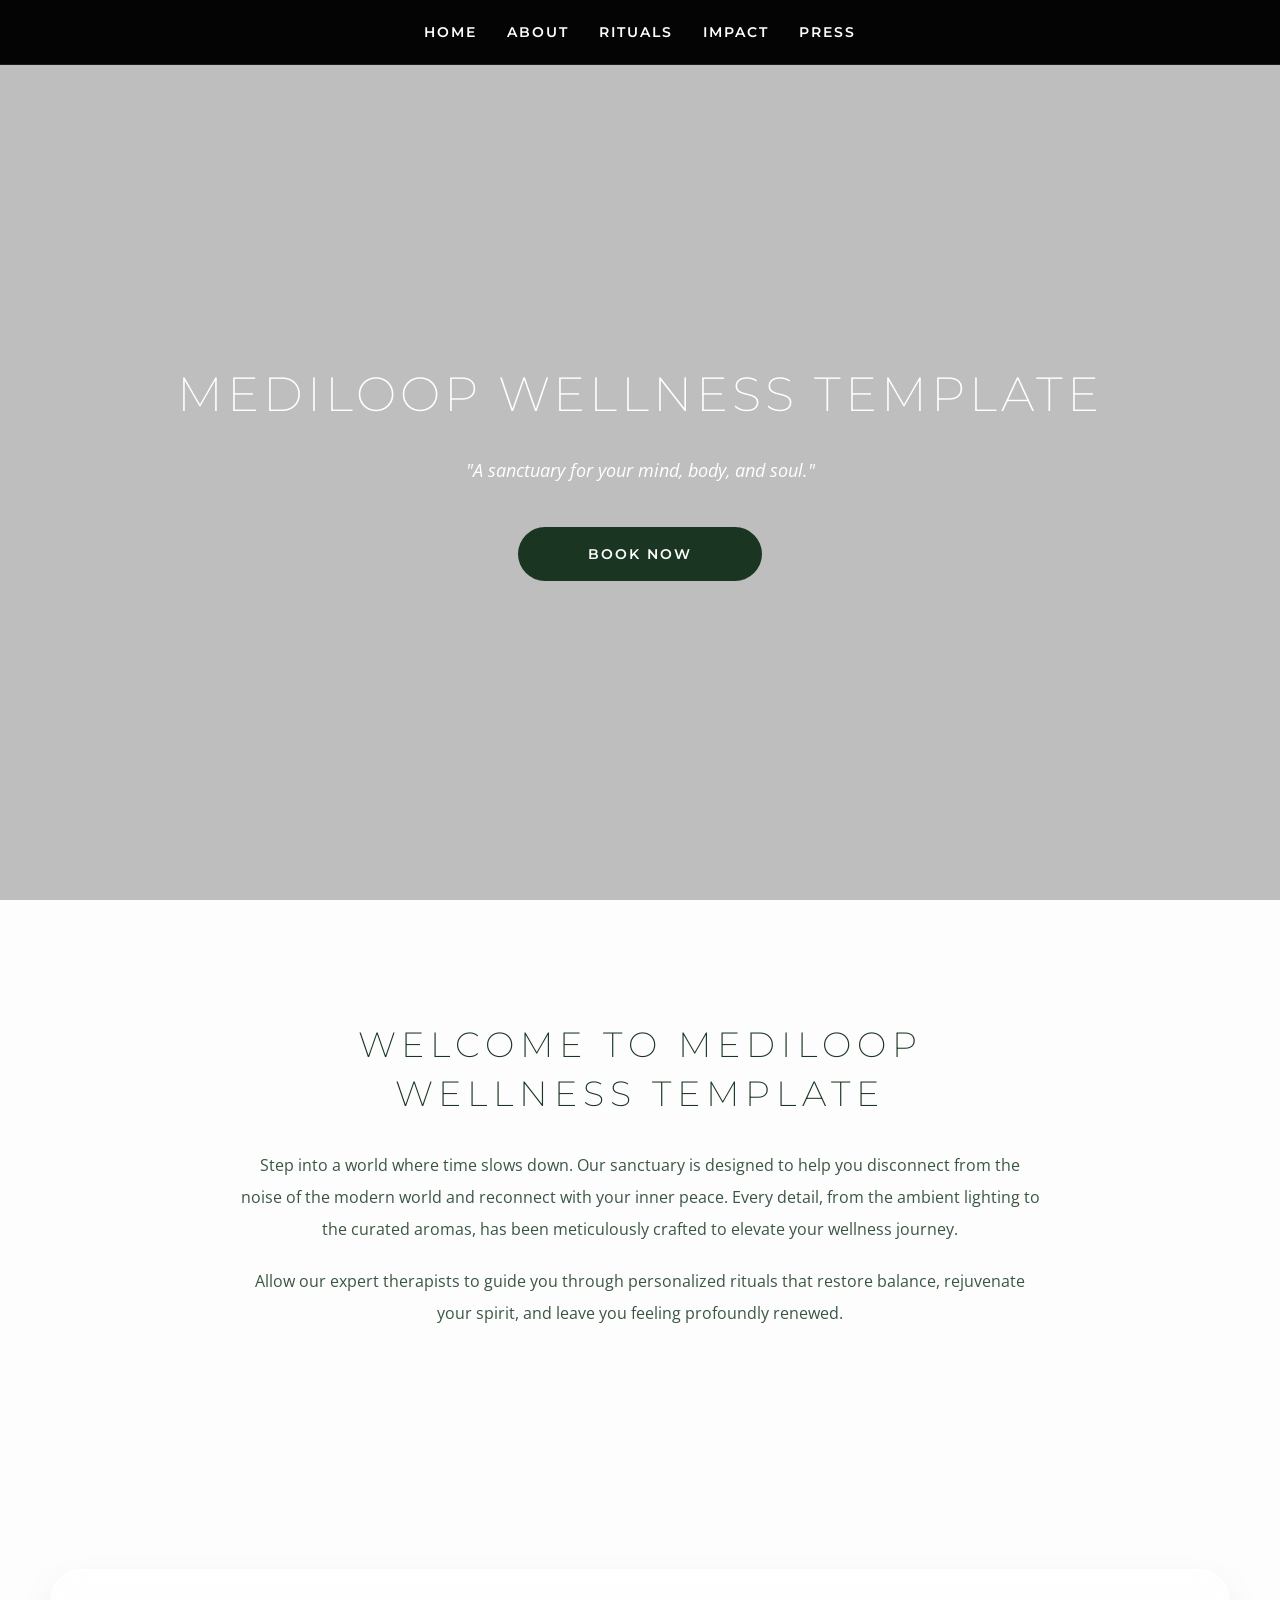
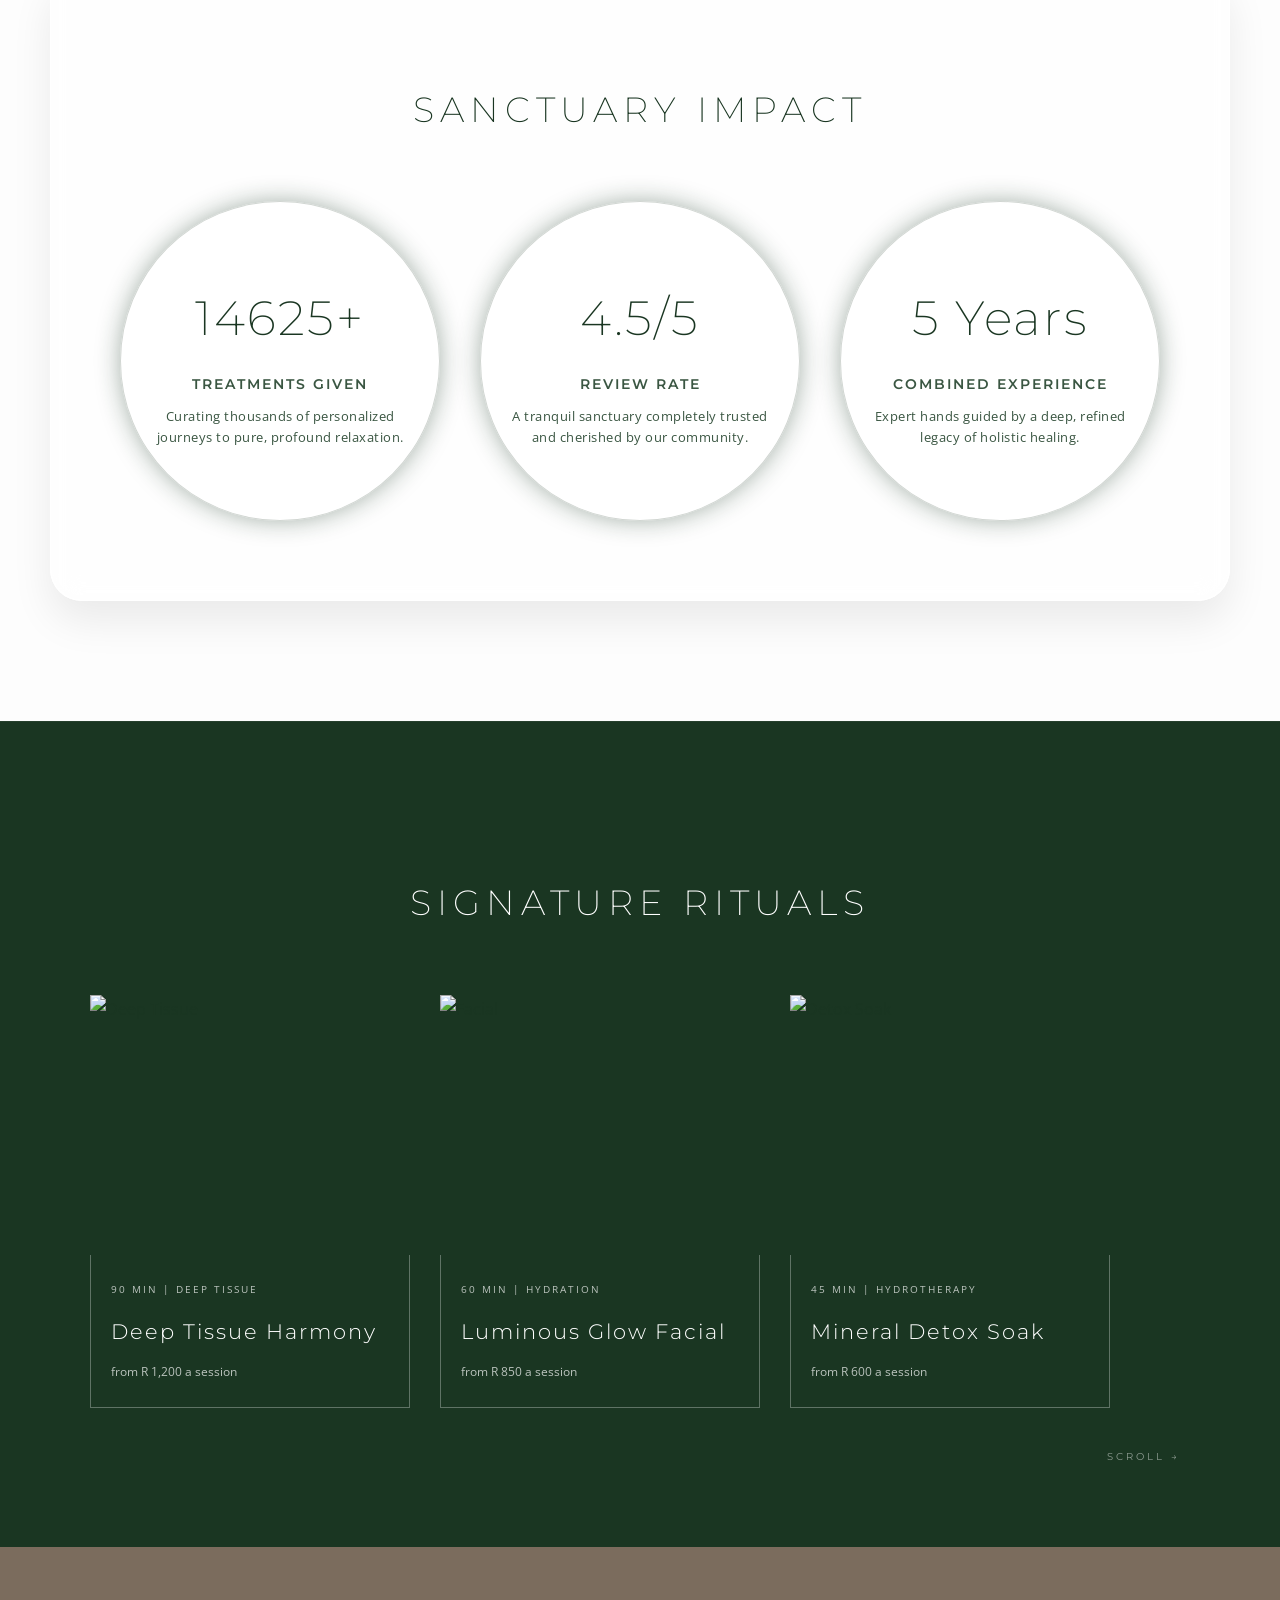
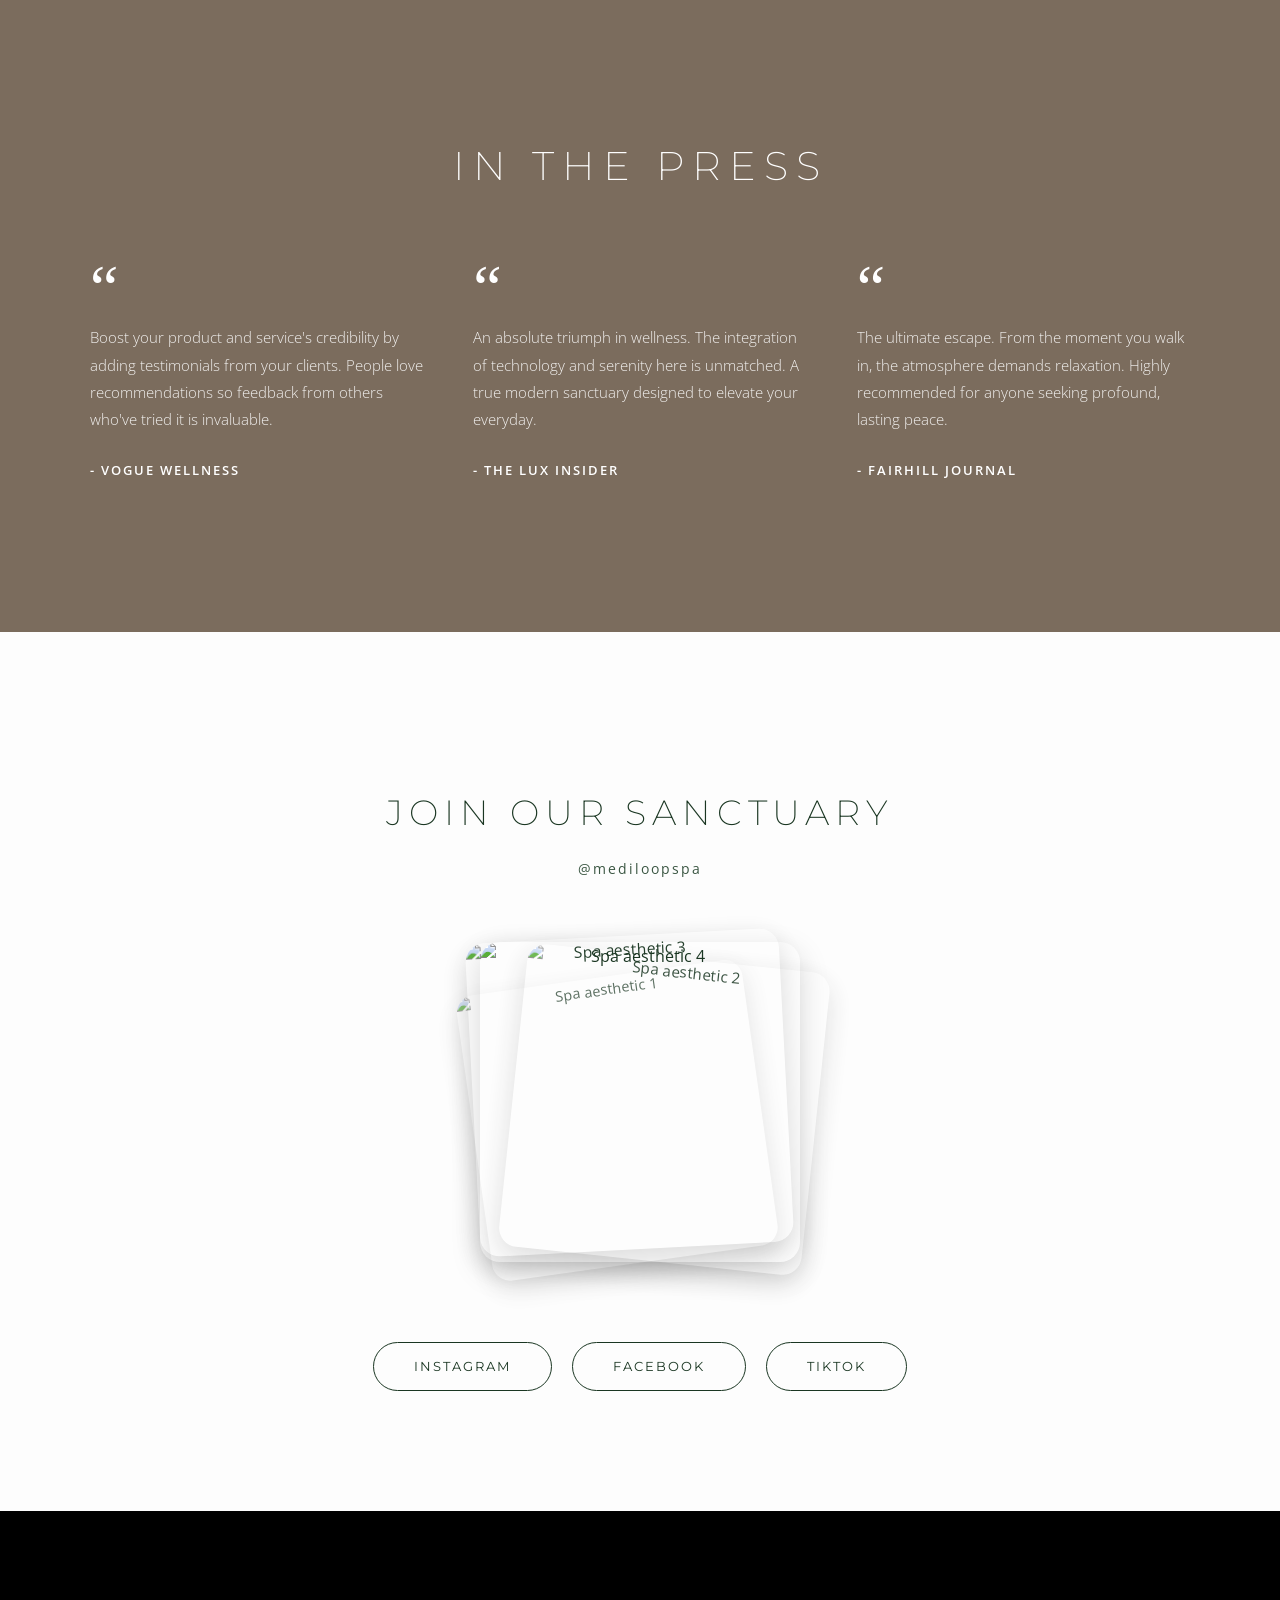
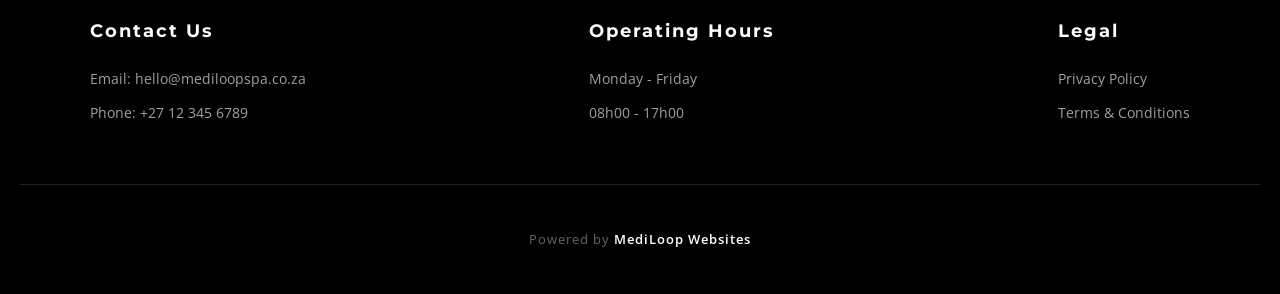
==== index.html @ 2e4f2f0c "Update index.html" ====
<!DOCTYPE html>
<html lang="en">
<head>
    <meta charset="UTF-8">
    <meta name="viewport" content="width=device-width, initial-scale=1.0">
    <title>MediLoop Wellness Template</title>
    <link rel="stylesheet" href="globals.css">
</head>
<body>

    <!-- PERFECTED NAVIGATION BAR -->
       <nav>
        <a href="#home">Home</a>
        <a href="about.html">About</a> <a href="#rituals">Rituals</a>
        <a href="#metrics">Impact</a>
        <a href="#reviews">Press</a>
    </nav>

    <!-- FULL-SCREEN HERO SECTION -->
    <header id="home" class="hero">
        <div class="hero-content">
            <h1>MEDILOOP WELLNESS TEMPLATE</h1>
            <p class="hero-quote">"A sanctuary for your mind, body, and soul."</p>
            <a href="#book" class="btn">Book Now</a>
        </div>
    </header>

    <!-- WELCOME SECTION -->
    <section id="welcome" class="welcome-section">
        <div class="welcome-text">
            <h2>WELCOME TO MEDILOOP WELLNESS TEMPLATE</h2>
            <p>Step into a world where time slows down. Our sanctuary is designed to help you disconnect from the noise of the modern world and reconnect with your inner peace. Every detail, from the ambient lighting to the curated aromas, has been meticulously crafted to elevate your wellness journey.</p>
            <p>Allow our expert therapists to guide you through personalized rituals that restore balance, rejuvenate your spirit, and leave you feeling profoundly renewed.</p>
        </div>
    </section>

    <!-- GLASSMORPHIC METRICS SECTION (WITH GLOW) -->
    <section id="metrics" class="metrics-section">
        <div class="metrics-glass-box">
            <h2 class="section-title text-center">Sanctuary Impact</h2>
            <div class="cards-grid">
                <!-- Circle 1 -->
                <div class="metric-circle">
                    <div>
                        <h3 class="metric-number" data-target="15000" data-suffix="+">0</h3>
                        <h4>Treatments Given</h4>
                        <p>Curating thousands of personalized journeys to pure, profound relaxation.</p>
                    </div>
                </div>
                <!-- Circle 2 -->
                <div class="metric-circle">
                    <div>
                        <h3 class="metric-number" data-target="4.5" data-suffix="/5">0</h3>
                        <h4>Review Rate</h4>
                        <p>A tranquil sanctuary completely trusted and cherished by our community.</p>
                    </div>
                </div>
                <!-- Circle 3 -->
                <div class="metric-circle">
                    <div>
                        <h3 class="metric-number" data-target="5" data-suffix=" Years">0</h3>
                        <h4>Combined Experience</h4>
                        <p>Expert hands guided by a deep, refined legacy of holistic healing.</p>
                    </div>
                </div>
            </div>
        </div>
    </section>

    <!-- EDITORIAL RITUALS SECTION (DARK SCROLLABLE) -->
    <section id="rituals" class="editorial-rituals">
        <div class="container">
            <h2 class="editorial-heading text-center">SIGNATURE RITUALS</h2>

            <div class="editorial-scroll-container">
                <!-- Card 1 -->
                <div class="editorial-card">
                    <img src="https://vafzjdqepmuunwqhzunz.supabase.co/storage/v1/object/public/branding/Spa%20image%203.png" alt="Deep Tissue" class="editorial-img">
                    <div class="editorial-info">
                        <p class="editorial-meta">90 Min | Deep Tissue</p>
                        <h3>Deep Tissue Harmony</h3>
                        <p class="editorial-price">from R 1,200 a session</p>
                    </div>
                </div>
                <!-- Card 2 -->
                <div class="editorial-card">
                    <img src="https://vafzjdqepmuunwqhzunz.supabase.co/storage/v1/object/public/branding/Spa%20Image%201.png" alt="Facial" class="editorial-img">
                    <div class="editorial-info">
                        <p class="editorial-meta">60 Min | Hydration</p>
                        <h3>Luminous Glow Facial</h3>
                        <p class="editorial-price">from R 850 a session</p>
                    </div>
                </div>
                <!-- Card 3 -->
                <div class="editorial-card">
                    <img src="https://vafzjdqepmuunwqhzunz.supabase.co/storage/v1/object/public/branding/Spa%20image%202.png" alt="Detox Soak" class="editorial-img">
                    <div class="editorial-info">
                        <p class="editorial-meta">45 Min | Hydrotherapy</p>
                        <h3>Mineral Detox Soak</h3>
                        <p class="editorial-price">from R 600 a session</p>
                    </div>
                </div>
            </div>

            <!-- Scroll indicator -->
            <div class="scroll-indicator">Scroll <span>&#8594;</span></div>
        </div>
    </section>

    <!-- EDITORIAL PRESS SECTION (STAGGERED SLIDE-IN) -->
    <section id="reviews" class="press-section">
        <div class="press-content">
            <h2 class="press-heading text-center">IN THE PRESS</h2>
            <div class="press-grid">
                <!-- Press 1 -->
                <div class="press-card slide-in">
                    <span class="quote-mark">“</span>
                    <p class="press-text">Boost your product and service's credibility by adding testimonials from your clients. People love recommendations so feedback from others who've tried it is invaluable.</p>
                    <p class="press-author">- Vogue Wellness</p>
                </div>
                <!-- Press 2 -->
                <div class="press-card slide-in">
                    <span class="quote-mark">“</span>
                    <p class="press-text">An absolute triumph in wellness. The integration of technology and serenity here is unmatched. A true modern sanctuary designed to elevate your everyday.</p>
                    <p class="press-author">- The Lux Insider</p>
                </div>
                <!-- Press 3 -->
                <div class="press-card slide-in">
                    <span class="quote-mark">“</span>
                    <p class="press-text">The ultimate escape. From the moment you walk in, the atmosphere demands relaxation. Highly recommended for anyone seeking profound, lasting peace.</p>
                    <p class="press-author">- Fairhill Journal</p>
                </div>
            </div>
        </div>
    </section>

    <!-- ALBUM STACK SOCIALS SECTION -->
    <section class="socials-section">
        <div class="container text-center">
            <h2 class="socials-heading">JOIN OUR SANCTUARY</h2>
            <a href="#" class="social-handle">@mediloopspa</a>
            
            <!-- Staggered Image Stack with soft corners -->
            <div class="socials-stack">
                <img src="https://vafzjdqepmuunwqhzunz.supabase.co/storage/v1/object/public/branding/SocialMedia3.png" alt="Spa aesthetic 1" class="social-img stack-1">
                <img src="https://vafzjdqepmuunwqhzunz.supabase.co/storage/v1/object/public/branding/Social%20Media.png" alt="Spa aesthetic 2" class="social-img stack-2">
                <img src="https://vafzjdqepmuunwqhzunz.supabase.co/storage/v1/object/public/branding/Social%20Media%204.png" alt="Spa aesthetic 3" class="social-img stack-3">
                <img src="https://vafzjdqepmuunwqhzunz.supabase.co/storage/v1/object/public/branding/Social%20Media%202.png" alt="Spa aesthetic 4" class="social-img stack-top">
            </div>

            <!-- Pill Shaped Buttons -->
            <div class="social-buttons">
                <a href="#" class="social-btn">Instagram</a>
                <a href="#" class="social-btn">Facebook</a>
                <a href="#" class="social-btn">TikTok</a>
            </div>
        </div>
    </section>

    <!-- STRICT DARK FOOTER -->
    <footer class="footer-dark">
        <div class="footer-grid">
            <div class="footer-col">
                <h4>Contact Us</h4>
                <p>Email: hello@mediloopspa.co.za</p>
                <p>Phone: +27 12 345 6789</p>
            </div>
            <div class="footer-col">
                <h4>Operating Hours</h4>
                <p>Monday - Friday</p>
                <p>08h00 - 17h00</p>
            </div>
            <div class="footer-col">
                <h4>Legal</h4>
                <a href="#">Privacy Policy</a>
                <a href="#">Terms & Conditions</a>
            </div>
        </div>
        <div class="footer-bottom">
            <p>Powered by <a href="https://mediloop.co.za">MediLoop Websites</a></p>
        </div>
    </footer>

    <!-- DECIMAL COUNTER & ANIMATION SCRIPT -->
    <script>
        document.addEventListener("DOMContentLoaded", () => {
            const counters = document.querySelectorAll('.metric-number');
            const animateCounters = () => {
                counters.forEach(counter => {
                    const target = parseFloat(counter.getAttribute('data-target'));
                    const suffix = counter.getAttribute('data-suffix') || '';
                    const prefix = counter.getAttribute('data-prefix') || '';
                    const isDecimal = target % 1 !== 0; 

                    const updateCount = () => {
                        const currentText = counter.innerText.replace(/[^\d.]/g, '');
                        const count = parseFloat(currentText) || 0;
                        const increment = target / 40; 

                        if (count < target) {
                            let nextCount = count + increment;
                            if (nextCount >= target) {
                                counter.innerText = prefix + (isDecimal ? target.toFixed(1) : target) + suffix;
                            } else {
                                counter.innerText = prefix + (isDecimal ? nextCount.toFixed(1) : Math.ceil(nextCount)) + suffix;
                                setTimeout(updateCount, 40);
                            }
                        } else {
                            counter.innerText = prefix + (isDecimal ? target.toFixed(1) : target) + suffix;
                        }
                    };
                    updateCount();
                });
            };

            const slideElements = document.querySelectorAll('.slide-in');

            const observer = new IntersectionObserver((entries) => {
                entries.forEach(entry => {
                    if(entry.isIntersecting && entry.target.classList.contains('metrics-section')) {
                        animateCounters();
                        observer.unobserve(entry.target); 
                    }
                    if(entry.isIntersecting && entry.target.classList.contains('slide-in')) {
                        entry.target.classList.add('show');
                        observer.unobserve(entry.target);
                    }
                });
            }, { threshold: 0.2 }); 

            const metricsSection = document.querySelector('.metrics-section');
            if(metricsSection) observer.observe(metricsSection);

            slideElements.forEach(el => observer.observe(el));
        });
    </script>
</body>
</html>
---- globals.css ----
/* =========================================
   MASTER SPA TEMPLATE STYLES
   ========================================= */

@import url('https://fonts.googleapis.com/css2?family=Montserrat:wght@200;300;400;600&family=Open+Sans:wght@300;400;600&display=swap');

:root {
    --bg-pearl: #FDFDFD;
    --forest-green: #1A3622;
    --text-muted: #3A5642;
}

/* --- GLOBAL LAYOUT FIXES --- */
html, body {
    margin: 0;
    padding: 0;
    width: 100%;
    overflow-x: hidden; 
    scroll-behavior: smooth;
}

body {
    font-family: 'Open Sans', sans-serif;
    background-color: var(--bg-pearl);
    color: var(--forest-green);
    padding-top: 60px; 
    line-height: 1.8;
}

h1, h2, h3, h4, .btn, .metric-number {
    font-family: 'Montserrat', sans-serif;
    letter-spacing: 2px;
}

.container {
    max-width: 1100px;
    margin: 0 auto;
    padding: 0 20px;
}
.text-center {
    text-align: center;
}

/* --- PERFECTED NAVIGATION BAR --- */
nav {
    position: fixed;
    top: 0; left: 0; width: 100%;
    background-color: rgba(0, 0, 0, 0.98); 
    backdrop-filter: blur(5px);
    border-bottom: 1px solid rgba(255, 255, 255, 0.1); 
    padding: 20px 0;
    z-index: 1000;
    display: flex;
    justify-content: center;
    align-items: center;
}
nav a { 
    margin: 0 15px; 
    text-decoration: none; 
    color: #FFFFFF; 
    font-size: 0.85rem; 
    font-weight: 600; 
    text-transform: uppercase; 
    transition: color 0.3s ease;
    white-space: nowrap; 
    font-family: 'Montserrat', sans-serif;
    letter-spacing: 2px;
}
nav a:hover {
    color: var(--forest-green);
}

/* --- FULL-SCREEN HERO SECTION --- */
.hero {
    height: 100vh;
    width: 100%;
    background: url('https://vafzjdqepmuunwqhzunz.supabase.co/storage/v1/object/public/branding/MediLoop%20Websites.png') center/cover no-repeat;
    display: flex;
    align-items: center;
    justify-content: center;
    text-align: center;
    position: relative;
    margin-top: -60px; 
}
.hero::before {
    content: '';
    position: absolute;
    top: 0; left: 0; width: 100%; height: 100%;
    background: rgba(0, 0, 0, 0.25); 
}
.hero-content {
    position: relative;
    z-index: 1;
}
.hero h1 {
    font-size: 3rem;
    font-weight: 200; 
    margin-bottom: 10px;
    letter-spacing: 4px;
    color: #FFFFFF;
}
.hero-quote {
    font-size: 1.1rem;
    font-style: italic;
    margin-bottom: 40px;
    color: #FFFFFF;
}
.btn {
    display: inline-block;
    padding: 15px 70px; 
    background-color: var(--forest-green);
    color: var(--bg-pearl);
    text-decoration: none;
    border-radius: 30px;
    text-transform: uppercase;
    font-size: 0.85rem;
    font-weight: 600;
    transition: transform 0.3s, box-shadow 0.3s;
}
.btn:hover { 
    transform: translateY(-3px); 
    box-shadow: 0 10px 20px rgba(26, 54, 34, 0.2); 
}

/* --- WELCOME SECTION --- */
.welcome-section {
    max-width: 800px; 
    margin: 120px auto;
    padding: 0 20px;
    text-align: center; 
}
.welcome-text h2 { 
    font-family: 'Montserrat', sans-serif;
    font-weight: 200; 
    font-size: 2.2rem; 
    margin-bottom: 30px; 
    text-transform: uppercase; 
    letter-spacing: 6px; 
    color: var(--forest-green);
    line-height: 1.4;
}
.welcome-text p {
    font-size: 1rem;
    color: var(--text-muted);
    margin-bottom: 20px;
    line-height: 2; 
}

/* --- GLASSMORPHIC METRICS SECTION (WITH GLOW) --- */
.metrics-section {
    padding: 120px 20px;
    position: relative;
    background: url('https://vafzjdqepmuunwqhzunz.supabase.co/storage/v1/object/public/branding/Onboarding.jpg') center/cover no-repeat;
    display: flex;
    justify-content: center;
    align-items: center;
}
.metrics-glass-box {
    background: rgba(255, 255, 255, 0.65);
    max-width: 1100px;
    width: 100%;
    padding: 80px 40px;
    border-radius: 32px;
    box-shadow: 0 20px 40px rgba(0, 0, 0, 0.08), inset 0 0 0 1px rgba(255, 255, 255, 0.8);
    backdrop-filter: blur(15px);
    -webkit-backdrop-filter: blur(15px);
    text-align: center;
}
.metrics-glass-box .section-title {
    font-family: 'Montserrat', sans-serif;
    font-weight: 200;
    font-size: 2.2rem;
    text-transform: uppercase;
    letter-spacing: 6px;
    color: var(--forest-green);
    margin-bottom: 60px;
}
.cards-grid {
    display: flex; 
    flex-wrap: wrap; 
    gap: 40px; 
    justify-content: center;
}
.metric-circle {
    width: 320px; 
    height: 320px; 
    border-radius: 50%;
    background-color: rgba(255, 255, 255, 0.85);
    /* Adds the deep, bright forest green glow */
    box-shadow: 0 0 25px rgba(26, 54, 34, 0.4); 
    border: 1px solid rgba(26, 54, 34, 0.2);
    display: flex; 
    align-items: center; 
    justify-content: center;
    text-align: center; 
    padding: 30px; 
    box-sizing: border-box;
    transition: transform 0.5s ease, box-shadow 0.5s ease;
}
.metric-circle:hover { 
    transform: translateY(-8px); 
    /* Enhances the glow intensely on hover */
    box-shadow: 0 10px 40px rgba(26, 54, 34, 0.65); 
}
.metric-number { 
    font-size: 3rem; 
    font-weight: 200; 
    margin: 0 0 10px 0; 
    color: var(--forest-green); 
}
.metric-circle h4 { 
    font-size: 0.85rem; 
    font-weight: 600; 
    text-transform: uppercase; 
    margin: 0; 
    color: var(--text-muted); 
    letter-spacing: 2px;
}
.metric-circle p {
    font-size: 0.8rem;
    color: var(--text-muted);
    margin-top: 10px;
    margin-bottom: 0;
    line-height: 1.6;
    text-transform: none;
    letter-spacing: 0.5px;
    font-weight: 400;
}

/* --- EDITORIAL RITUALS SECTION (DARK SCROLLABLE) --- */
.editorial-rituals {
    background-color: var(--forest-green); 
    padding: 120px 0 80px 0;
    border-top: 1px solid rgba(255, 255, 255, 0.05);
    position: relative; 
}
.editorial-heading {
    font-family: 'Montserrat', sans-serif;
    font-weight: 200;
    font-size: 2.2rem;
    text-transform: uppercase;
    letter-spacing: 6px;
    color: #FFFFFF;
    margin-bottom: 60px;
}
.editorial-scroll-container {
    display: flex;
    gap: 30px;
    overflow-x: auto;
    padding-bottom: 20px;
    scroll-snap-type: x mandatory;
    -webkit-overflow-scrolling: touch;
    scrollbar-width: none; 
}
.editorial-scroll-container::-webkit-scrollbar {
    display: none; 
}
.editorial-card {
    min-width: 320px; 
    flex: 0 0 auto;
    display: flex;
    flex-direction: column;
    scroll-snap-align: start;
}
.editorial-img {
    width: 100%;
    height: 260px;
    object-fit: cover;
    display: block;
}
.editorial-info {
    border: 1px solid rgba(255, 255, 255, 0.3); 
    border-top: none; 
    padding: 25px 20px;
    text-align: left; 
    background-color: transparent;
    flex-grow: 1; 
}
.editorial-meta {
    font-size: 0.65rem;
    text-transform: uppercase;
    letter-spacing: 2px;
    color: rgba(255, 255, 255, 0.7); 
    margin: 0 0 15px 0;
}
.editorial-info h3 {
    font-family: 'Montserrat', sans-serif;
    font-weight: 300;
    font-size: 1.3rem;
    margin: 0 0 10px 0;
    color: #FFFFFF; 
    text-transform: none; 
}
.editorial-price {
    font-size: 0.75rem;
    color: rgba(255, 255, 255, 0.7); 
    margin: 0;
}
.scroll-indicator {
    text-align: right;
    font-size: 0.65rem;
    text-transform: uppercase;
    letter-spacing: 3px;
    color: rgba(255, 255, 255, 0.5);
    margin-top: 20px;
    padding-right: 10px;
    font-family: 'Montserrat', sans-serif;
}

/* --- EDITORIAL PRESS SECTION (STAGGERED SLIDE-IN) --- */
.press-section {
    position: relative;
    padding: 150px 20px;
    background: url('https://vafzjdqepmuunwqhzunz.supabase.co/storage/v1/object/public/branding/Payment%20background.jpg') center/cover no-repeat;
}
.press-section::before {
    content: '';
    position: absolute;
    top: 0; left: 0; right: 0; bottom: 0;
    background: rgba(80, 60, 40, 0.75); 
    z-index: 1;
}
.press-content {
    position: relative;
    z-index: 2;
    max-width: 1100px;
    margin: 0 auto;
}
.press-heading {
    font-family: 'Montserrat', sans-serif;
    font-weight: 200; 
    font-size: 2.5rem;
    color: #FFFFFF;
    margin-bottom: 70px;
    letter-spacing: 8px; 
    text-transform: uppercase; 
}
.press-grid {
    display: grid;
    grid-template-columns: repeat(3, 1fr); 
    gap: 50px;
}
.press-card {
    text-align: left; 
}
.quote-mark {
    font-size: 4rem;
    font-family: Georgia, serif; 
    color: #FFFFFF;
    line-height: 0.5;
    margin-bottom: 20px;
    display: block;
}
.press-text {
    font-size: 0.95rem;
    line-height: 1.8;
    color: rgba(255, 255, 255, 0.9);
    margin-bottom: 25px;
    font-weight: 300;
}
.press-author {
    font-size: 0.8rem;
    font-weight: 600;
    text-transform: uppercase;
    letter-spacing: 2px;
    color: #FFFFFF;
    margin: 0;
}

/* Slide-in Animation Setup */
.press-card.slide-in {
    opacity: 0;
    transform: translateX(40px); 
    transition: all 0.8s cubic-bezier(0.25, 0.46, 0.45, 0.94);
}
.press-card.slide-in.show {
    opacity: 1;
    transform: translateX(0); 
}
.press-card.slide-in:nth-child(1) { transition-delay: 0s; }
.press-card.slide-in:nth-child(2) { transition-delay: 0.2s; }
.press-card.slide-in:nth-child(3) { transition-delay: 0.4s; }


/* --- STACKED ALBUM SOCIALS SECTION --- */
.socials-section { 
    padding: 120px 20px; 
    background-color: var(--bg-pearl);
}
.socials-heading {
    font-family: 'Montserrat', sans-serif;
    font-weight: 200;
    font-size: 2.2rem;
    text-transform: uppercase;
    letter-spacing: 6px;
    color: var(--forest-green);
    margin-bottom: 10px;
}
.social-handle {
    display: inline-block;
    font-size: 0.9rem;
    color: var(--text-muted);
    letter-spacing: 2px;
    margin-bottom: 60px;
    text-decoration: none;
    transition: color 0.3s;
}
.social-handle:hover {
    color: var(--forest-green);
}

/* Staggered stack logic */
.socials-stack {
    position: relative;
    width: 320px;
    height: 320px;
    margin: 0 auto 80px auto;
}
.social-img {
    position: absolute;
    top: 0; left: 0;
    width: 100%;
    height: 100%;
    object-fit: cover;
    border-radius: 20px; /* Soft corners */
    box-shadow: 0 10px 30px rgba(0,0,0,0.15);
    transition: all 0.5s cubic-bezier(0.25, 0.46, 0.45, 0.94);
}

/* Base rotated states for the album look */
.stack-1 { transform: rotate(-8deg) translate(-25px, 15px) scale(0.9); z-index: 1; opacity: 0.7; }
.stack-2 { transform: rotate(6deg) translate(25px, 5px) scale(0.95); z-index: 2; opacity: 0.85; }
.stack-3 { transform: rotate(-3deg) translate(-10px, -10px) scale(0.98); z-index: 3; opacity: 0.95; }
.stack-top { transform: rotate(0deg) translate(0, 0); z-index: 4; }

/* Fanning out gently on hover */
.socials-stack:hover .stack-1 { transform: rotate(-15deg) translate(-45px, 25px) scale(0.9); opacity: 0.9; }
.socials-stack:hover .stack-2 { transform: rotate(12deg) translate(45px, 15px) scale(0.95); opacity: 0.95; }
.socials-stack:hover .stack-3 { transform: rotate(-6deg) translate(-25px, -15px) scale(0.98); opacity: 1; }

.social-buttons { 
    display: flex; 
    justify-content: center; 
    gap: 20px; 
}
.social-btn {
    padding: 12px 40px; 
    border: 1px solid var(--forest-green);
    color: var(--forest-green); 
    text-decoration: none; 
    border-radius: 30px; /* Pill shaped */
    font-family: 'Montserrat', sans-serif;
    font-size: 0.8rem; 
    font-weight: 400; 
    text-transform: uppercase;
    letter-spacing: 2px;
    transition: all 0.3s ease;
}
.social-btn:hover { 
    background: var(--forest-green); 
    color: var(--bg-pearl); 
}

/* --- STRICT DARK FOOTER --- */
.footer-dark {
    background-color: #000000;
    color: #ffffff;
    padding: 80px 20px 30px 20px;
    font-size: 0.9rem;
}
.footer-grid {
    max-width: 1100px; margin: 0 auto; display: flex; flex-wrap: wrap; justify-content: space-between; gap: 40px; margin-bottom: 50px;
}
.footer-col h4 { color: #ffffff; margin-bottom: 20px; font-size: 1.1rem; letter-spacing: 2px;}
.footer-col p, .footer-col a { color: #a0a0a0; margin: 8px 0; text-decoration: none; display: block; transition: color 0.3s;}
.footer-col a:hover { color: #ffffff; }
.footer-bottom { border-top: 1px solid #222; padding-top: 30px; text-align: center; color: #666; font-size: 0.8rem; letter-spacing: 1px; }
.footer-bottom a { color: #ffffff; text-decoration: none; font-weight: 600;}

/* =========================================
   ABOUT PAGE SPECIFIC STYLES
   ========================================= */

/* Shorter Hero for Subpages */
.subpage-hero {
    height: 60vh;
    background: url('https://images.unsplash.com/photo-1600334089648-b0d9d3028eb2?ixlib=rb-4.0.3&auto=format&fit=crop&w=1920&q=80') center/cover no-repeat;
    background-attachment: fixed; /* Parallax effect */
}

/* Philosophy Split Section */
.about-philosophy {
    padding: 120px 20px;
    background-color: var(--bg-pearl);
}
.about-grid {
    display: grid;
    grid-template-columns: 1fr 1fr;
    gap: 80px;
    align-items: center;
}
.about-text p {
    font-size: 1rem;
    color: var(--text-muted);
    line-height: 2;
    margin-bottom: 25px;
    font-weight: 300;
}
.about-image img {
    width: 100%;
    height: 100%;
    min-height: 500px;
    object-fit: cover;
    border: 1px solid rgba(26, 54, 34, 0.1);
}

/* Mission, Vision, Promise Section */
.mvp-section {
    background-color: #F5F2EB; /* Warm editorial beige */
    padding: 100px 20px;
    border-top: 1px solid rgba(0,0,0,0.05);
}
.mvp-box {
    padding: 50px 30px;
    background: #FFFFFF;
    text-align: left;
    border: 1px solid rgba(26, 54, 34, 0.1);
    transition: transform 0.4s ease;
}
.mvp-box:hover {
    transform: translateY(-5px);
    box-shadow: 0 15px 30px rgba(26, 54, 34, 0.05);
}
.mvp-box h3 {
    font-family: 'Montserrat', sans-serif;
    font-weight: 200;
    font-size: 1.5rem;
    color: var(--forest-green);
    margin-bottom: 20px;
    text-transform: uppercase;
    letter-spacing: 4px;
    border-bottom: 1px solid rgba(26, 54, 34, 0.1);
    padding-bottom: 15px;
}
.mvp-box p {
    font-size: 0.9rem;
    color: var(--text-muted);
    line-height: 1.8;
}

/* =========================================
   MOBILE RESPONSIVE ADJUSTMENTS
   ========================================= */
@media (max-width: 768px) {
    /* Nav */
    nav {
        padding: 15px 10px;
        justify-content: flex-start; 
        overflow-x: auto; 
        -webkit-overflow-scrolling: touch; 
        -ms-overflow-style: none;  
        scrollbar-width: none;  
    }
    nav::-webkit-scrollbar { display: none; }
    nav a { margin: 0 10px; font-size: 0.7rem; }

    /* Welcome & Hero */
    .hero h1 { font-size: 2.2rem; }
    .welcome-section { padding: 0 20px; margin: 80px auto; }
    .welcome-text h2 { font-size: 1.8rem; letter-spacing: 4px; }
    
    /* Metrics */
    .metrics-glass-box { padding: 40px 20px; }
    .metric-circle { width: 280px; height: 280px; }

    /* Rituals & Press */
    .editorial-heading, .press-heading { font-size: 1.8rem; }
    .press-grid { grid-template-columns: 1fr; gap: 40px; } /* Stacks quotes on phone */

    /* Socials Album Stack Sizing for Mobile */
    .socials-heading { font-size: 1.8rem; letter-spacing: 4px; }
    .socials-stack { width: 260px; height: 260px; margin-bottom: 60px; }
    .social-buttons { flex-direction: column; align-items: center; }
    .social-btn { width: 200px; text-align: center; }

    /* Footer */
    .footer-grid { flex-direction: column; text-align: center; }

    /* About Page Mobile Fixes */
    .subpage-hero { height: 40vh; }
    .about-grid { grid-template-columns: 1fr; gap: 40px; }
    .about-image img { min-height: 300px; }
}
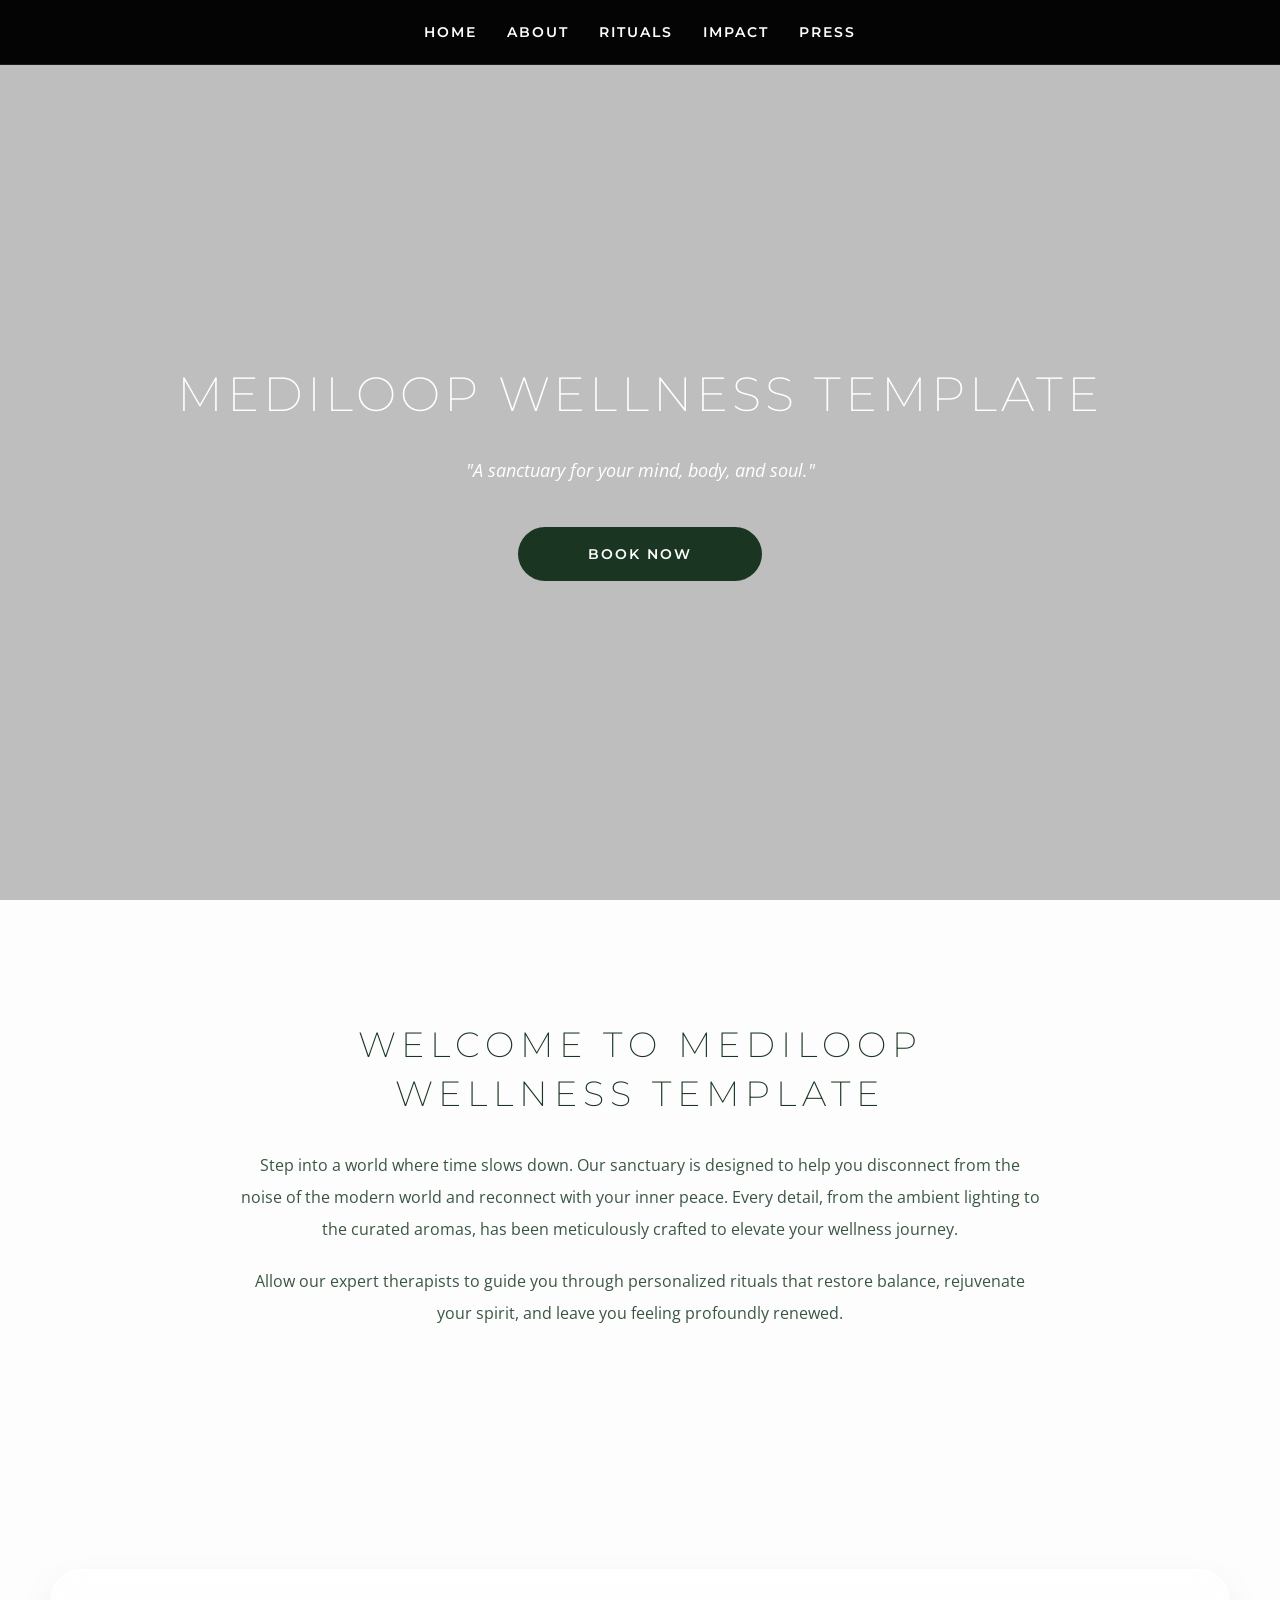
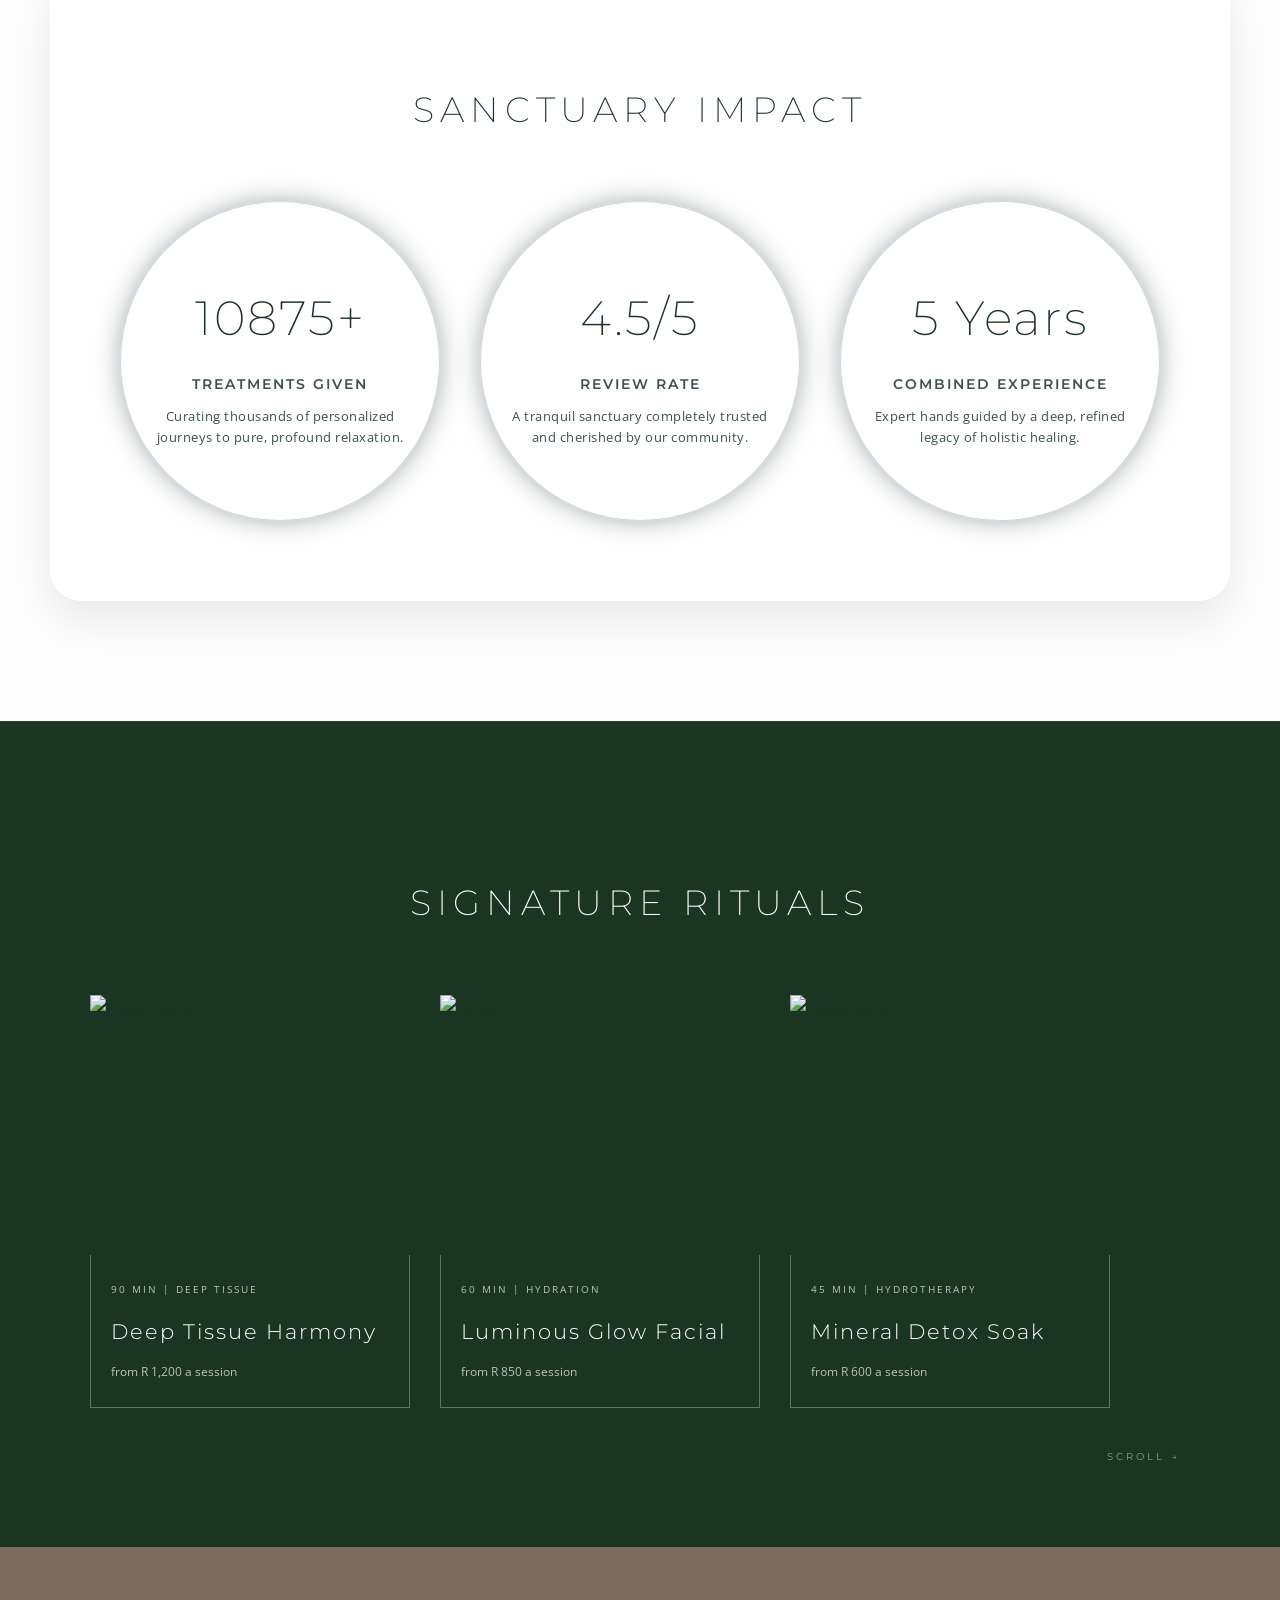
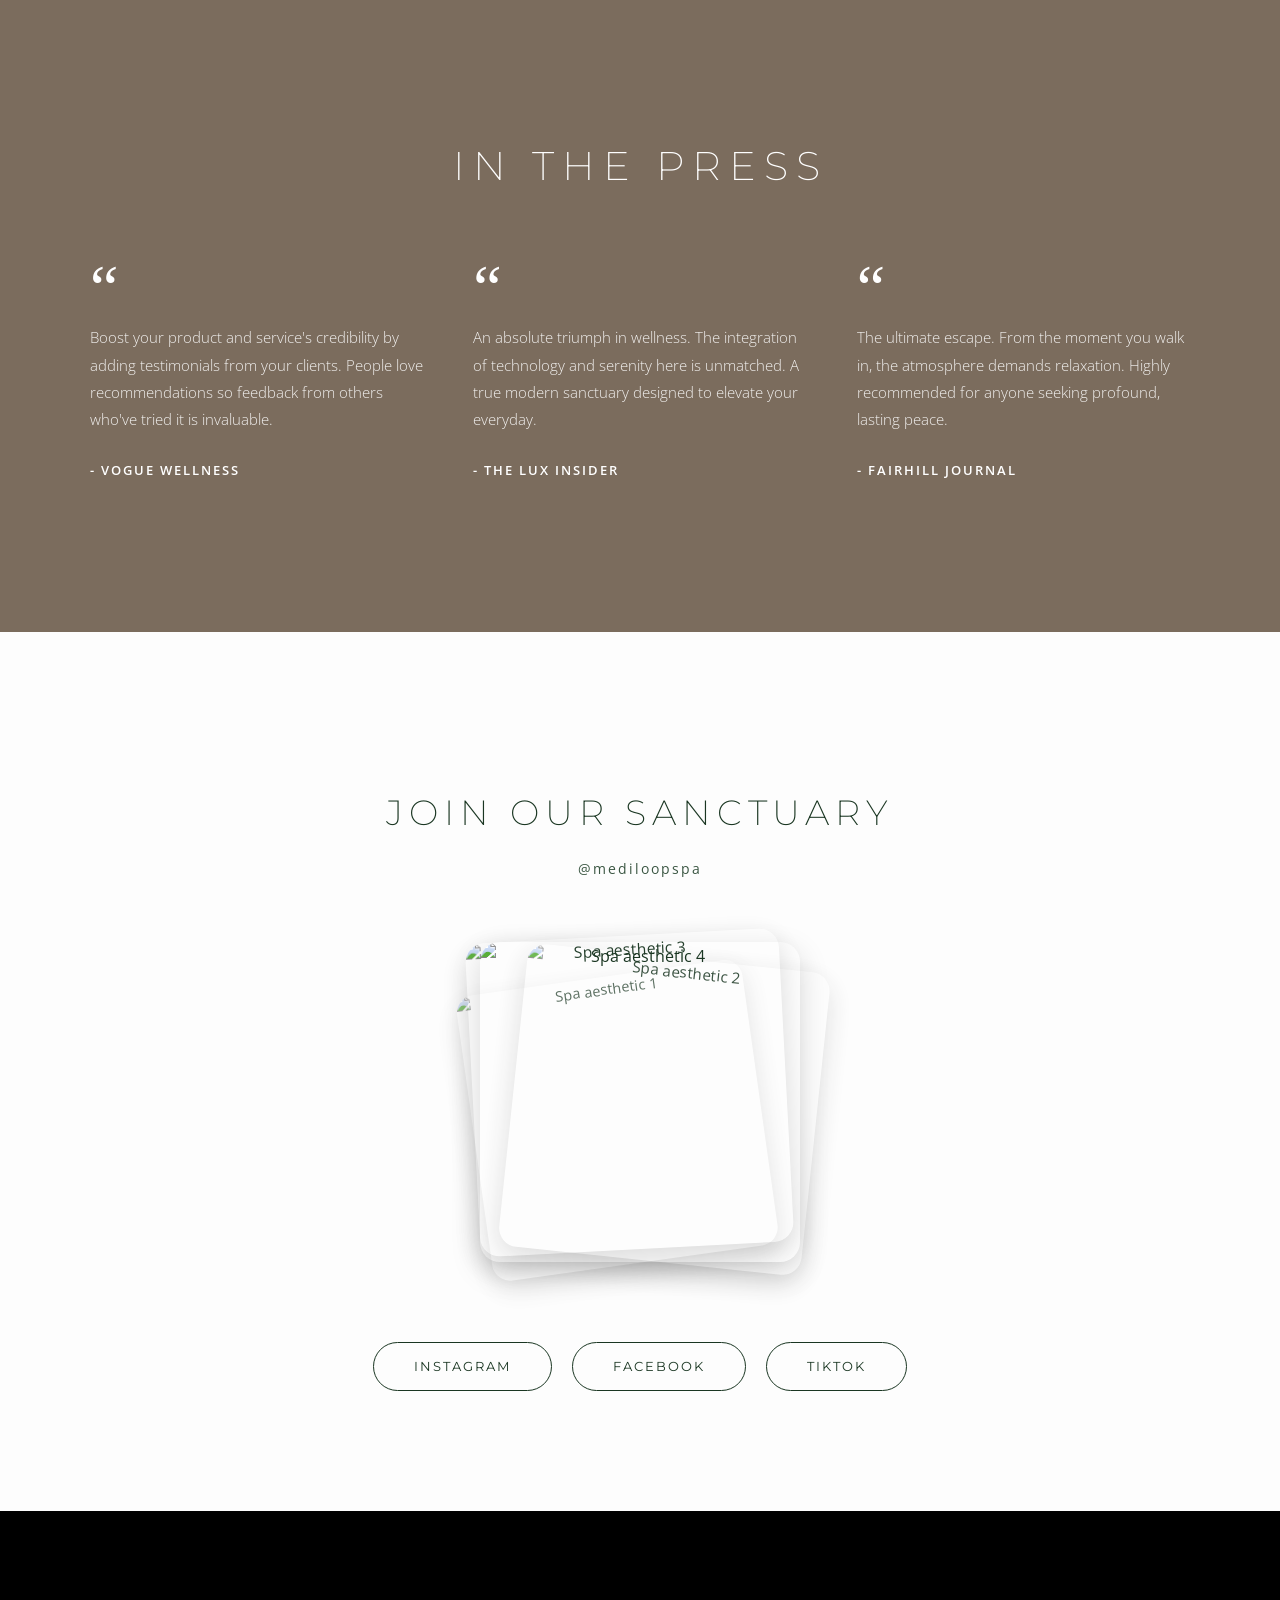
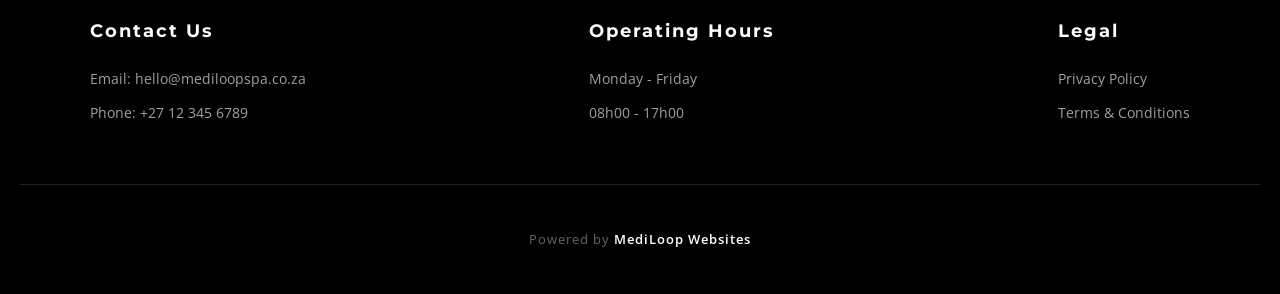
==== commit 6560bfa4: "Update index.html" ====
--- a/index.html
+++ b/index.html
@@ -8,12 +8,13 @@
 </head>
 <body>
 
-    <!-- PERFECTED NAVIGATION BAR -->
-       <nav>
-        <a href="#home">Home</a>
-        <a href="about.html">About</a> <a href="#rituals">Rituals</a>
-        <a href="#metrics">Impact</a>
-        <a href="#reviews">Press</a>
+        <!-- PERFECTED MULTI-PAGE NAVIGATION -->
+    <nav>
+        <a href="index.html">Home</a>
+        <a href="about.html">About</a>
+        <a href="rituals.html">Rituals</a> <!-- Now links directly to your new page! -->
+        <a href="index.html#metrics">Impact</a>
+        <a href="index.html#reviews">Press</a>
     </nav>
 
     <!-- FULL-SCREEN HERO SECTION -->
--- a/globals.css
+++ b/globals.css
@@ -186,7 +186,6 @@
     height: 320px; 
     border-radius: 50%;
     background-color: rgba(255, 255, 255, 0.85);
-    /* Adds the deep, bright forest green glow */
     box-shadow: 0 0 25px rgba(26, 54, 34, 0.4); 
     border: 1px solid rgba(26, 54, 34, 0.2);
     display: flex; 
@@ -199,7 +198,6 @@
 }
 .metric-circle:hover { 
     transform: translateY(-8px); 
-    /* Enhances the glow intensely on hover */
     box-shadow: 0 10px 40px rgba(26, 54, 34, 0.65); 
 }
 .metric-number { 
@@ -408,8 +406,6 @@
 .social-handle:hover {
     color: var(--forest-green);
 }
-
-/* Staggered stack logic */
 .socials-stack {
     position: relative;
     width: 320px;
@@ -422,18 +418,15 @@
     width: 100%;
     height: 100%;
     object-fit: cover;
-    border-radius: 20px; /* Soft corners */
+    border-radius: 20px;
     box-shadow: 0 10px 30px rgba(0,0,0,0.15);
     transition: all 0.5s cubic-bezier(0.25, 0.46, 0.45, 0.94);
 }
-
-/* Base rotated states for the album look */
 .stack-1 { transform: rotate(-8deg) translate(-25px, 15px) scale(0.9); z-index: 1; opacity: 0.7; }
 .stack-2 { transform: rotate(6deg) translate(25px, 5px) scale(0.95); z-index: 2; opacity: 0.85; }
 .stack-3 { transform: rotate(-3deg) translate(-10px, -10px) scale(0.98); z-index: 3; opacity: 0.95; }
 .stack-top { transform: rotate(0deg) translate(0, 0); z-index: 4; }
 
-/* Fanning out gently on hover */
 .socials-stack:hover .stack-1 { transform: rotate(-15deg) translate(-45px, 25px) scale(0.9); opacity: 0.9; }
 .socials-stack:hover .stack-2 { transform: rotate(12deg) translate(45px, 15px) scale(0.95); opacity: 0.95; }
 .socials-stack:hover .stack-3 { transform: rotate(-6deg) translate(-25px, -15px) scale(0.98); opacity: 1; }
@@ -448,7 +441,7 @@
     border: 1px solid var(--forest-green);
     color: var(--forest-green); 
     text-decoration: none; 
-    border-radius: 30px; /* Pill shaped */
+    border-radius: 30px; 
     font-family: 'Montserrat', sans-serif;
     font-size: 0.8rem; 
     font-weight: 400; 
@@ -477,76 +470,454 @@
 .footer-bottom { border-top: 1px solid #222; padding-top: 30px; text-align: center; color: #666; font-size: 0.8rem; letter-spacing: 1px; }
 .footer-bottom a { color: #ffffff; text-decoration: none; font-weight: 600;}
 
+
 /* =========================================
-   ABOUT PAGE SPECIFIC STYLES
+   ABOUT PAGE: LUXURY EDITORIAL STYLES
    ========================================= */
 
-/* Shorter Hero for Subpages */
+/* 1. Focus Reveal Hero */
 .subpage-hero {
-    height: 60vh;
-    background: url('https://images.unsplash.com/photo-1600334089648-b0d9d3028eb2?ixlib=rb-4.0.3&auto=format&fit=crop&w=1920&q=80') center/cover no-repeat;
-    background-attachment: fixed; /* Parallax effect */
-}
-
-/* Philosophy Split Section */
-.about-philosophy {
+    height: 70vh;
+    background: url('https://vafzjdqepmuunwqhzunz.supabase.co/storage/v1/object/public/branding/Payment%20background.jpg') center/cover no-repeat;
+    position: relative;
+    overflow: hidden;
+}
+.subpage-hero::before {
+    content: '';
+    position: absolute;
+    top: 0; left: 0; width: 100%; height: 100%;
+    background: inherit;
+    filter: blur(20px);
+    transform: scale(1.2);
+    animation: clearFocus 2s cubic-bezier(0.25, 1, 0.5, 1) forwards;
+}
+.subpage-hero::after {
+    content: '';
+    position: absolute;
+    top: 0; left: 0; width: 100%; height: 100%;
+    background: rgba(26, 54, 34, 0.4); 
+}
+.reveal-text {
+    opacity: 0;
+    transform: translateY(20px);
+    animation: fadeUpText 1.5s ease 0.5s forwards;
+}
+@keyframes clearFocus {
+    to { filter: blur(0px); transform: scale(1); }
+}
+@keyframes fadeUpText {
+    to { opacity: 1; transform: translateY(0); }
+}
+
+/* 2. Philosophy Infinite Vertical Scroll */
+.philosophy-sticky-section {
     padding: 120px 20px;
     background-color: var(--bg-pearl);
 }
-.about-grid {
+.philosophy-grid {
     display: grid;
     grid-template-columns: 1fr 1fr;
     gap: 80px;
-    align-items: center;
-}
-.about-text p {
+    align-items: start; 
+}
+.philosophy-text-sticky {
+    position: sticky;
+    top: 150px; 
+}
+.philosophy-text-sticky p {
     font-size: 1rem;
     color: var(--text-muted);
     line-height: 2;
     margin-bottom: 25px;
     font-weight: 300;
 }
-.about-image img {
-    width: 100%;
-    height: 100%;
-    min-height: 500px;
+.philosophy-image-window {
+    height: 80vh; 
+    overflow: hidden; 
+    position: relative;
+    border-radius: 20px;
+    mask-image: linear-gradient(to bottom, transparent, black 10%, black 90%, transparent); 
+    -webkit-mask-image: linear-gradient(to bottom, transparent, black 10%, black 90%, transparent);
+}
+.philosophy-image-track {
+    display: flex;
+    flex-direction: column;
+    animation: scrollVertical 25s linear infinite;
+}
+.scroll-img {
+    width: 100%;
+    height: 450px;
     object-fit: cover;
-    border: 1px solid rgba(26, 54, 34, 0.1);
-}
-
-/* Mission, Vision, Promise Section */
-.mvp-section {
-    background-color: #F5F2EB; /* Warm editorial beige */
-    padding: 100px 20px;
-    border-top: 1px solid rgba(0,0,0,0.05);
-}
-.mvp-box {
-    padding: 50px 30px;
-    background: #FFFFFF;
+    border-radius: 20px;
+    margin-bottom: 30px; 
+    flex-shrink: 0;
+}
+.philosophy-image-window:hover .philosophy-image-track {
+    animation-play-state: paused; 
+}
+@keyframes scrollVertical {
+    0% { transform: translateY(0); }
+    100% { transform: translateY(-50%); } 
+}
+
+/* 3. The Quote Break */
+.quote-break-section {
+    padding: 80px 20px;
+    background-color: var(--bg-pearl); 
+}
+.slick-fade-line {
+    border: 0;
+    height: 1px;
+    background: linear-gradient(90deg, transparent, rgba(26, 54, 34, 0.4), transparent);
+    width: 100%;
+    margin: 0 auto;
+}
+.quote-break-text {
+    font-family: Georgia, serif; 
+    font-size: 1.8rem;
+    font-style: italic;
+    font-weight: 300;
+    color: var(--forest-green);
+    margin: 40px 0 20px 0;
+    line-height: 1.6;
+}
+.quote-break-author {
+    font-family: 'Montserrat', sans-serif;
+    font-size: 0.75rem;
+    letter-spacing: 4px;
+    text-transform: uppercase;
+    color: var(--text-muted);
+    margin-bottom: 40px;
+}
+
+/* 4. Expanding Image Accordion */
+.accordion-section {
+    padding: 120px 20px;
+    background-color: var(--bg-pearl);
+}
+.accordion-hint {
+    font-family: 'Montserrat', sans-serif;
+    font-size: 0.65rem;
+    text-transform: uppercase;
+    letter-spacing: 4px;
+    color: rgba(26, 54, 34, 0.4); 
+    margin-bottom: 50px; 
+}
+.accordion-container {
+    display: flex;
+    gap: 15px;
+    height: 600px;
+    max-width: 1100px;
+    margin: 0 auto;
+}
+.accordion-item {
+    position: relative;
+    flex: 1; 
+    border-radius: 20px; 
+    overflow: hidden;
+    cursor: pointer;
+    transition: flex 0.6s cubic-bezier(0.25, 1, 0.5, 1); 
+}
+.accordion-item img {
+    position: absolute;
+    top: 0; left: 0; width: 100%; height: 100%;
+    object-fit: cover;
+    transition: transform 0.6s ease;
+}
+.accordion-overlay {
+    position: absolute;
+    top: 0; left: 0; width: 100%; height: 100%;
+    background: rgba(26, 54, 34, 0.6); 
+    transition: background 0.6s ease;
+    display: flex;
+    align-items: center;
+    justify-content: center;
+}
+.vertical-title {
+    color: white;
+    font-family: 'Montserrat', sans-serif;
+    letter-spacing: 6px;
+    writing-mode: vertical-rl;
+    text-orientation: mixed;
+    transform: rotate(180deg);
+    transition: opacity 0.4s ease;
+}
+.accordion-content {
+    position: absolute;
+    bottom: 40px; left: 40px; right: 40px;
+    color: white;
+    opacity: 0;
+    transform: translateY(20px);
+    transition: all 0.4s ease;
     text-align: left;
-    border: 1px solid rgba(26, 54, 34, 0.1);
-    transition: transform 0.4s ease;
-}
-.mvp-box:hover {
-    transform: translateY(-5px);
-    box-shadow: 0 15px 30px rgba(26, 54, 34, 0.05);
-}
-.mvp-box h3 {
+}
+.accordion-content h3 {
+    font-family: 'Montserrat', sans-serif;
+    letter-spacing: 4px;
+    margin-bottom: 10px;
+}
+.accordion-item:hover {
+    flex: 4; 
+}
+.accordion-item:hover .accordion-overlay {
+    background: rgba(0, 0, 0, 0.2); 
+}
+.accordion-item:hover .vertical-title {
+    opacity: 0; 
+}
+.accordion-item:hover .accordion-content {
+    opacity: 1; 
+    transform: translateY(0);
+    transition-delay: 0.3s;
+}
+
+/* 5. Manifesto Marquee (Slim & Pill) */
+.manifesto-marquee {
+    position: relative;
+    height: 250px; 
+    background-color: var(--forest-green);
+    display: flex;
+    align-items: center;
+    justify-content: center;
+    overflow: hidden;
+}
+.marquee-bg {
+    position: absolute;
+    white-space: nowrap;
+    opacity: 0.05; 
+    font-family: 'Montserrat', sans-serif;
+    font-size: 8rem;
+    font-weight: 600;
+    color: white;
+    animation: scrollMarquee 40s linear infinite;
+}
+.manifesto-pill-box {
+    position: relative;
+    z-index: 2;
+    background: rgba(255, 255, 255, 0.1);
+    backdrop-filter: blur(10px);
+    border: 1px solid rgba(255, 255, 255, 0.2);
+    padding: 20px 60px;
+    border-radius: 100px; 
+}
+.manifesto-pill-box h3 {
+    color: white;
+    font-family: 'Montserrat', sans-serif;
+    font-weight: 300;
+    font-size: 1.2rem; 
+    text-transform: uppercase;
+    letter-spacing: 4px;
+    margin: 0;
+}
+
+
+/* =========================================
+   RITUALS & SERVICES PAGE STYLES
+   ========================================= */
+
+/* 1. Breathing Hero */
+.breathing-hero {
+    height: 70vh;
+    position: relative;
+    overflow: hidden;
+}
+.breathing-hero::before {
+    content: '';
+    position: absolute;
+    top: 0; left: 0; width: 100%; height: 100%;
+    background: linear-gradient(rgba(10, 20, 15, 0.5), rgba(10, 20, 15, 0.5)), url('https://vafzjdqepmuunwqhzunz.supabase.co/storage/v1/object/public/branding/MediLoop%20Websites.png') center/cover no-repeat;
+    animation: breatheHero 10s infinite alternate ease-in-out;
+}
+@keyframes breatheHero {
+    0% { transform: scale(1); }
+    100% { transform: scale(1.04); } /* Gentle 4% zoom mimicking a breath */
+}
+
+/* 2. Interactive Mood Menu */
+.mood-menu-section {
+    position: relative;
+    min-height: 100vh;
+    padding: 120px 0;
+    display: flex;
+    align-items: center;
+    color: #FFFFFF;
+}
+.mood-bg {
+    position: absolute;
+    top: 0; left: 0; width: 100%; height: 100%;
+    background-size: cover;
+    background-position: center;
+    opacity: 0;
+    transition: opacity 0.8s cubic-bezier(0.25, 0.46, 0.45, 0.94);
+    z-index: 1;
+}
+.mood-bg.active {
+    opacity: 1;
+}
+.mood-content-wrapper {
+    position: relative;
+    z-index: 2;
+    width: 100%;
+    display: flex;
+    flex-direction: column;
+    align-items: center;
+}
+.mood-filter-bar {
+    text-align: center;
+    margin-bottom: 80px;
+    width: 100%;
+}
+.mood-prompt {
     font-family: 'Montserrat', sans-serif;
     font-weight: 200;
     font-size: 1.5rem;
+    letter-spacing: 6px;
+    margin-bottom: 30px;
+}
+.mood-buttons {
+    display: flex;
+    gap: 15px;
+    justify-content: center;
+    flex-wrap: wrap;
+}
+.mood-btn {
+    background: transparent;
+    border: 1px solid rgba(255, 255, 255, 0.3);
+    color: rgba(255, 255, 255, 0.7);
+    padding: 10px 25px;
+    border-radius: 30px;
+    font-family: 'Montserrat', sans-serif;
+    font-size: 0.8rem;
+    letter-spacing: 2px;
+    cursor: pointer;
+    transition: all 0.3s ease;
+}
+.mood-btn:hover, .mood-btn.active {
+    background: #FFFFFF;
     color: var(--forest-green);
-    margin-bottom: 20px;
-    text-transform: uppercase;
-    letter-spacing: 4px;
-    border-bottom: 1px solid rgba(26, 54, 34, 0.1);
-    padding-bottom: 15px;
-}
-.mvp-box p {
-    font-size: 0.9rem;
-    color: var(--text-muted);
+    border-color: #FFFFFF;
+}
+
+/* 3. Expandable Treatment Lists */
+.mood-lists-container {
+    width: 100%;
+    max-width: 800px;
+}
+.mood-list {
+    display: none;
+    flex-direction: column;
+    gap: 15px;
+}
+.mood-list.active {
+    display: flex;
+    animation: fadeInList 0.8s ease forwards;
+}
+@keyframes fadeInList {
+    from { opacity: 0; transform: translateY(20px); }
+    to { opacity: 1; transform: translateY(0); }
+}
+.treatment-item {
+    border-bottom: 1px solid rgba(255, 255, 255, 0.2);
+}
+.treatment-header {
+    display: flex;
+    justify-content: space-between;
+    align-items: center;
+    padding: 25px 0;
+    cursor: pointer;
+}
+.treatment-title-area h3 {
+    font-family: 'Montserrat', sans-serif;
+    font-weight: 300;
+    font-size: 1.4rem;
+    margin: 0 0 5px 0;
+    text-transform: none;
+}
+.treatment-meta {
+    font-size: 0.75rem;
+    letter-spacing: 2px;
+    color: rgba(255, 255, 255, 0.6);
+}
+.treatment-price {
+    font-family: 'Montserrat', sans-serif;
+    font-size: 1.2rem;
+    font-weight: 300;
+}
+.treatment-expansion {
+    max-height: 0;
+    overflow: hidden;
+    transition: max-height 0.5s cubic-bezier(0.25, 1, 0.5, 1);
+}
+.treatment-item.expanded .treatment-expansion {
+    max-height: 300px; /* Provides enough room to slide open smoothly */
+}
+.botanicals {
+    font-family: Georgia, serif;
+    font-style: italic;
+    color: rgba(255, 255, 255, 0.8);
+    font-size: 0.95rem;
+    margin: 10px 0 25px 0;
+}
+.btn-reserve {
+    display: inline-block;
+    padding: 10px 30px;
+    background: #FFFFFF;
+    color: var(--forest-green);
+    text-decoration: none;
+    border-radius: 30px;
+    font-size: 0.75rem;
+    font-weight: 600;
+    text-transform: uppercase;
+    letter-spacing: 2px;
+    margin-bottom: 30px;
+    transition: transform 0.3s;
+}
+.btn-reserve:hover {
+    transform: translateY(-2px);
+}
+
+/* 4. The Gift Card Bookend Section */
+.gift-card-section {
+    background-color: rgba(20, 40, 25, 1); /* Very dark olive/forest green */
+    padding: 120px 20px;
+}
+.gift-grid {
+    display: grid;
+    grid-template-columns: 1fr 1fr;
+    gap: 60px;
+    align-items: center;
+}
+.gift-text p {
+    color: rgba(255, 255, 255, 0.8);
     line-height: 1.8;
-}
+    margin-bottom: 40px;
+    font-size: 1rem;
+}
+.btn-transparent {
+    display: inline-block;
+    padding: 15px 40px;
+    border: 1px solid #FFFFFF;
+    color: #FFFFFF;
+    text-decoration: none;
+    border-radius: 30px;
+    font-size: 0.85rem;
+    font-weight: 600;
+    text-transform: uppercase;
+    letter-spacing: 2px;
+    transition: all 0.3s ease;
+}
+.btn-transparent:hover {
+    background: #FFFFFF;
+    color: var(--forest-green);
+}
+.gift-image img {
+    width: 100%;
+    height: 400px;
+    object-fit: cover;
+    border-radius: 20px;
+    box-shadow: 0 15px 40px rgba(0, 0, 0, 0.3);
+}
+
 
 /* =========================================
    MOBILE RESPONSIVE ADJUSTMENTS
@@ -573,11 +944,11 @@
     .metrics-glass-box { padding: 40px 20px; }
     .metric-circle { width: 280px; height: 280px; }
 
-    /* Rituals & Press */
+    /* Rituals & Press Main Page */
     .editorial-heading, .press-heading { font-size: 1.8rem; }
-    .press-grid { grid-template-columns: 1fr; gap: 40px; } /* Stacks quotes on phone */
-
-    /* Socials Album Stack Sizing for Mobile */
+    .press-grid { grid-template-columns: 1fr; gap: 40px; } 
+
+    /* Socials Album Stack */
     .socials-heading { font-size: 1.8rem; letter-spacing: 4px; }
     .socials-stack { width: 260px; height: 260px; margin-bottom: 60px; }
     .social-buttons { flex-direction: column; align-items: center; }
@@ -586,8 +957,21 @@
     /* Footer */
     .footer-grid { flex-direction: column; text-align: center; }
 
-    /* About Page Mobile Fixes */
-    .subpage-hero { height: 40vh; }
-    .about-grid { grid-template-columns: 1fr; gap: 40px; }
-    .about-image img { min-height: 300px; }
-}
+    /* About Page */
+    .philosophy-grid { grid-template-columns: 1fr; gap: 40px; }
+    .philosophy-text-sticky { position: static; }
+    .philosophy-image-window { height: 50vh; } 
+    .scroll-img { height: 300px; }
+    .quote-break-text { font-size: 1.4rem; }
+    .accordion-container { flex-direction: column; height: 800px; }
+    .vertical-title { writing-mode: horizontal-tb; transform: none; }
+    .manifesto-pill-box { margin: 0 20px; padding: 20px 30px; text-align: center; border-radius: 50px; }
+    .manifesto-pill-box h3 { font-size: 1rem; }
+
+    /* Rituals/Services Page */
+    .mood-prompt { font-size: 1.2rem; }
+    .treatment-title-area h3 { font-size: 1.1rem; }
+    .treatment-price { font-size: 1rem; }
+    .gift-grid { grid-template-columns: 1fr; gap: 40px; text-align: center; }
+    .gift-image img { height: 300px; }
+}
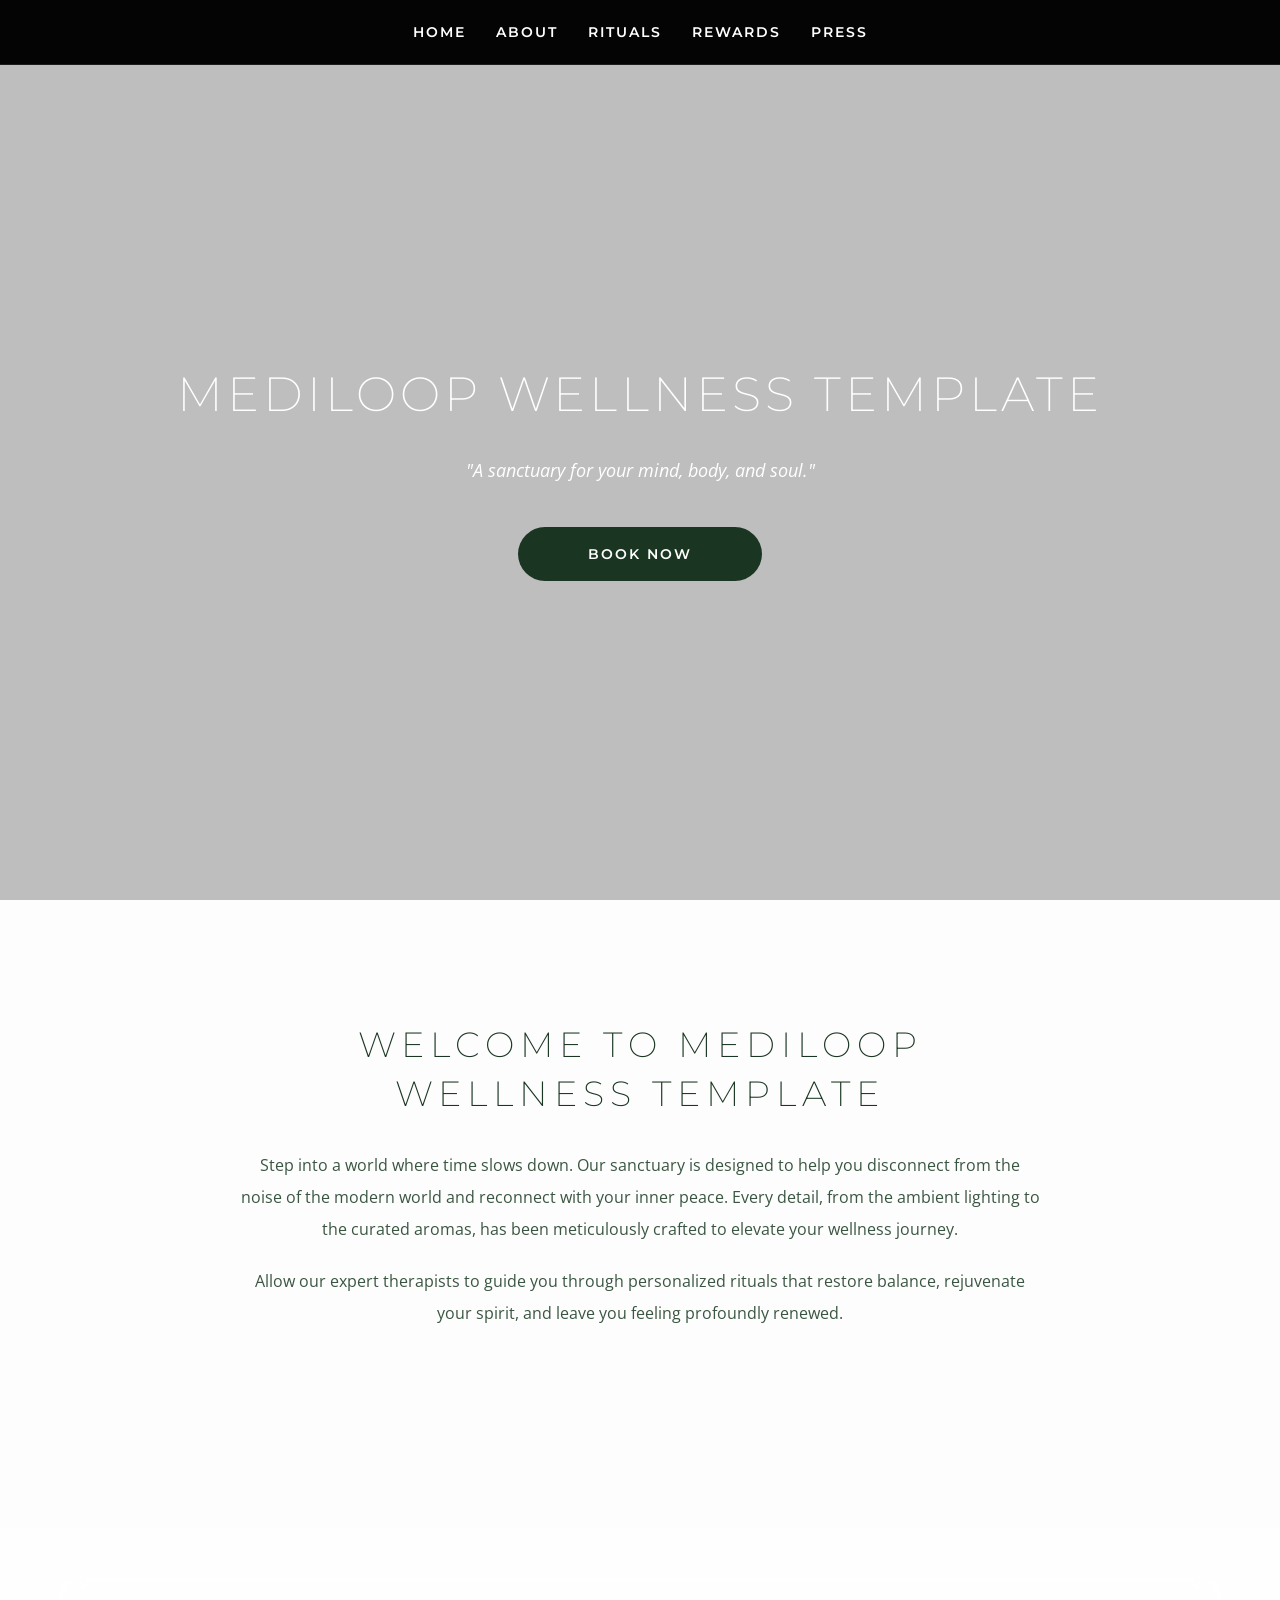
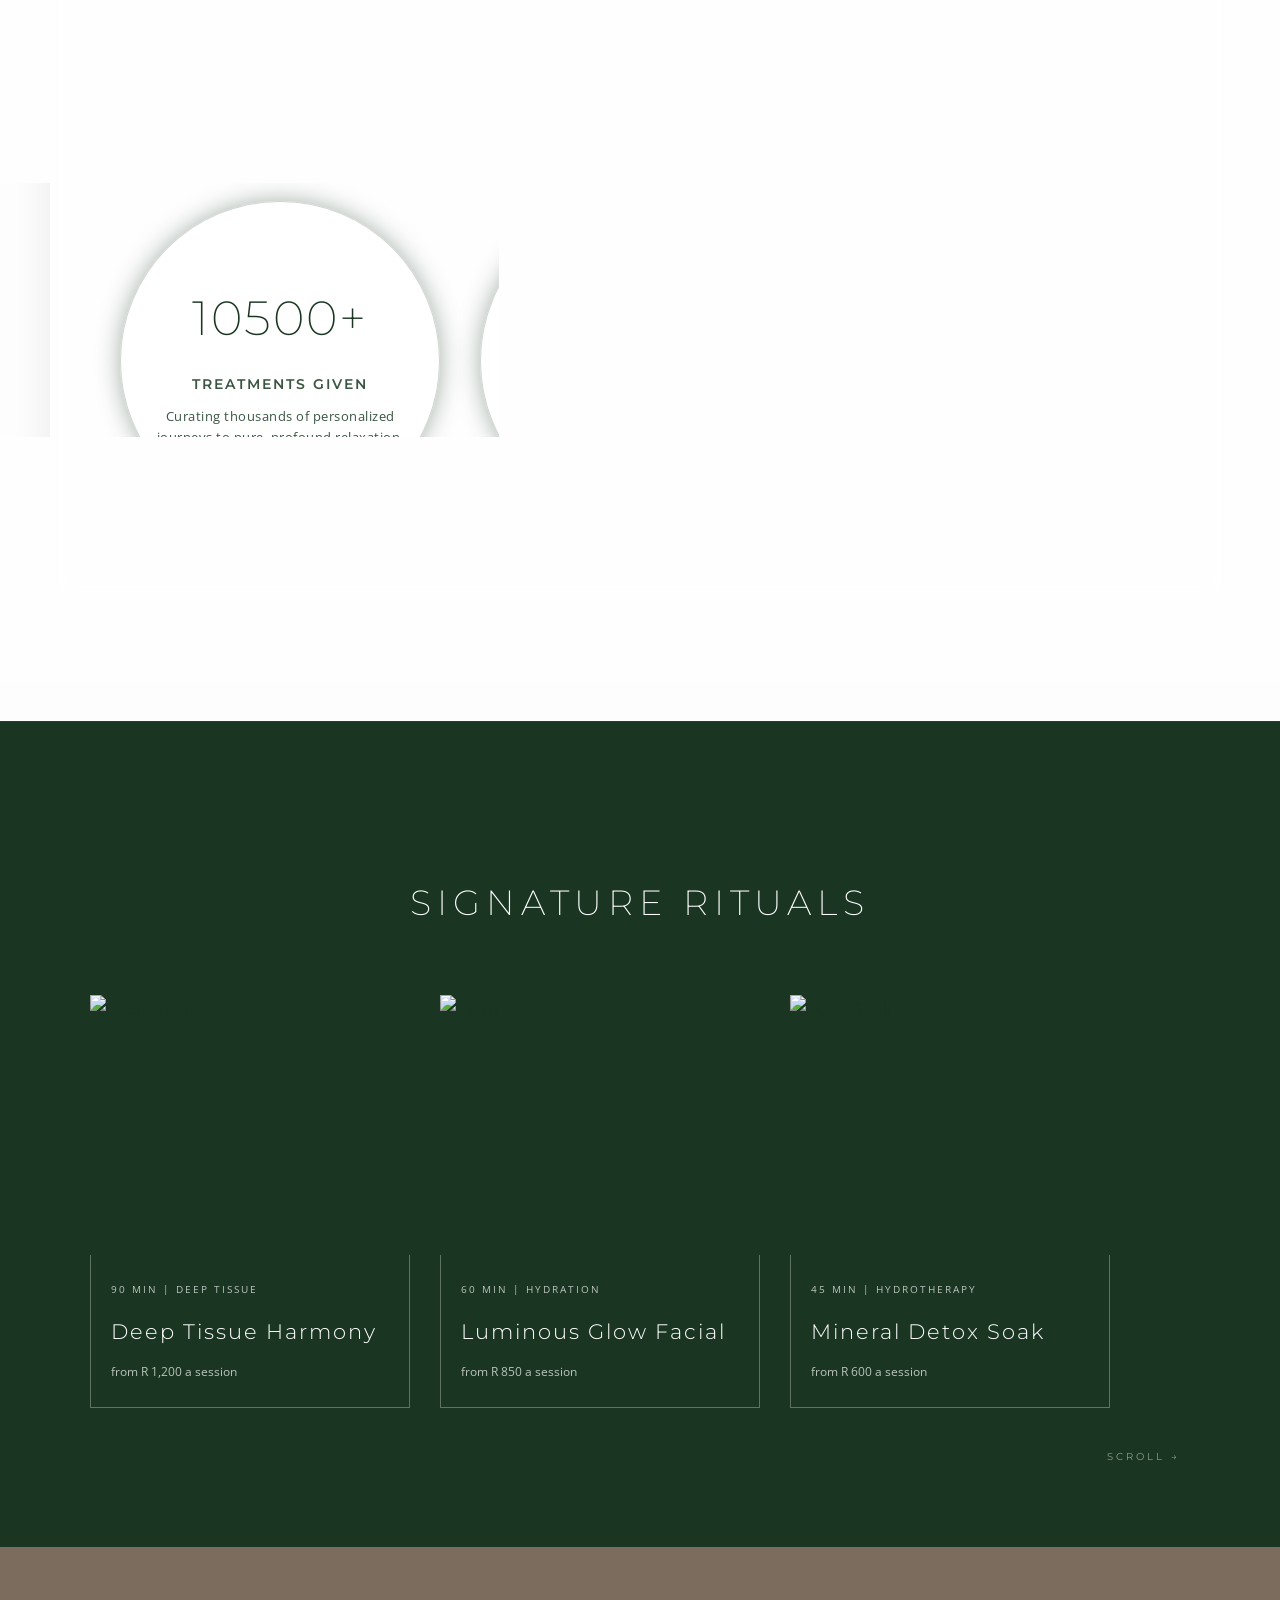
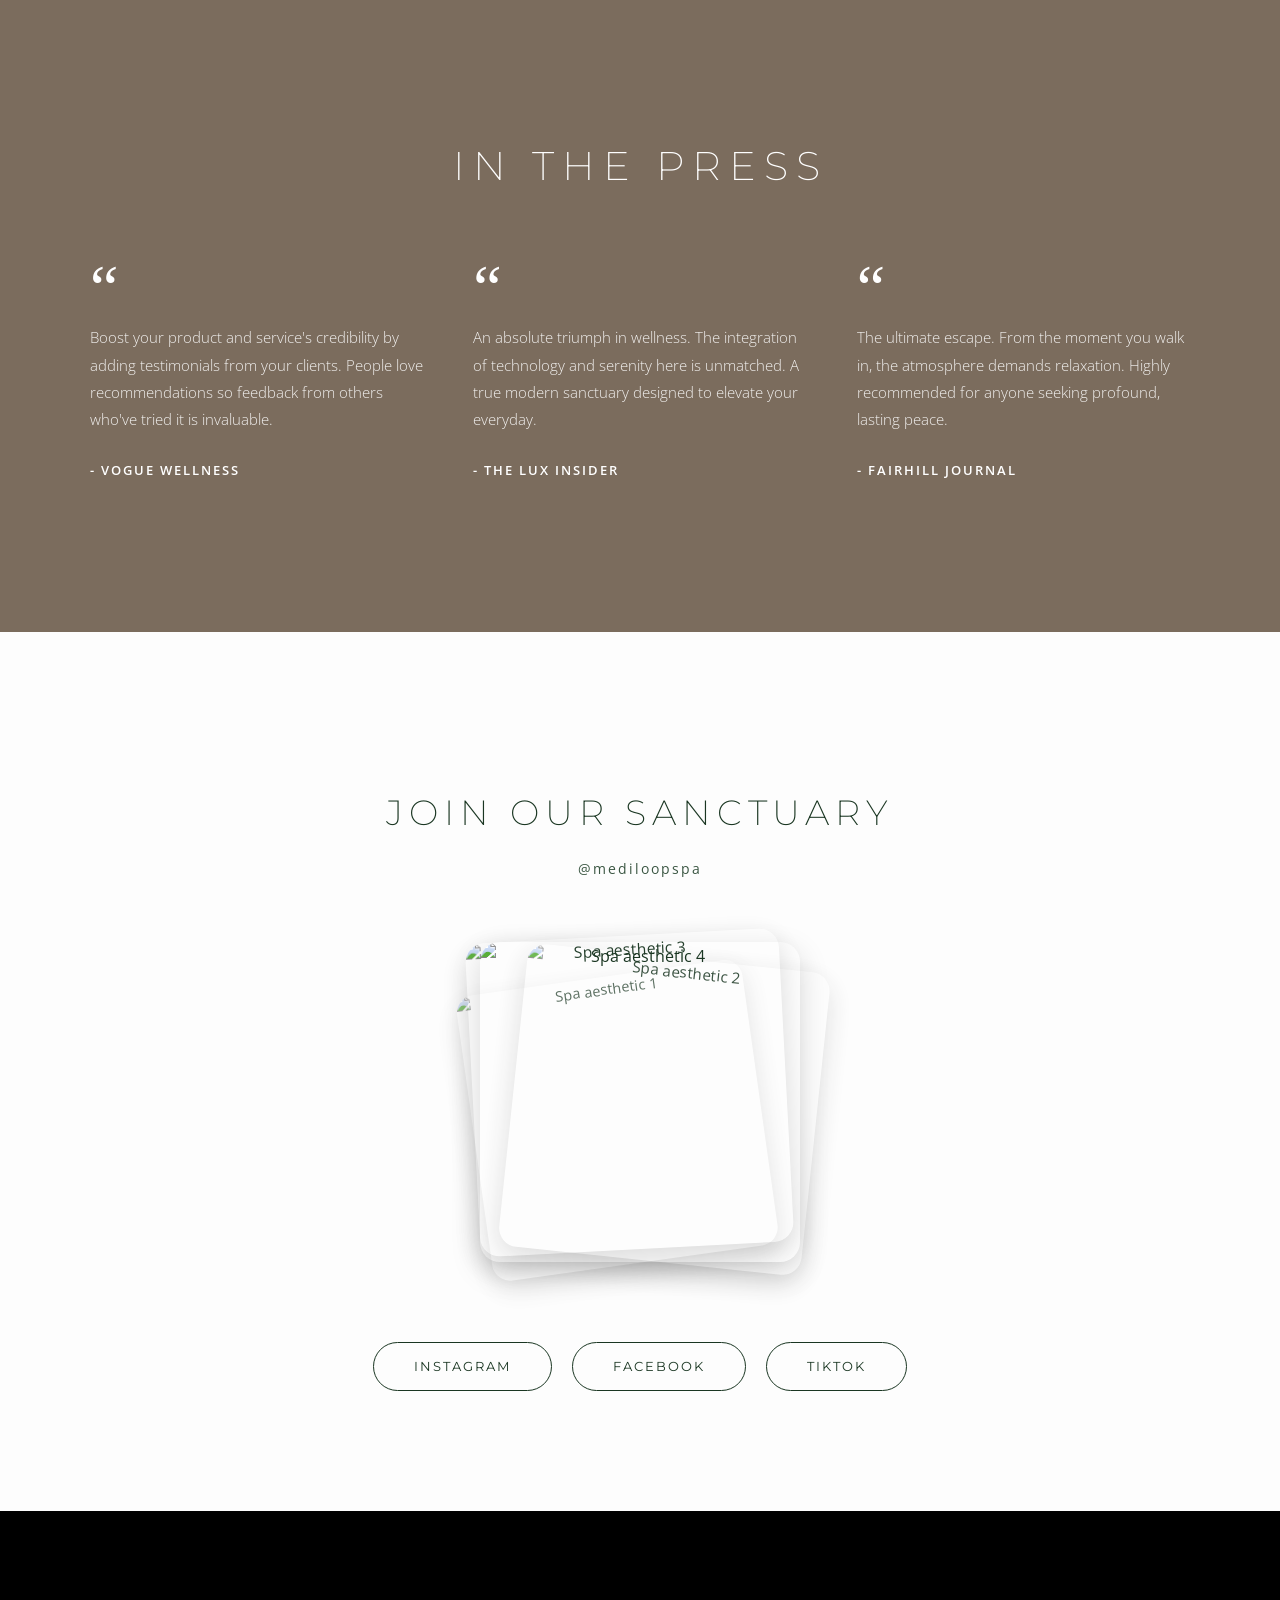
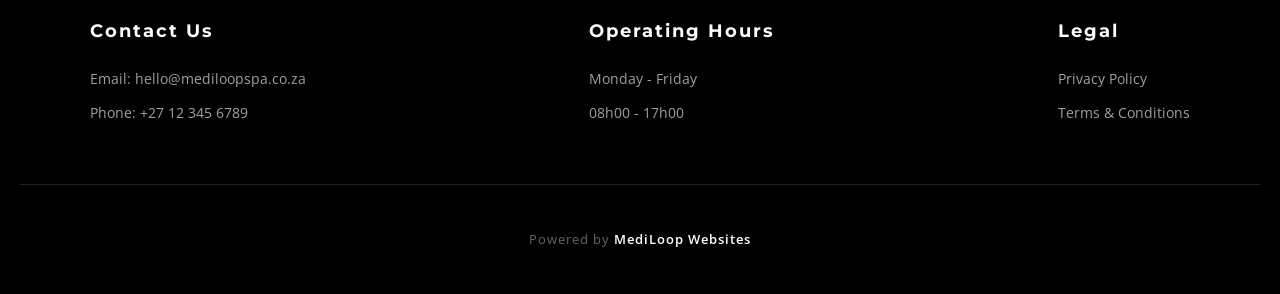
==== commit 6dac6b49: "Update index.html" ====
--- a/index.html
+++ b/index.html
@@ -13,7 +13,7 @@
         <a href="index.html">Home</a>
         <a href="about.html">About</a>
         <a href="rituals.html">Rituals</a> <!-- Now links directly to your new page! -->
-        <a href="index.html#metrics">Impact</a>
+        <a href="rewards.html">Rewards</a>
         <a href="index.html#reviews">Press</a>
     </nav>
 
--- a/globals.css
+++ b/globals.css
@@ -876,6 +876,33 @@
     transform: translateY(-2px);
 }
 
+/* --- The Etiquette Section (White Space Break) --- */
+.etiquette-section {
+    background-color: var(--bg-pearl);
+    padding: 120px 20px;
+}
+.etiquette-grid {
+    display: grid;
+    grid-template-columns: repeat(3, 1fr);
+    gap: 40px;
+    max-width: 900px;
+    margin: 0 auto;
+}
+.etiquette-item h4 {
+    font-family: 'Montserrat', sans-serif;
+    font-weight: 400;
+    font-size: 1.1rem;
+    color: var(--forest-green);
+    letter-spacing: 3px;
+    text-transform: uppercase;
+    margin-bottom: 15px;
+}
+.etiquette-item p {
+    font-size: 0.9rem;
+    color: var(--text-muted);
+    line-height: 1.8;
+}
+
 /* 4. The Gift Card Bookend Section */
 .gift-card-section {
     background-color: rgba(20, 40, 25, 1); /* Very dark olive/forest green */
@@ -918,6 +945,159 @@
     box-shadow: 0 15px 40px rgba(0, 0, 0, 0.3);
 }
 
+/* =========================================
+   REWARDS PAGE STYLES
+   ========================================= */
+
+/* 1. Monthly Curations (Asymmetric Overlap) */
+.curations-section {
+    padding: 120px 20px;
+    background-color: var(--bg-pearl);
+}
+.curation-block {
+    display: flex;
+    align-items: center;
+    max-width: 1000px;
+    margin: 0 auto 100px auto;
+    position: relative;
+}
+.curation-block.reverse {
+    flex-direction: row-reverse;
+}
+.curation-img {
+    width: 60%;
+    height: 500px;
+    object-fit: cover;
+    border-radius: 20px;
+    box-shadow: 0 20px 40px rgba(0,0,0,0.1);
+}
+.curation-card {
+    width: 50%;
+    background: rgba(255, 255, 255, 0.85);
+    backdrop-filter: blur(15px);
+    padding: 50px;
+    border-radius: 20px;
+    border: 1px solid rgba(26, 54, 34, 0.1);
+    box-shadow: 0 10px 30px rgba(0,0,0,0.05);
+    margin-left: -10%; /* Creates the elegant overlap */
+    text-align: left;
+    position: relative;
+    z-index: 2;
+}
+.curation-block.reverse .curation-card {
+    margin-left: 0;
+    margin-right: -10%;
+}
+.curation-tag {
+    font-family: 'Montserrat', sans-serif;
+    font-size: 0.7rem;
+    text-transform: uppercase;
+    letter-spacing: 4px;
+    color: var(--forest-green);
+    border-bottom: 1px solid var(--forest-green);
+    padding-bottom: 5px;
+    margin-bottom: 20px;
+    display: inline-block;
+}
+.curation-card h3 {
+    font-family: 'Montserrat', sans-serif;
+    font-weight: 300;
+    font-size: 2rem;
+    color: var(--forest-green);
+    margin: 0 0 15px 0;
+}
+.curation-card p {
+    color: var(--text-muted);
+    line-height: 1.8;
+    margin-bottom: 30px;
+}
+
+/* 2. The Passport Timeline */
+.passport-section {
+    background-color: var(--forest-green);
+    padding: 120px 20px;
+    position: relative;
+}
+.passport-timeline {
+    position: relative;
+    max-width: 800px;
+    margin: 0 auto;
+}
+/* The Vertical Thread */
+.passport-timeline::after {
+    content: '';
+    position: absolute;
+    width: 1px;
+    background-color: rgba(255, 255, 255, 0.2);
+    top: 0;
+    bottom: 0;
+    left: 50%;
+    margin-left: -0.5px;
+}
+.timeline-item {
+    padding: 10px 40px;
+    position: relative;
+    background-color: inherit;
+    width: 50%;
+    box-sizing: border-box;
+    margin-bottom: 60px;
+}
+.timeline-item.left {
+    left: 0;
+    text-align: right;
+}
+.timeline-item.right {
+    left: 50%;
+    text-align: left;
+}
+/* The Glowing Dots */
+.timeline-item::after {
+    content: '';
+    position: absolute;
+    width: 15px;
+    height: 15px;
+    right: -8px;
+    background-color: var(--bg-pearl);
+    border-radius: 50%;
+    top: 20px;
+    z-index: 1;
+    box-shadow: 0 0 15px rgba(255, 255, 255, 0.5);
+}
+.timeline-item.right::after {
+    left: -8px;
+}
+.timeline-content {
+    padding: 30px;
+    background: rgba(255, 255, 255, 0.05);
+    border: 1px solid rgba(255, 255, 255, 0.1);
+    border-radius: 20px;
+    transition: transform 0.3s, background 0.3s;
+}
+.timeline-content:hover {
+    transform: translateY(-5px);
+    background: rgba(255, 255, 255, 0.1);
+}
+.timeline-content h4 {
+    font-family: 'Montserrat', sans-serif;
+    font-size: 0.7rem;
+    letter-spacing: 4px;
+    text-transform: uppercase;
+    color: rgba(255, 255, 255, 0.6);
+    margin: 0 0 10px 0;
+}
+.timeline-content h3 {
+    font-family: 'Montserrat', sans-serif;
+    font-weight: 300;
+    font-size: 1.5rem;
+    color: #FFFFFF;
+    margin: 0 0 15px 0;
+}
+.timeline-content p {
+    color: rgba(255, 255, 255, 0.8);
+    font-size: 0.9rem;
+    line-height: 1.8;
+    margin: 0;
+}
 
 /* =========================================
    MOBILE RESPONSIVE ADJUSTMENTS
@@ -974,4 +1154,16 @@
     .treatment-price { font-size: 1rem; }
     .gift-grid { grid-template-columns: 1fr; gap: 40px; text-align: center; }
     .gift-image img { height: 300px; }
-}
+    .etiquette-grid { grid-template-columns: 1fr; gap: 40px; }
+
+    /* Rewards Page Mobile Fixes */
+    .curation-block, .curation-block.reverse { flex-direction: column; }
+    .curation-img { width: 100%; height: 350px; }
+    .curation-card { width: 90%; margin-left: 0; margin-top: -50px; padding: 30px; text-align: center; }
+    .curation-block.reverse .curation-card { margin-right: 0; }
+    
+    .passport-timeline::after { left: 20px; } /* Moves thread to the left */
+    .timeline-item { width: 100%; padding-left: 60px; padding-right: 0; margin-bottom: 40px; }
+    .timeline-item.left, .timeline-item.right { left: 0; text-align: left; }
+    .timeline-item::after, .timeline-item.right::after { left: 12px; }
+}
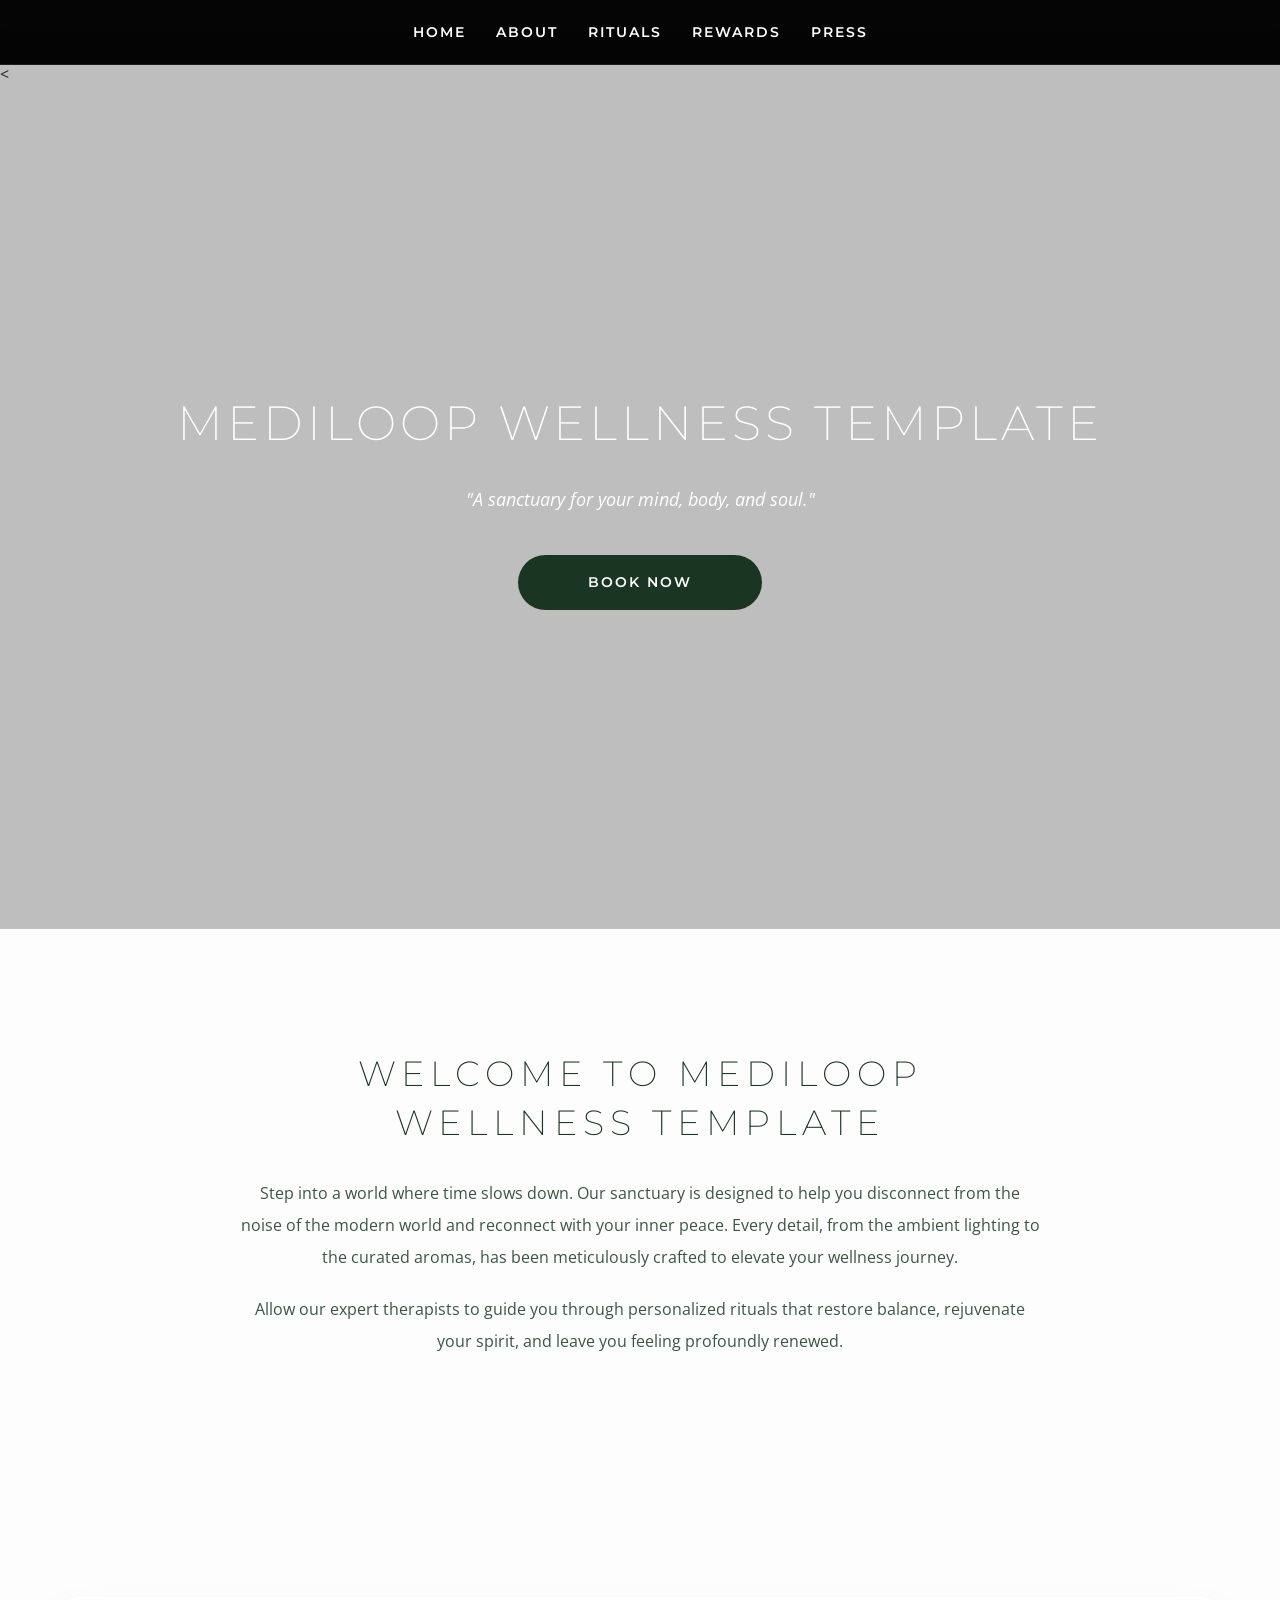
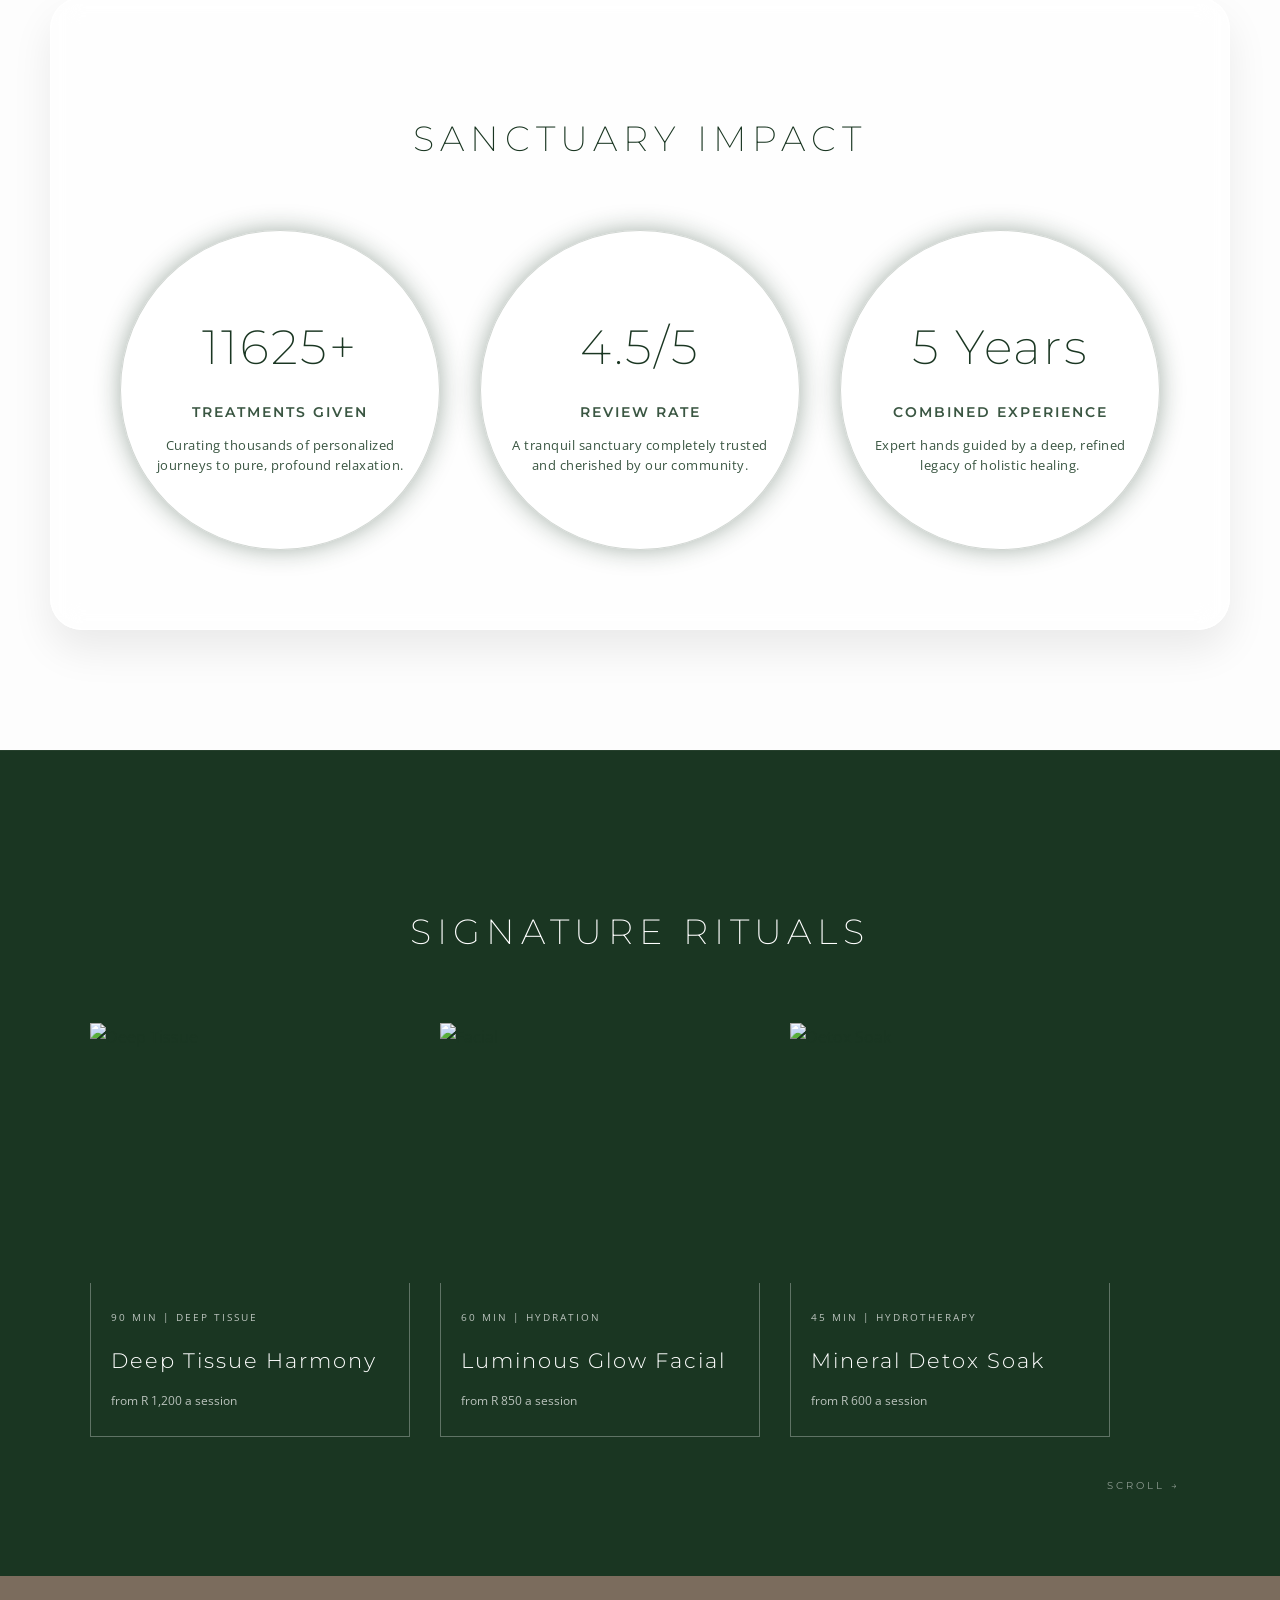
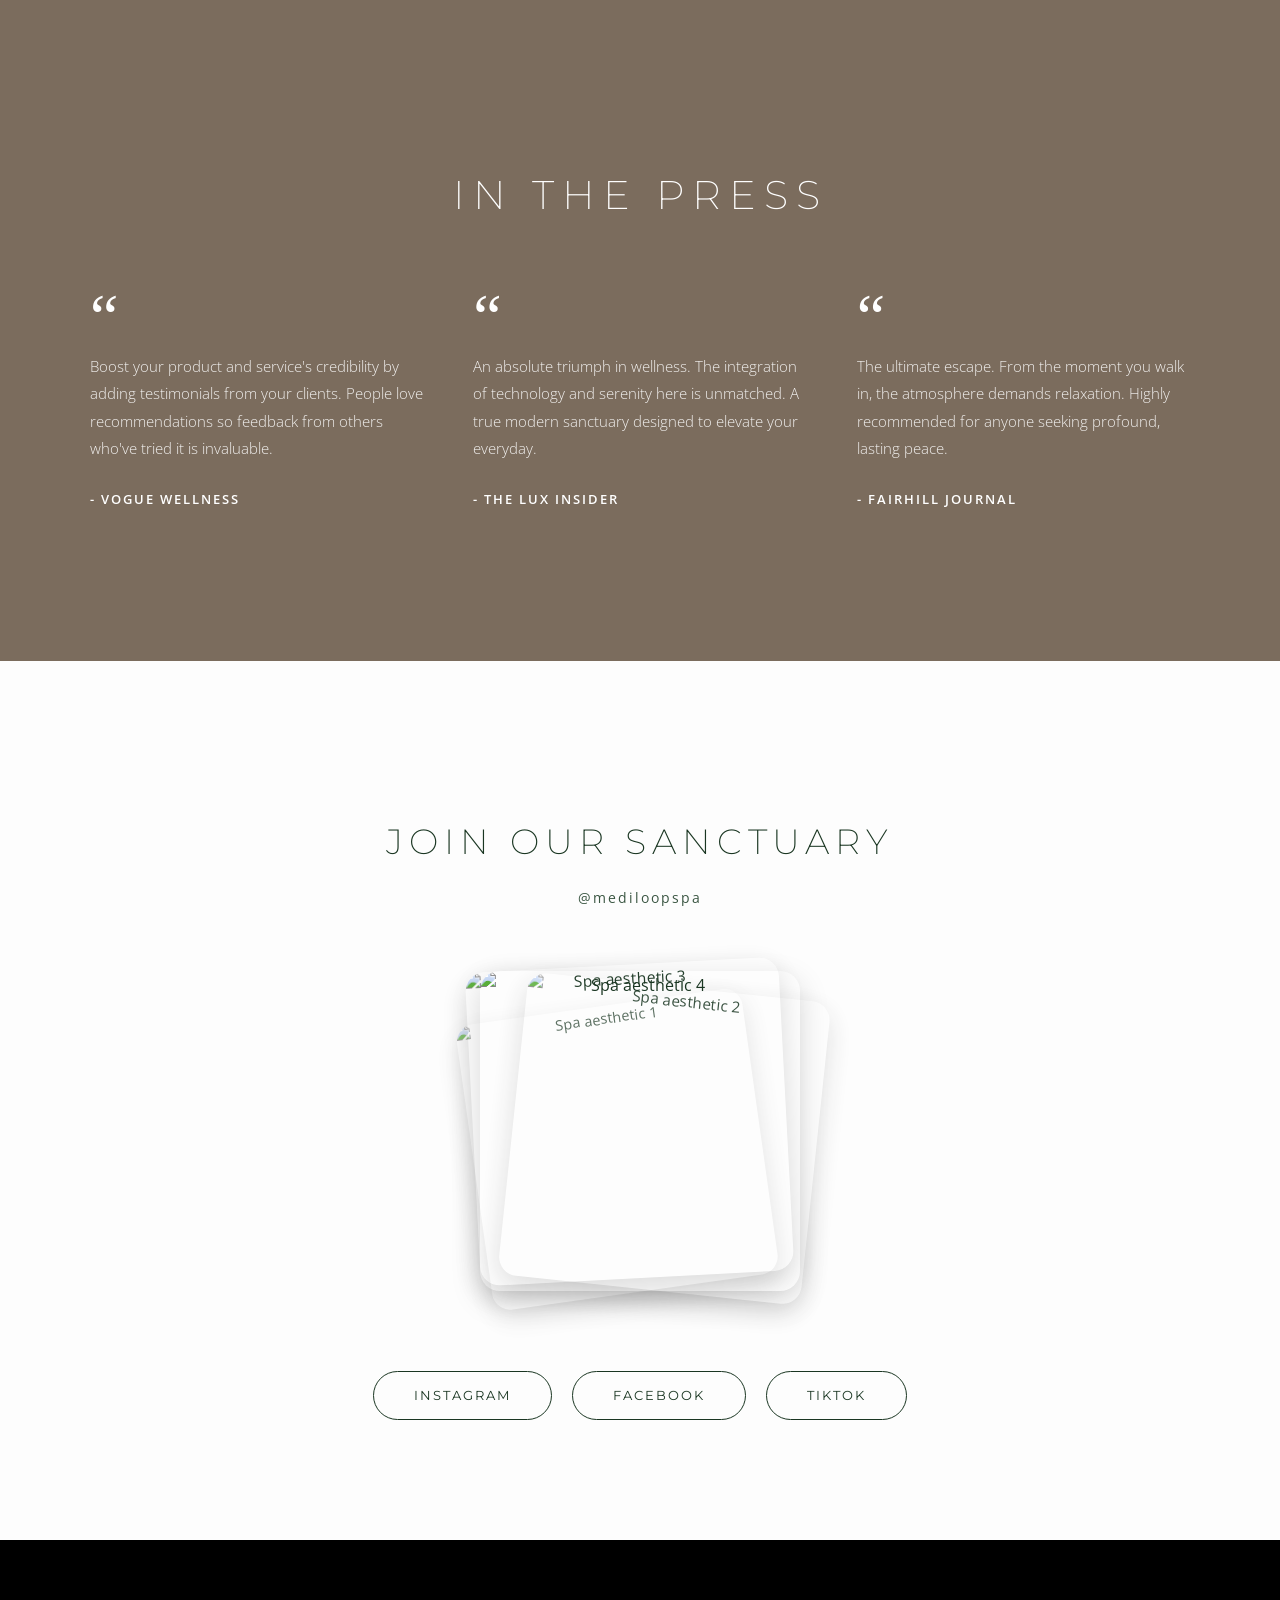
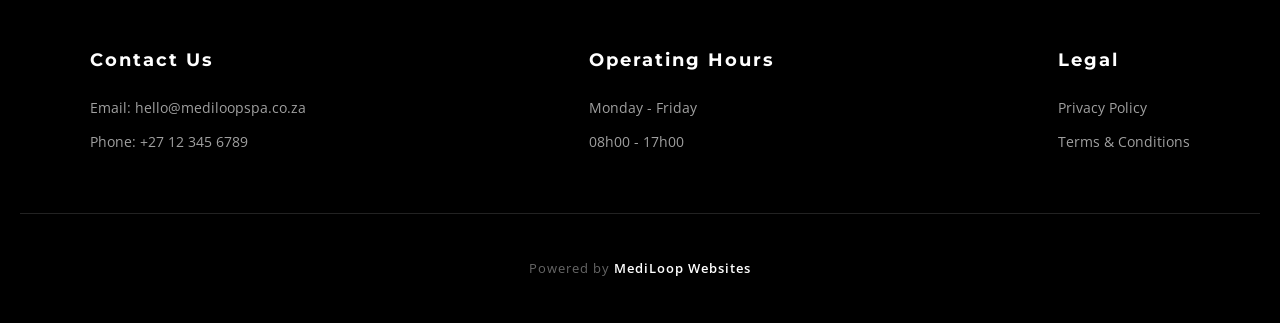
==== commit 28a85e21: "Update index.html" ====
--- a/index.html
+++ b/index.html
@@ -8,13 +8,13 @@
 </head>
 <body>
 
-        <!-- PERFECTED MULTI-PAGE NAVIGATION -->
+        < <!-- PERFECTED NAVIGATION BAR -->
     <nav>
         <a href="index.html">Home</a>
         <a href="about.html">About</a>
-        <a href="rituals.html">Rituals</a> <!-- Now links directly to your new page! -->
+        <a href="rituals.html">Rituals</a>
         <a href="rewards.html">Rewards</a>
-        <a href="index.html#reviews">Press</a>
+        <a href="press.html">Press</a>
     </nav>
 
     <!-- FULL-SCREEN HERO SECTION -->
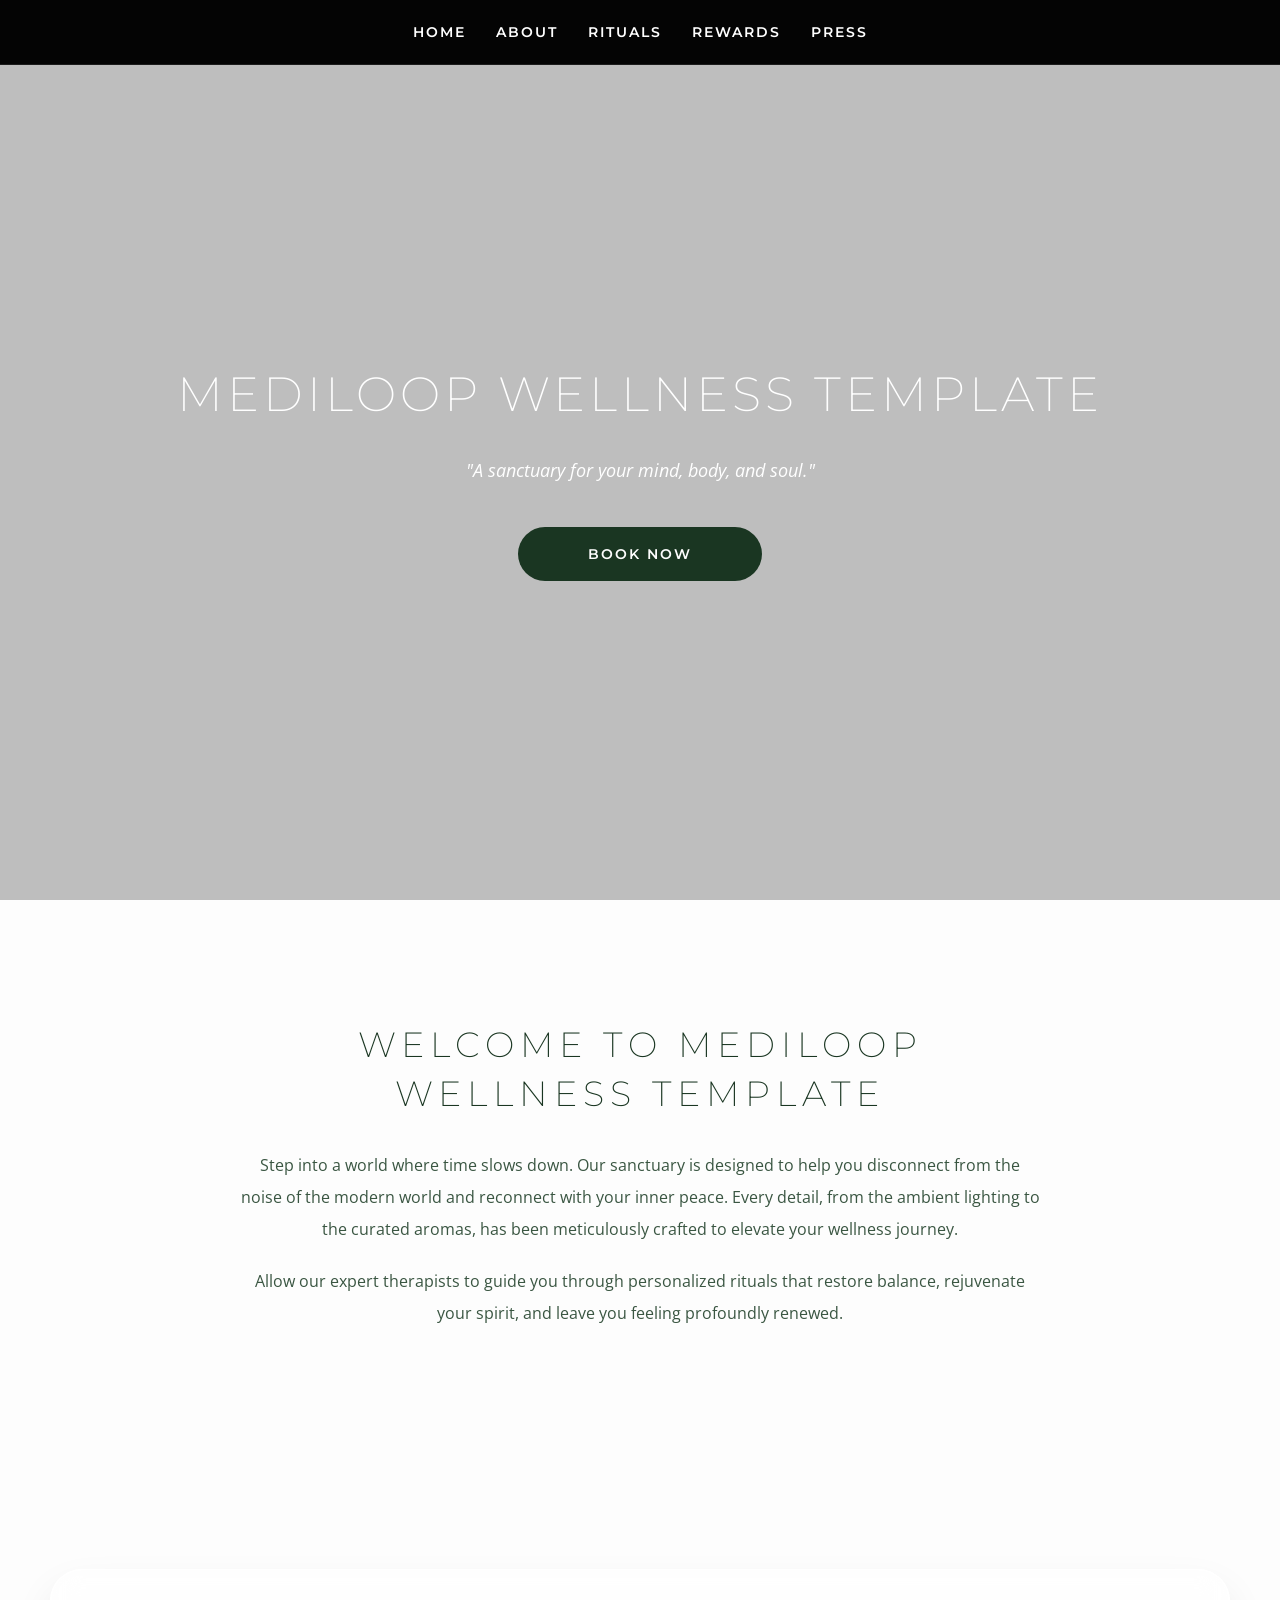
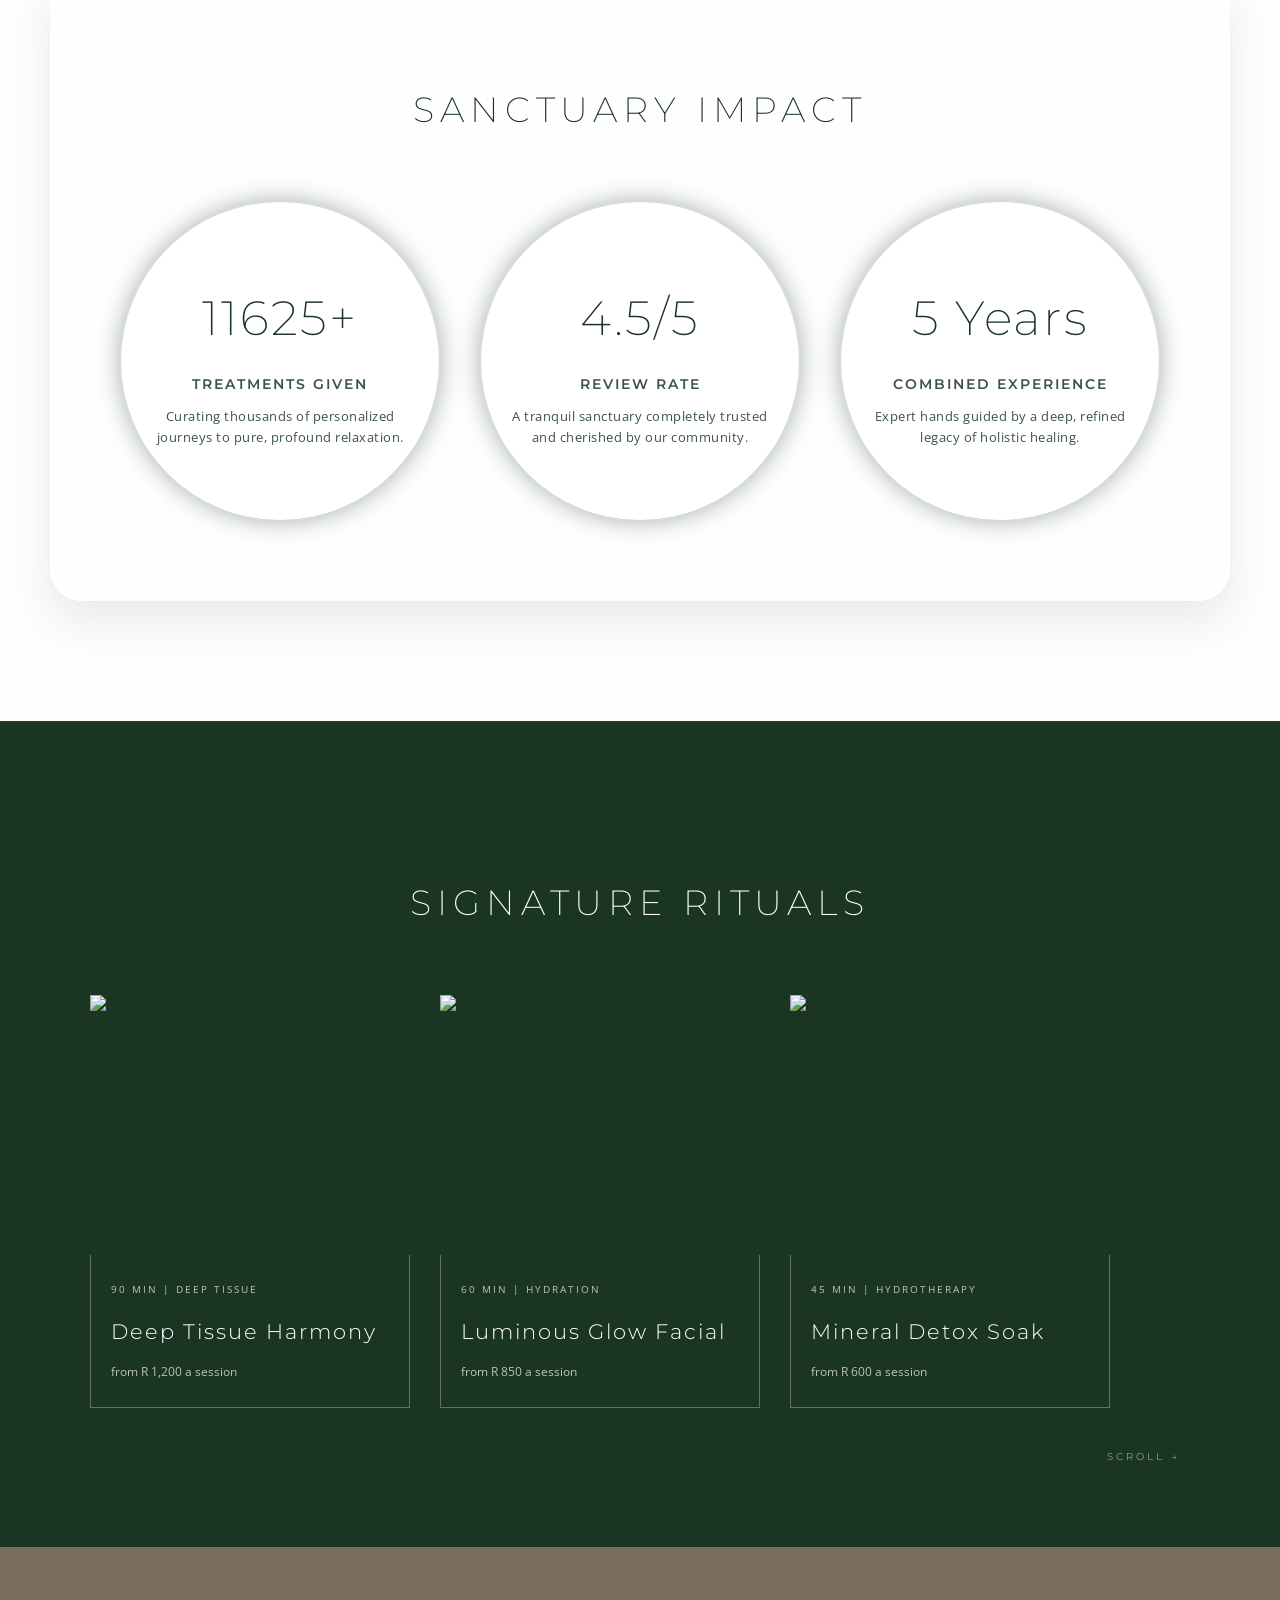
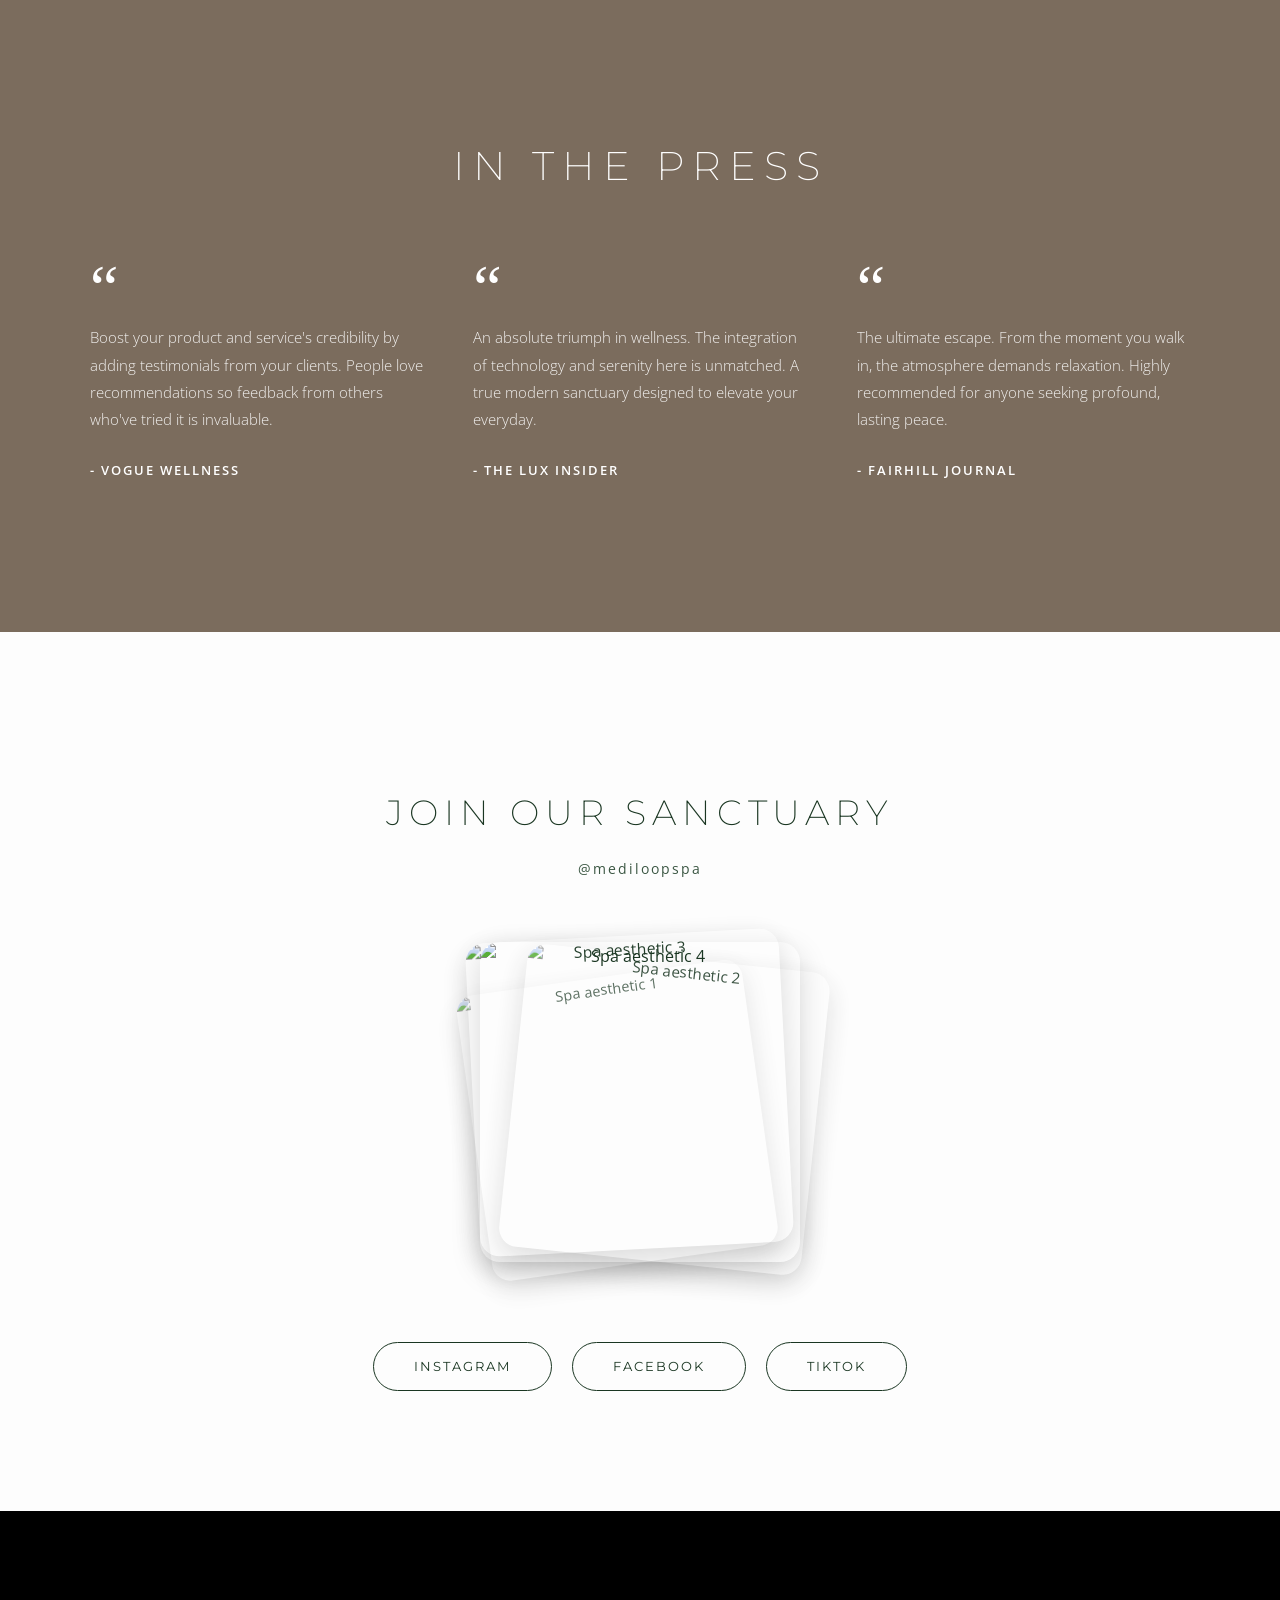
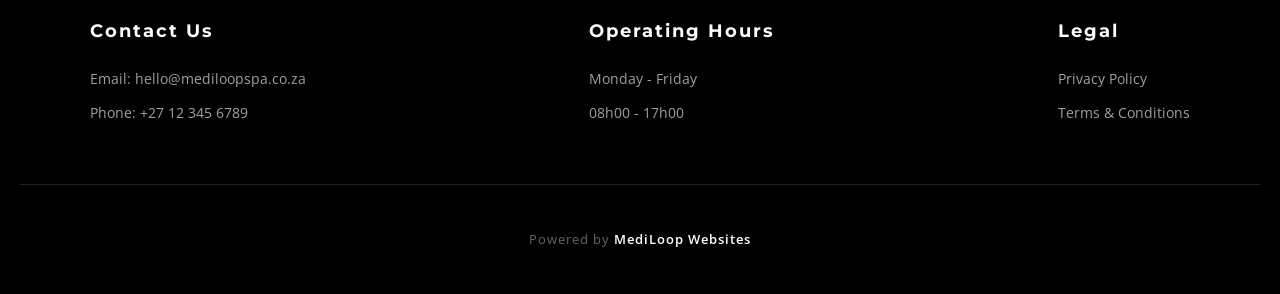
==== commit bb13c592: "Update index.html" ====
--- a/index.html
+++ b/index.html
@@ -8,7 +8,7 @@
 </head>
 <body>
 
-        < <!-- PERFECTED NAVIGATION BAR -->
+        <!-- PERFECTED NAVIGATION BAR -->
     <nav>
         <a href="index.html">Home</a>
         <a href="about.html">About</a>
--- a/globals.css
+++ b/globals.css
@@ -1097,6 +1097,122 @@
     font-size: 0.9rem;
     line-height: 1.8;
     margin: 0;
+}
+
+/* =========================================
+   JOURNAL & PRESS PAGE STYLES
+   ========================================= */
+
+/* Parallax Background for the Feed */
+.journal-feed-section {
+    padding: 120px 20px;
+    background: linear-gradient(rgba(15, 30, 20, 0.9), rgba(15, 30, 20, 0.9)), url('https://vafzjdqepmuunwqhzunz.supabase.co/storage/v1/object/public/branding/Spa%20image%202.png') center/cover no-repeat;
+    background-attachment: fixed; /* Creates the parallax scrolling effect */
+    position: relative;
+}
+
+/* Glassmorphic Article Boxes */
+.glass-article {
+    display: flex;
+    max-width: 1000px;
+    margin: 0 auto 60px auto;
+    background: rgba(255, 255, 255, 0.08); /* Extremely subtle white tint */
+    backdrop-filter: blur(25px);
+    -webkit-backdrop-filter: blur(25px);
+    border: 1px solid rgba(255, 255, 255, 0.2);
+    border-radius: 20px;
+    overflow: hidden; /* Forces the image to clip to the soft corners */
+    text-decoration: none;
+    color: #FFFFFF;
+    transition: all 0.5s cubic-bezier(0.25, 0.46, 0.45, 0.94);
+}
+.glass-article.reverse {
+    flex-direction: row-reverse;
+}
+.glass-article:hover {
+    transform: translateY(-8px);
+    background: rgba(255, 255, 255, 0.12);
+    border: 1px solid rgba(255, 255, 255, 0.5);
+    box-shadow: 0 20px 40px rgba(0, 0, 0, 0.3);
+}
+
+/* Image Setup */
+.article-image-box {
+    width: 45%;
+    position: relative;
+    overflow: hidden;
+}
+.article-image-box img {
+    width: 100%;
+    height: 100%;
+    min-height: 350px;
+    object-fit: cover;
+    transition: transform 0.8s ease;
+}
+.glass-article:hover .article-image-box img {
+    transform: scale(1.05); /* Gentle zoom on hover */
+}
+
+/* Text Content Setup */
+.article-content {
+    width: 55%;
+    padding: 50px;
+    display: flex;
+    flex-direction: column;
+    justify-content: center;
+}
+.article-category {
+    font-family: 'Montserrat', sans-serif;
+    font-size: 0.7rem;
+    letter-spacing: 4px;
+    text-transform: uppercase;
+    color: rgba(255, 255, 255, 0.6);
+    margin-bottom: 15px;
+}
+.article-title {
+    font-family: 'Montserrat', sans-serif;
+    font-weight: 300;
+    font-size: 1.8rem;
+    margin: 0 0 20px 0;
+    line-height: 1.3;
+}
+.article-snippet {
+    color: rgba(255, 255, 255, 0.8);
+    font-size: 0.95rem;
+    line-height: 1.8;
+    margin-bottom: 30px;
+    font-weight: 300;
+}
+.read-more {
+    font-family: 'Montserrat', sans-serif;
+    font-size: 0.8rem;
+    text-transform: uppercase;
+    letter-spacing: 2px;
+    font-weight: 600;
+    display: flex;
+    align-items: center;
+    gap: 10px;
+}
+.arrow {
+    transition: transform 0.3s ease;
+}
+.glass-article:hover .arrow {
+    transform: translateX(10px); /* Arrow slides right on hover */
+}
+
+/* The Final Quote Break */
+.final-quote-section {
+    background-color: #050505; /* Seamless transition to the black footer */
+    padding: 100px 20px 40px 20px;
+}
+.final-quote-text {
+    font-family: Georgia, serif;
+    font-style: italic;
+    font-weight: 300;
+    font-size: 2.2rem;
+    color: #FFFFFF;
+    margin-bottom: 50px;
+    letter-spacing: 1px;
 }
 
 /* =========================================
@@ -1162,8 +1278,18 @@
     .curation-card { width: 90%; margin-left: 0; margin-top: -50px; padding: 30px; text-align: center; }
     .curation-block.reverse .curation-card { margin-right: 0; }
     
-    .passport-timeline::after { left: 20px; } /* Moves thread to the left */
+    .passport-timeline::after { left: 20px; } 
+
+/* Moves thread to the left */
     .timeline-item { width: 100%; padding-left: 60px; padding-right: 0; margin-bottom: 40px; }
     .timeline-item.left, .timeline-item.right { left: 0; text-align: left; }
     .timeline-item::after, .timeline-item.right::after { left: 12px; }
-}
+
+    /* Press Page Mobile Fixes */
+    .glass-article, .glass-article.reverse { flex-direction: column; margin-bottom: 40px; }
+    .article-image-box { width: 100%; height: 250px; }
+    .article-image-box img { min-height: 250px; }
+    .article-content { width: 100%; padding: 30px 20px; text-align: center; }
+    .read-more { justify-content: center; }
+    .final-quote-text { font-size: 1.6rem; }
+}
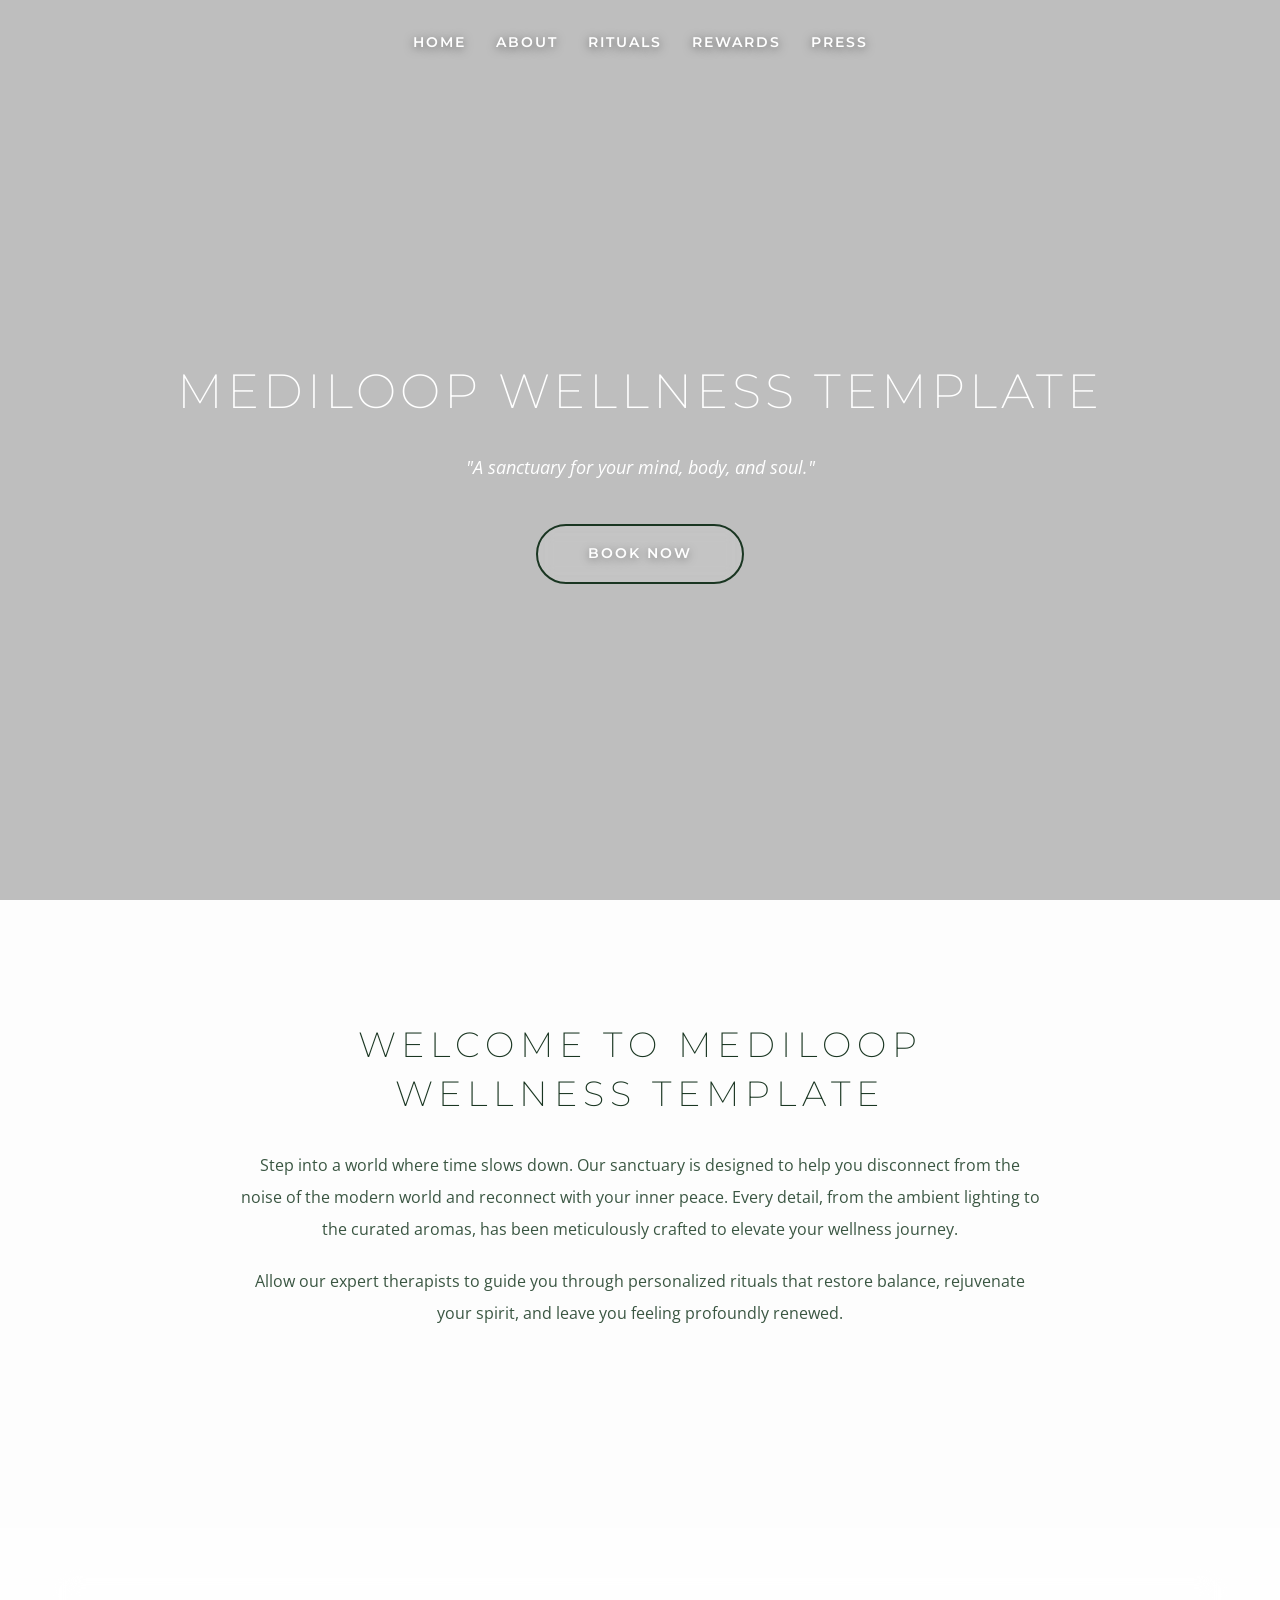
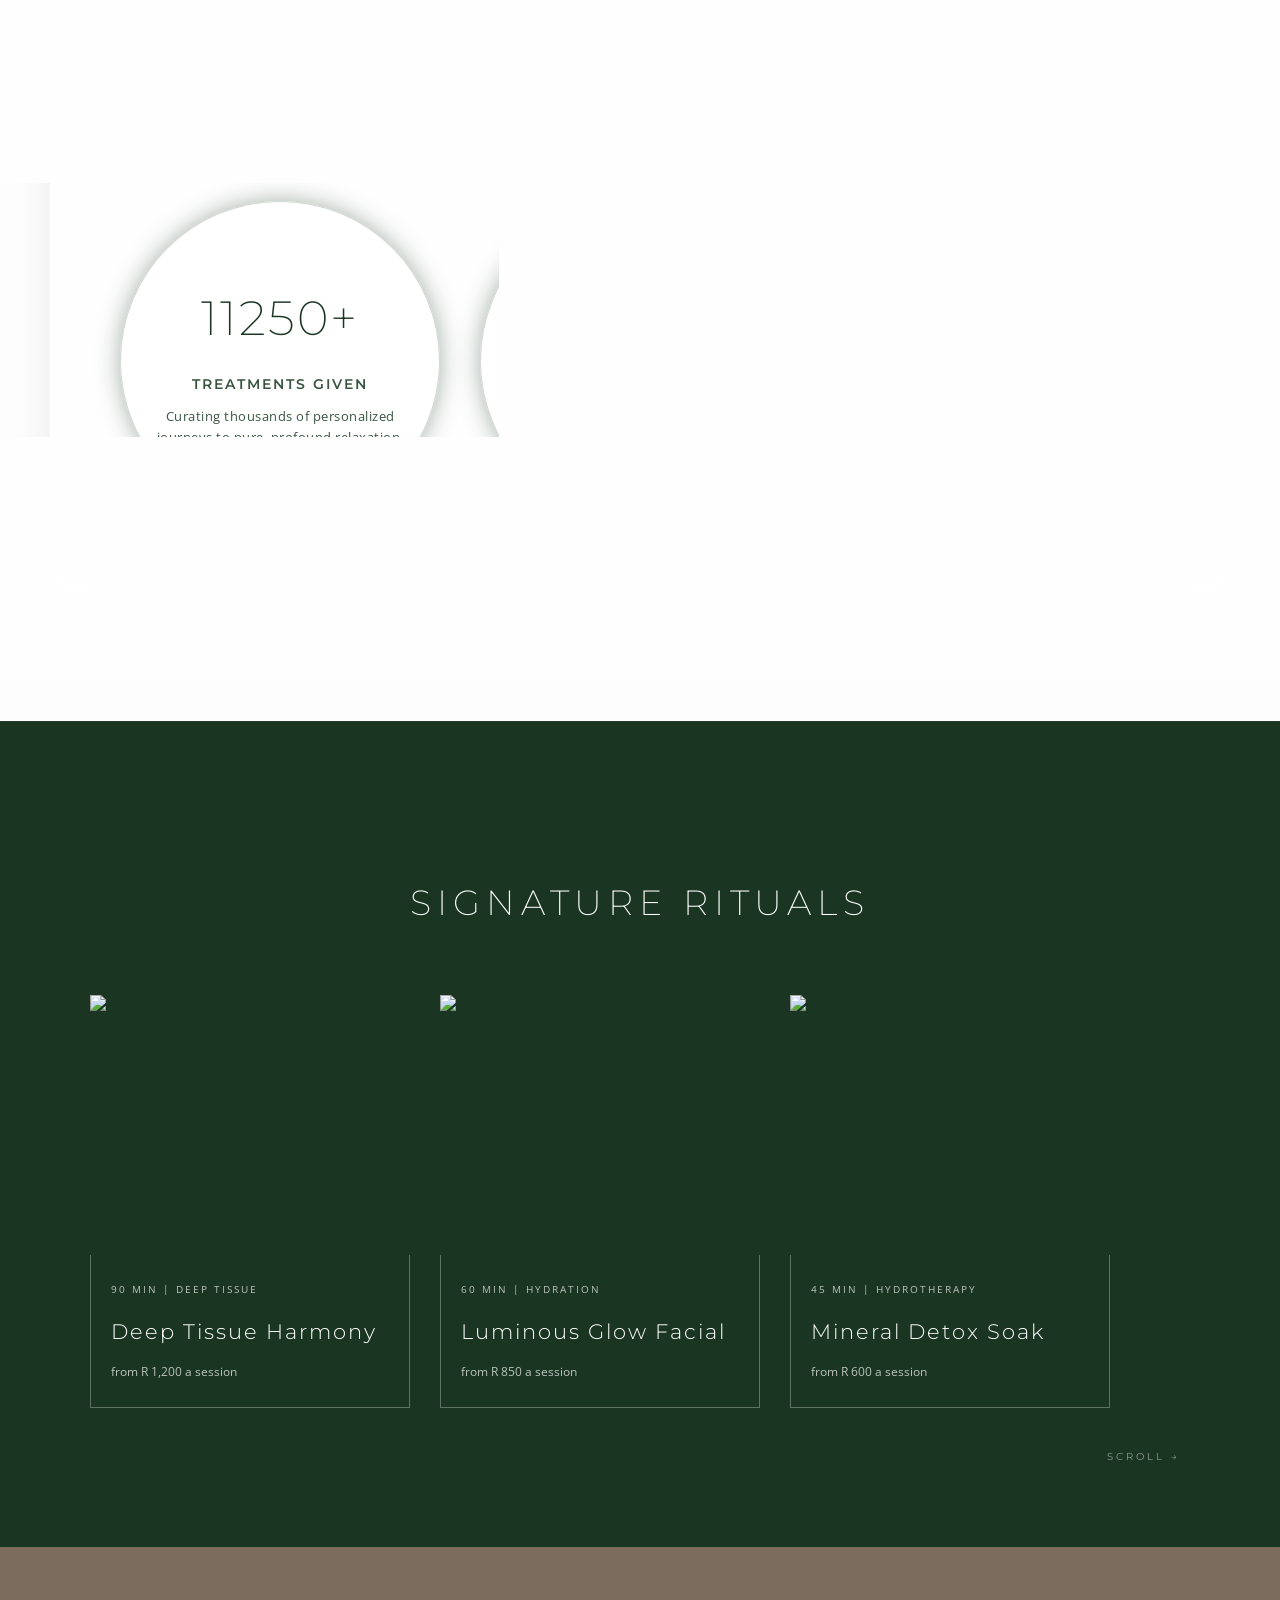
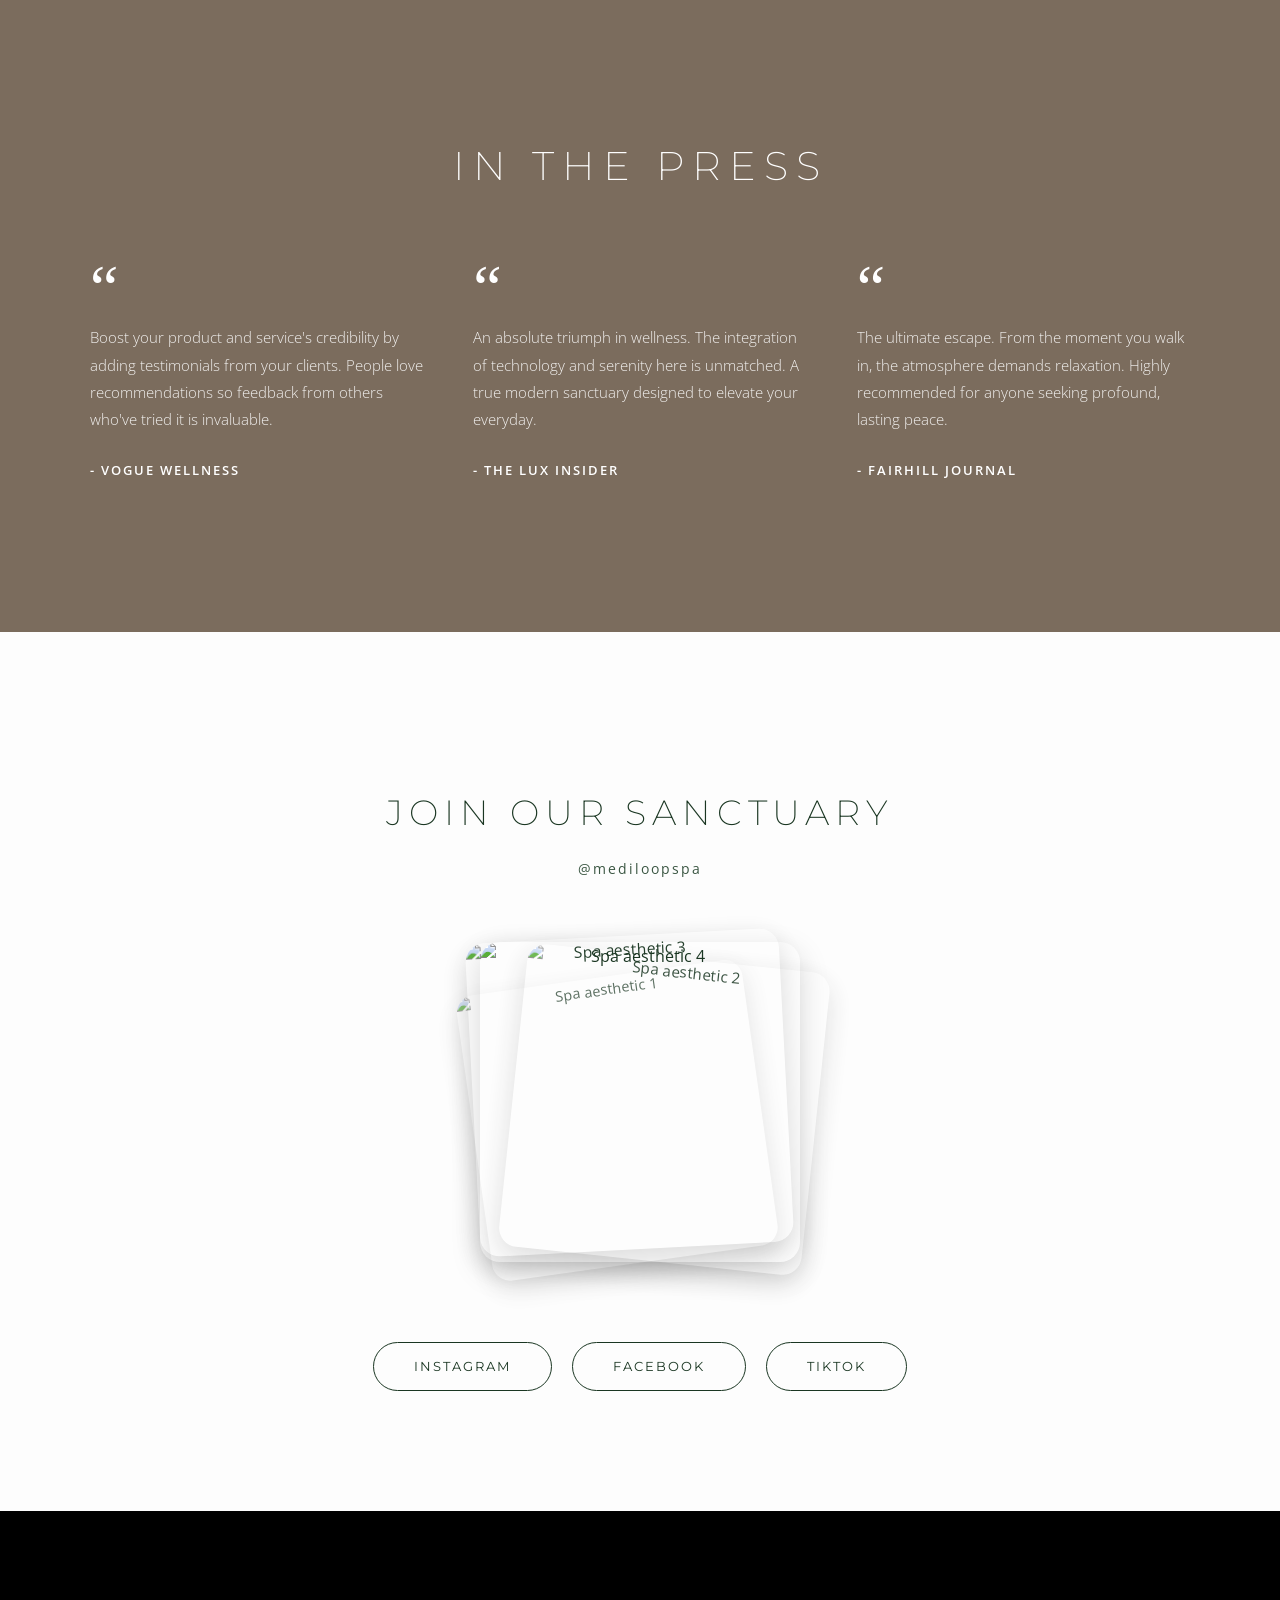
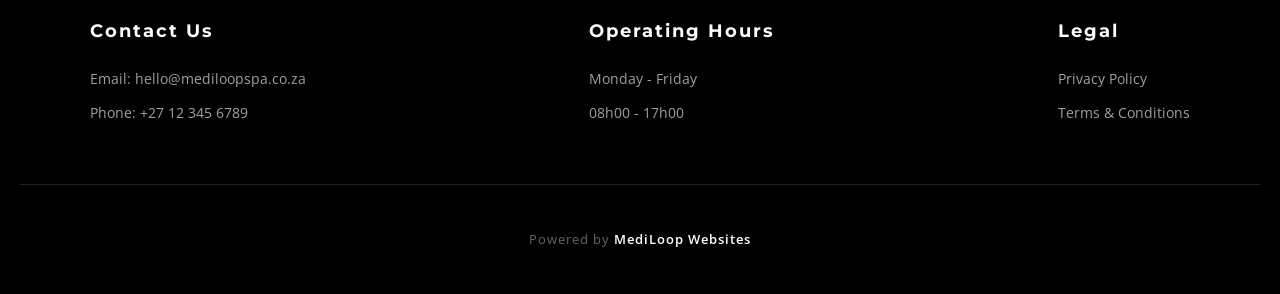
==== commit 8d93737b: "Update index.html" ====
--- a/index.html
+++ b/index.html
@@ -8,7 +8,6 @@
 </head>
 <body>
 
-        <!-- PERFECTED NAVIGATION BAR -->
     <nav>
         <a href="index.html">Home</a>
         <a href="about.html">About</a>
@@ -17,16 +16,14 @@
         <a href="press.html">Press</a>
     </nav>
 
-    <!-- FULL-SCREEN HERO SECTION -->
     <header id="home" class="hero">
         <div class="hero-content">
             <h1>MEDILOOP WELLNESS TEMPLATE</h1>
             <p class="hero-quote">"A sanctuary for your mind, body, and soul."</p>
-            <a href="#book" class="btn">Book Now</a>
+            <a href="#welcome" class="btn-glass-hero">Book Now</a>
         </div>
     </header>
 
-    <!-- WELCOME SECTION -->
     <section id="welcome" class="welcome-section">
         <div class="welcome-text">
             <h2>WELCOME TO MEDILOOP WELLNESS TEMPLATE</h2>
@@ -35,12 +32,10 @@
         </div>
     </section>
 
-    <!-- GLASSMORPHIC METRICS SECTION (WITH GLOW) -->
     <section id="metrics" class="metrics-section">
         <div class="metrics-glass-box">
             <h2 class="section-title text-center">Sanctuary Impact</h2>
             <div class="cards-grid">
-                <!-- Circle 1 -->
                 <div class="metric-circle">
                     <div>
                         <h3 class="metric-number" data-target="15000" data-suffix="+">0</h3>
@@ -48,7 +43,6 @@
                         <p>Curating thousands of personalized journeys to pure, profound relaxation.</p>
                     </div>
                 </div>
-                <!-- Circle 2 -->
                 <div class="metric-circle">
                     <div>
                         <h3 class="metric-number" data-target="4.5" data-suffix="/5">0</h3>
@@ -56,7 +50,6 @@
                         <p>A tranquil sanctuary completely trusted and cherished by our community.</p>
                     </div>
                 </div>
-                <!-- Circle 3 -->
                 <div class="metric-circle">
                     <div>
                         <h3 class="metric-number" data-target="5" data-suffix=" Years">0</h3>
@@ -68,13 +61,11 @@
         </div>
     </section>
 
-    <!-- EDITORIAL RITUALS SECTION (DARK SCROLLABLE) -->
     <section id="rituals" class="editorial-rituals">
         <div class="container">
             <h2 class="editorial-heading text-center">SIGNATURE RITUALS</h2>
 
             <div class="editorial-scroll-container">
-                <!-- Card 1 -->
                 <div class="editorial-card">
                     <img src="https://vafzjdqepmuunwqhzunz.supabase.co/storage/v1/object/public/branding/Spa%20image%203.png" alt="Deep Tissue" class="editorial-img">
                     <div class="editorial-info">
@@ -83,7 +74,6 @@
                         <p class="editorial-price">from R 1,200 a session</p>
                     </div>
                 </div>
-                <!-- Card 2 -->
                 <div class="editorial-card">
                     <img src="https://vafzjdqepmuunwqhzunz.supabase.co/storage/v1/object/public/branding/Spa%20Image%201.png" alt="Facial" class="editorial-img">
                     <div class="editorial-info">
@@ -92,7 +82,6 @@
                         <p class="editorial-price">from R 850 a session</p>
                     </div>
                 </div>
-                <!-- Card 3 -->
                 <div class="editorial-card">
                     <img src="https://vafzjdqepmuunwqhzunz.supabase.co/storage/v1/object/public/branding/Spa%20image%202.png" alt="Detox Soak" class="editorial-img">
                     <div class="editorial-info">
@@ -103,29 +92,24 @@
                 </div>
             </div>
 
-            <!-- Scroll indicator -->
             <div class="scroll-indicator">Scroll <span>&#8594;</span></div>
         </div>
     </section>
 
-    <!-- EDITORIAL PRESS SECTION (STAGGERED SLIDE-IN) -->
     <section id="reviews" class="press-section">
         <div class="press-content">
             <h2 class="press-heading text-center">IN THE PRESS</h2>
             <div class="press-grid">
-                <!-- Press 1 -->
                 <div class="press-card slide-in">
                     <span class="quote-mark">“</span>
                     <p class="press-text">Boost your product and service's credibility by adding testimonials from your clients. People love recommendations so feedback from others who've tried it is invaluable.</p>
                     <p class="press-author">- Vogue Wellness</p>
                 </div>
-                <!-- Press 2 -->
                 <div class="press-card slide-in">
                     <span class="quote-mark">“</span>
                     <p class="press-text">An absolute triumph in wellness. The integration of technology and serenity here is unmatched. A true modern sanctuary designed to elevate your everyday.</p>
                     <p class="press-author">- The Lux Insider</p>
                 </div>
-                <!-- Press 3 -->
                 <div class="press-card slide-in">
                     <span class="quote-mark">“</span>
                     <p class="press-text">The ultimate escape. From the moment you walk in, the atmosphere demands relaxation. Highly recommended for anyone seeking profound, lasting peace.</p>
@@ -135,13 +119,11 @@
         </div>
     </section>
 
-    <!-- ALBUM STACK SOCIALS SECTION -->
     <section class="socials-section">
         <div class="container text-center">
             <h2 class="socials-heading">JOIN OUR SANCTUARY</h2>
             <a href="#" class="social-handle">@mediloopspa</a>
-            
-            <!-- Staggered Image Stack with soft corners -->
+
             <div class="socials-stack">
                 <img src="https://vafzjdqepmuunwqhzunz.supabase.co/storage/v1/object/public/branding/SocialMedia3.png" alt="Spa aesthetic 1" class="social-img stack-1">
                 <img src="https://vafzjdqepmuunwqhzunz.supabase.co/storage/v1/object/public/branding/Social%20Media.png" alt="Spa aesthetic 2" class="social-img stack-2">
@@ -149,7 +131,6 @@
                 <img src="https://vafzjdqepmuunwqhzunz.supabase.co/storage/v1/object/public/branding/Social%20Media%202.png" alt="Spa aesthetic 4" class="social-img stack-top">
             </div>
 
-            <!-- Pill Shaped Buttons -->
             <div class="social-buttons">
                 <a href="#" class="social-btn">Instagram</a>
                 <a href="#" class="social-btn">Facebook</a>
@@ -158,7 +139,6 @@
         </div>
     </section>
 
-    <!-- STRICT DARK FOOTER -->
     <footer class="footer-dark">
         <div class="footer-grid">
             <div class="footer-col">
@@ -173,16 +153,15 @@
             </div>
             <div class="footer-col">
                 <h4>Legal</h4>
-                <a href="#">Privacy Policy</a>
-                <a href="#">Terms & Conditions</a>
+                <a href="https://mediloopsoftware.com/privacy" target="_blank">Privacy Policy</a>
+                <a href="https://mediloopsoftware.com/terms" target="_blank">Terms & Conditions</a>
             </div>
         </div>
         <div class="footer-bottom">
-            <p>Powered by <a href="https://mediloop.co.za">MediLoop Websites</a></p>
+            <p>Powered by <a href="https://mediloopsoftware.com" target="_blank">MediLoop Websites</a></p>
         </div>
     </footer>
 
-    <!-- DECIMAL COUNTER & ANIMATION SCRIPT -->
     <script>
         document.addEventListener("DOMContentLoaded", () => {
             const counters = document.querySelectorAll('.metric-number');
--- a/globals.css
+++ b/globals.css
@@ -23,11 +23,10 @@
     font-family: 'Open Sans', sans-serif;
     background-color: var(--bg-pearl);
     color: var(--forest-green);
-    padding-top: 60px; 
     line-height: 1.8;
 }
 
-h1, h2, h3, h4, .btn, .metric-number {
+h1, h2, h3, h4, .btn, .btn-glass-hero, .metric-number {
     font-family: 'Montserrat', sans-serif;
     letter-spacing: 2px;
 }
@@ -41,14 +40,12 @@
     text-align: center;
 }
 
-/* --- PERFECTED NAVIGATION BAR --- */
+/* --- PERFECTED TRANSPARENT NAVIGATION BAR --- */
 nav {
-    position: fixed;
+    position: absolute; /* Keeps it purely at the top of the page without following down */
     top: 0; left: 0; width: 100%;
-    background-color: rgba(0, 0, 0, 0.98); 
-    backdrop-filter: blur(5px);
-    border-bottom: 1px solid rgba(255, 255, 255, 0.1); 
-    padding: 20px 0;
+    background-color: transparent; /* Completely clear */
+    padding: 30px 0;
     z-index: 1000;
     display: flex;
     justify-content: center;
@@ -65,6 +62,7 @@
     white-space: nowrap; 
     font-family: 'Montserrat', sans-serif;
     letter-spacing: 2px;
+    text-shadow: 0 2px 10px rgba(0, 0, 0, 0.5); /* Ensures text is visible over the image */
 }
 nav a:hover {
     color: var(--forest-green);
@@ -80,7 +78,6 @@
     justify-content: center;
     text-align: center;
     position: relative;
-    margin-top: -60px; 
 }
 .hero::before {
     content: '';
@@ -105,6 +102,33 @@
     margin-bottom: 40px;
     color: #FFFFFF;
 }
+
+/* --- THE NEW GLASSMORPHIC HERO BUTTON --- */
+.btn-glass-hero {
+    display: inline-block;
+    padding: 15px 50px;
+    background: rgba(255, 255, 255, 0.1); 
+    backdrop-filter: blur(8px);
+    -webkit-backdrop-filter: blur(8px);
+    border: 2px solid var(--forest-green); /* Thick green border */
+    color: #FFFFFF;
+    text-decoration: none;
+    border-radius: 40px;
+    text-transform: uppercase;
+    font-size: 0.9rem;
+    font-weight: 600;
+    letter-spacing: 2px;
+    transition: all 0.3s ease;
+    text-shadow: 0 2px 10px rgba(0,0,0,0.4); 
+}
+.btn-glass-hero:hover {
+    background: var(--forest-green);
+    color: var(--bg-pearl);
+    transform: translateY(-3px);
+    box-shadow: 0 10px 20px rgba(26, 54, 34, 0.3);
+}
+
+/* Regular button style kept for other elements if needed */
 .btn {
     display: inline-block;
     padding: 15px 70px; 
@@ -1166,7 +1190,8 @@
     font-size: 0.7rem;
     letter-spacing: 4px;
     text-transform: uppercase;
-    color: rgba(255, 255, 255, 0.6);
+    color: #FFFFFF; /* Pure bright white */
+    font-weight: 600;
     margin-bottom: 15px;
 }
 .article-title {
@@ -1177,11 +1202,12 @@
     line-height: 1.3;
 }
 .article-snippet {
-    color: rgba(255, 255, 255, 0.8);
+    color: #FFFFFF; /* Pure bright white */
     font-size: 0.95rem;
     line-height: 1.8;
     margin-bottom: 30px;
     font-weight: 300;
+    opacity: 0.95;
 }
 .read-more {
     font-family: 'Montserrat', sans-serif;
@@ -1213,6 +1239,77 @@
     color: #FFFFFF;
     margin-bottom: 50px;
     letter-spacing: 1px;
+}
+
+/* =========================================
+   NEW SPLIT EDITORIAL SUBPAGE HERO
+   ========================================= */
+
+.subpage-hero-new {
+    height: 45vh; 
+    background-color: var(--forest-green); 
+    display: flex;
+    align-items: center;
+    border-bottom: 1px solid rgba(255, 255, 255, 0.05);
+    padding-top: 60px;
+}
+.hero-split {
+    display: flex;
+    justify-content: space-between;
+    align-items: center;
+    width: 100%;
+}
+.hero-left {
+    text-align: left;
+    max-width: 600px;
+}
+.hero-left h1 {
+    font-family: 'Montserrat', sans-serif;
+    font-weight: 200;
+    font-size: 3.5rem;
+    color: #FFFFFF;
+    margin: 0 0 15px 0;
+    letter-spacing: 6px;
+    text-transform: uppercase;
+    text-shadow: 0 4px 15px rgba(0, 0, 0, 0.5); /* Adds contrast against images */
+}
+.hero-line {
+    border: 0;
+    height: 1px;
+    background: rgba(255, 255, 255, 0.3);
+    width: 80px; 
+    margin: 0 0 20px 0;
+}
+.hero-left p {
+    font-family: Georgia, serif;
+    font-style: italic;
+    color: #FFFFFF; /* Changed to pure white */
+    font-size: 1.2rem;
+    margin: 0;
+    letter-spacing: 1px;
+    text-shadow: 0 4px 15px rgba(0, 0, 0, 0.5);
+}
+.btn-glass {
+    display: inline-block;
+    padding: 15px 40px;
+    background: rgba(255, 255, 255, 0.1);
+    backdrop-filter: blur(15px);
+    -webkit-backdrop-filter: blur(15px);
+    border: 1px solid rgba(255, 255, 255, 0.2);
+    color: #FFFFFF;
+    text-decoration: none;
+    border-radius: 30px; 
+    font-family: 'Montserrat', sans-serif;
+    font-size: 0.85rem;
+    font-weight: 400;
+    text-transform: uppercase;
+    letter-spacing: 3px;
+    transition: all 0.3s ease;
+}
+.btn-glass:hover {
+    background: rgba(255, 255, 255, 0.2);
+    transform: translateY(-3px);
+    box-shadow: 0 10px 20px rgba(0, 0, 0, 0.2);
 }
 
 /* =========================================
@@ -1235,7 +1332,7 @@
     .hero h1 { font-size: 2.2rem; }
     .welcome-section { padding: 0 20px; margin: 80px auto; }
     .welcome-text h2 { font-size: 1.8rem; letter-spacing: 4px; }
-    
+
     /* Metrics */
     .metrics-glass-box { padding: 40px 20px; }
     .metric-circle { width: 280px; height: 280px; }
@@ -1277,19 +1374,36 @@
     .curation-img { width: 100%; height: 350px; }
     .curation-card { width: 90%; margin-left: 0; margin-top: -50px; padding: 30px; text-align: center; }
     .curation-block.reverse .curation-card { margin-right: 0; }
-    
+
     .passport-timeline::after { left: 20px; } 
 
-/* Moves thread to the left */
+    /* Moves thread to the left */
     .timeline-item { width: 100%; padding-left: 60px; padding-right: 0; margin-bottom: 40px; }
     .timeline-item.left, .timeline-item.right { left: 0; text-align: left; }
     .timeline-item::after, .timeline-item.right::after { left: 12px; }
 
     /* Press Page Mobile Fixes */
-    .glass-article, .glass-article.reverse { flex-direction: column; margin-bottom: 40px; }
+    .glass-article, .glass-article.reverse { 
+        flex-direction: column; 
+        margin-bottom: 40px; 
+        width: 100%; 
+        box-sizing: border-box; /* Stops the box from bleeding outward */
+    }
     .article-image-box { width: 100%; height: 250px; }
     .article-image-box img { min-height: 250px; }
-    .article-content { width: 100%; padding: 30px 20px; text-align: center; }
+    .article-content { 
+        width: 100%; 
+        padding: 30px 15px; /* Slightly tighter padding for phones */
+        text-align: center; 
+        box-sizing: border-box; 
+        overflow-wrap: break-word; /* Forces long words to wrap securely */
+    }
+    .article-title { font-size: 1.5rem; } /* Slightly smaller to fit phone screens perfectly */
     .read-more { justify-content: center; }
     .final-quote-text { font-size: 1.6rem; }
-}
+
+    /* Split Hero Mobile Fixes */
+    .subpage-hero-new { height: auto; padding: 120px 20px 60px 20px; }
+    .hero-split { flex-direction: column; align-items: flex-start; gap: 40px; }
+    .hero-left h1 { font-size: 2.5rem; }
+}
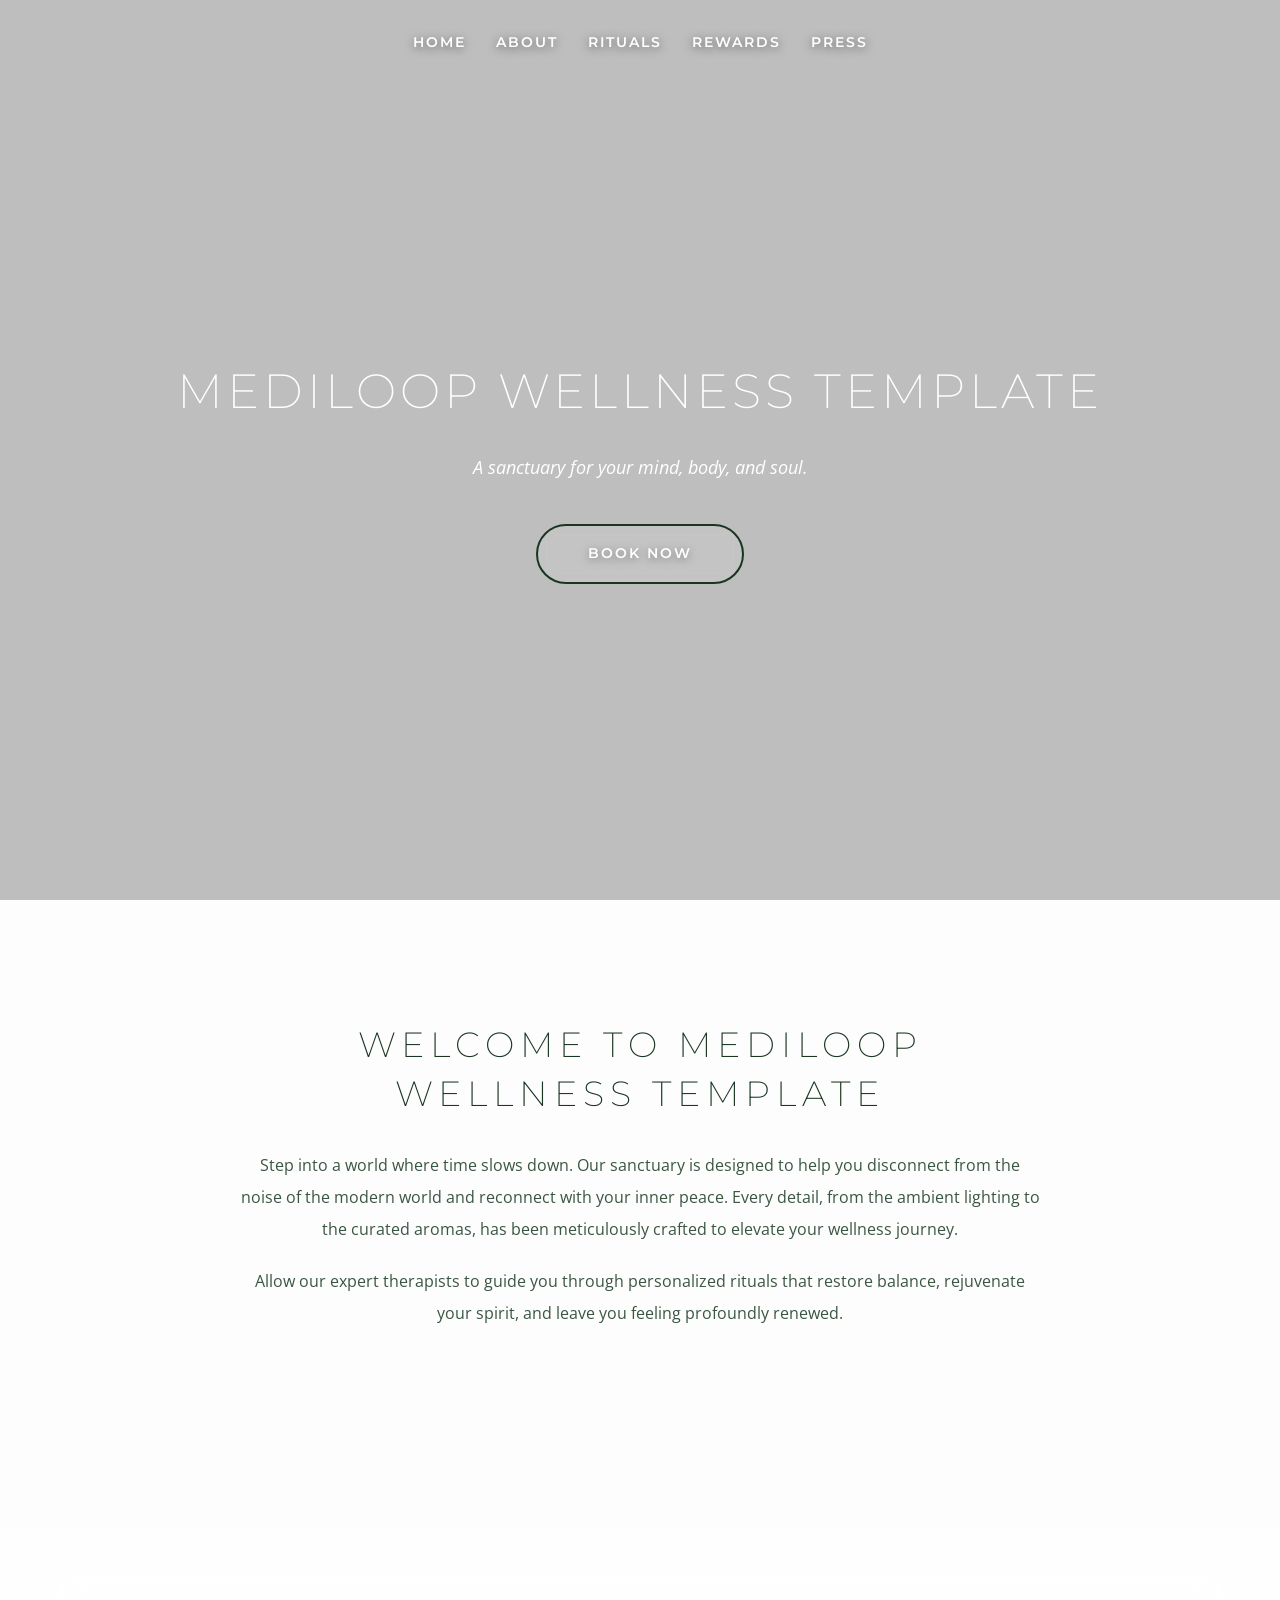
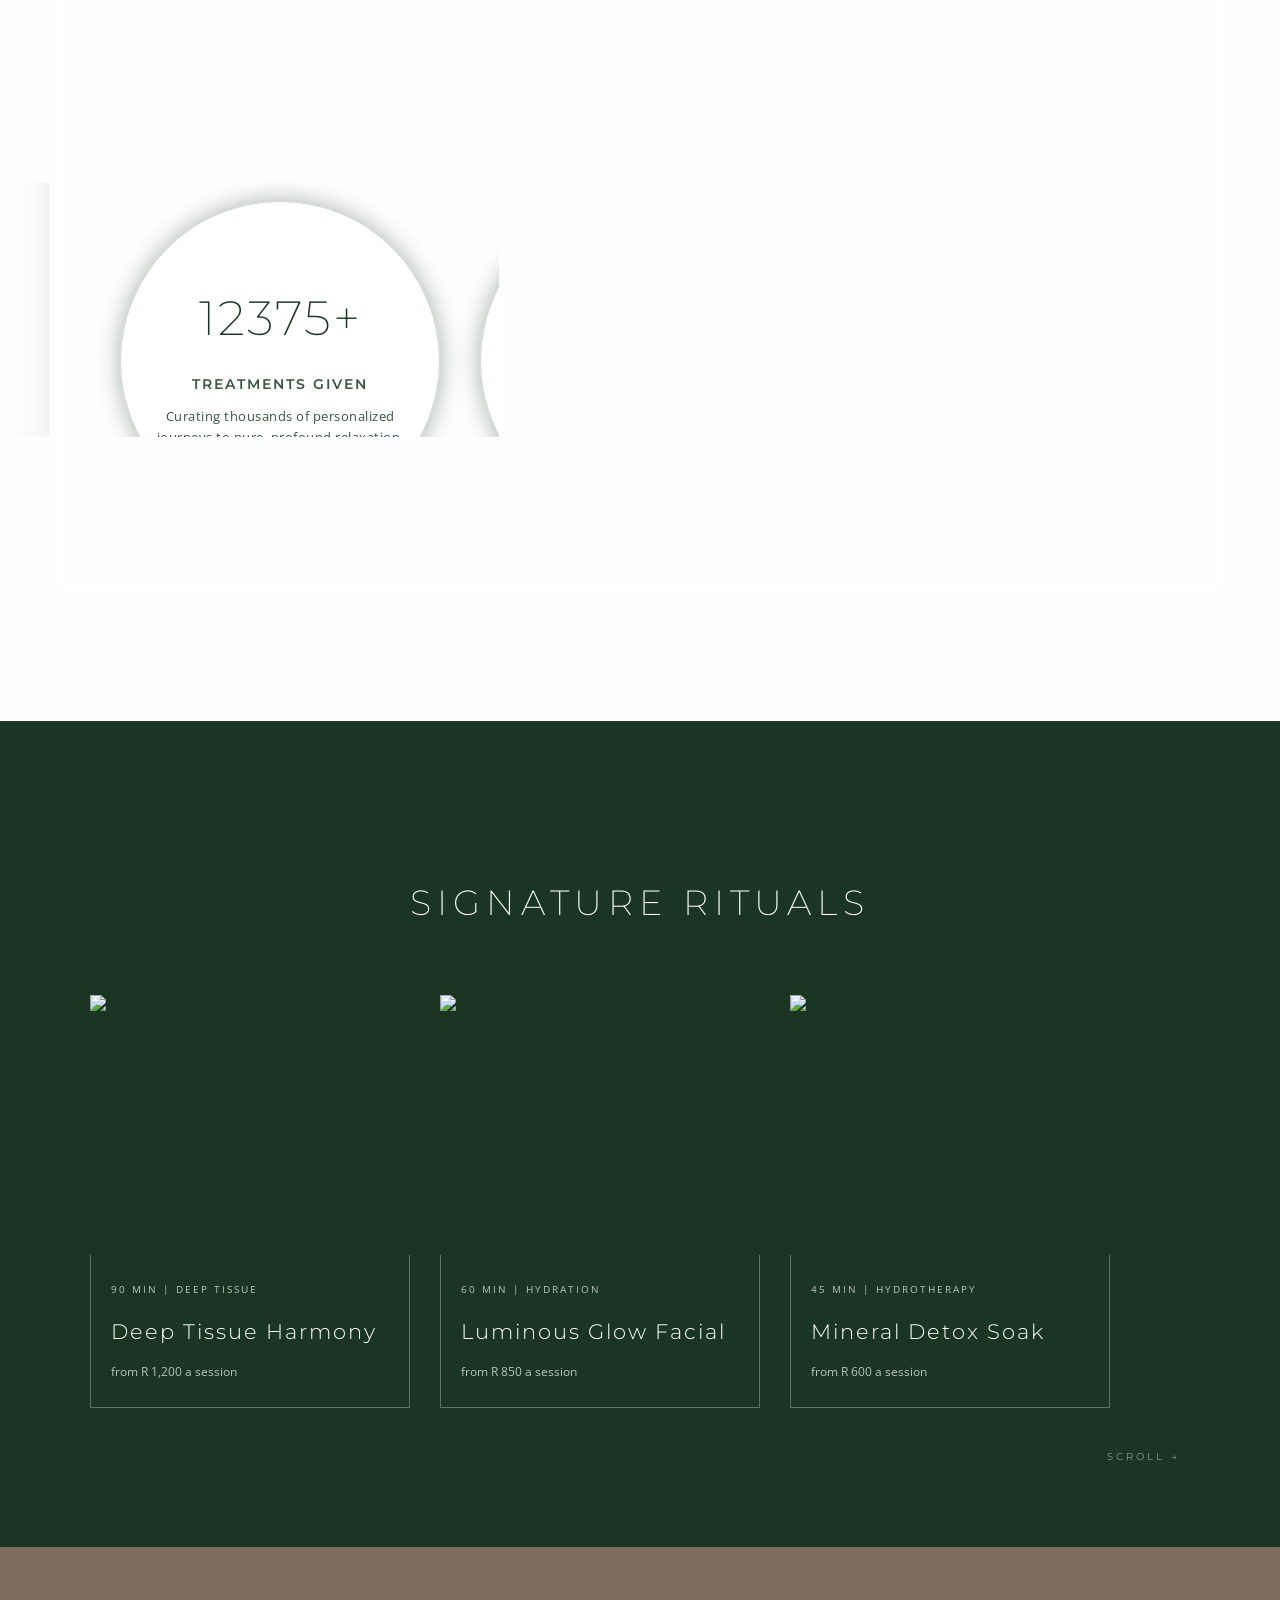
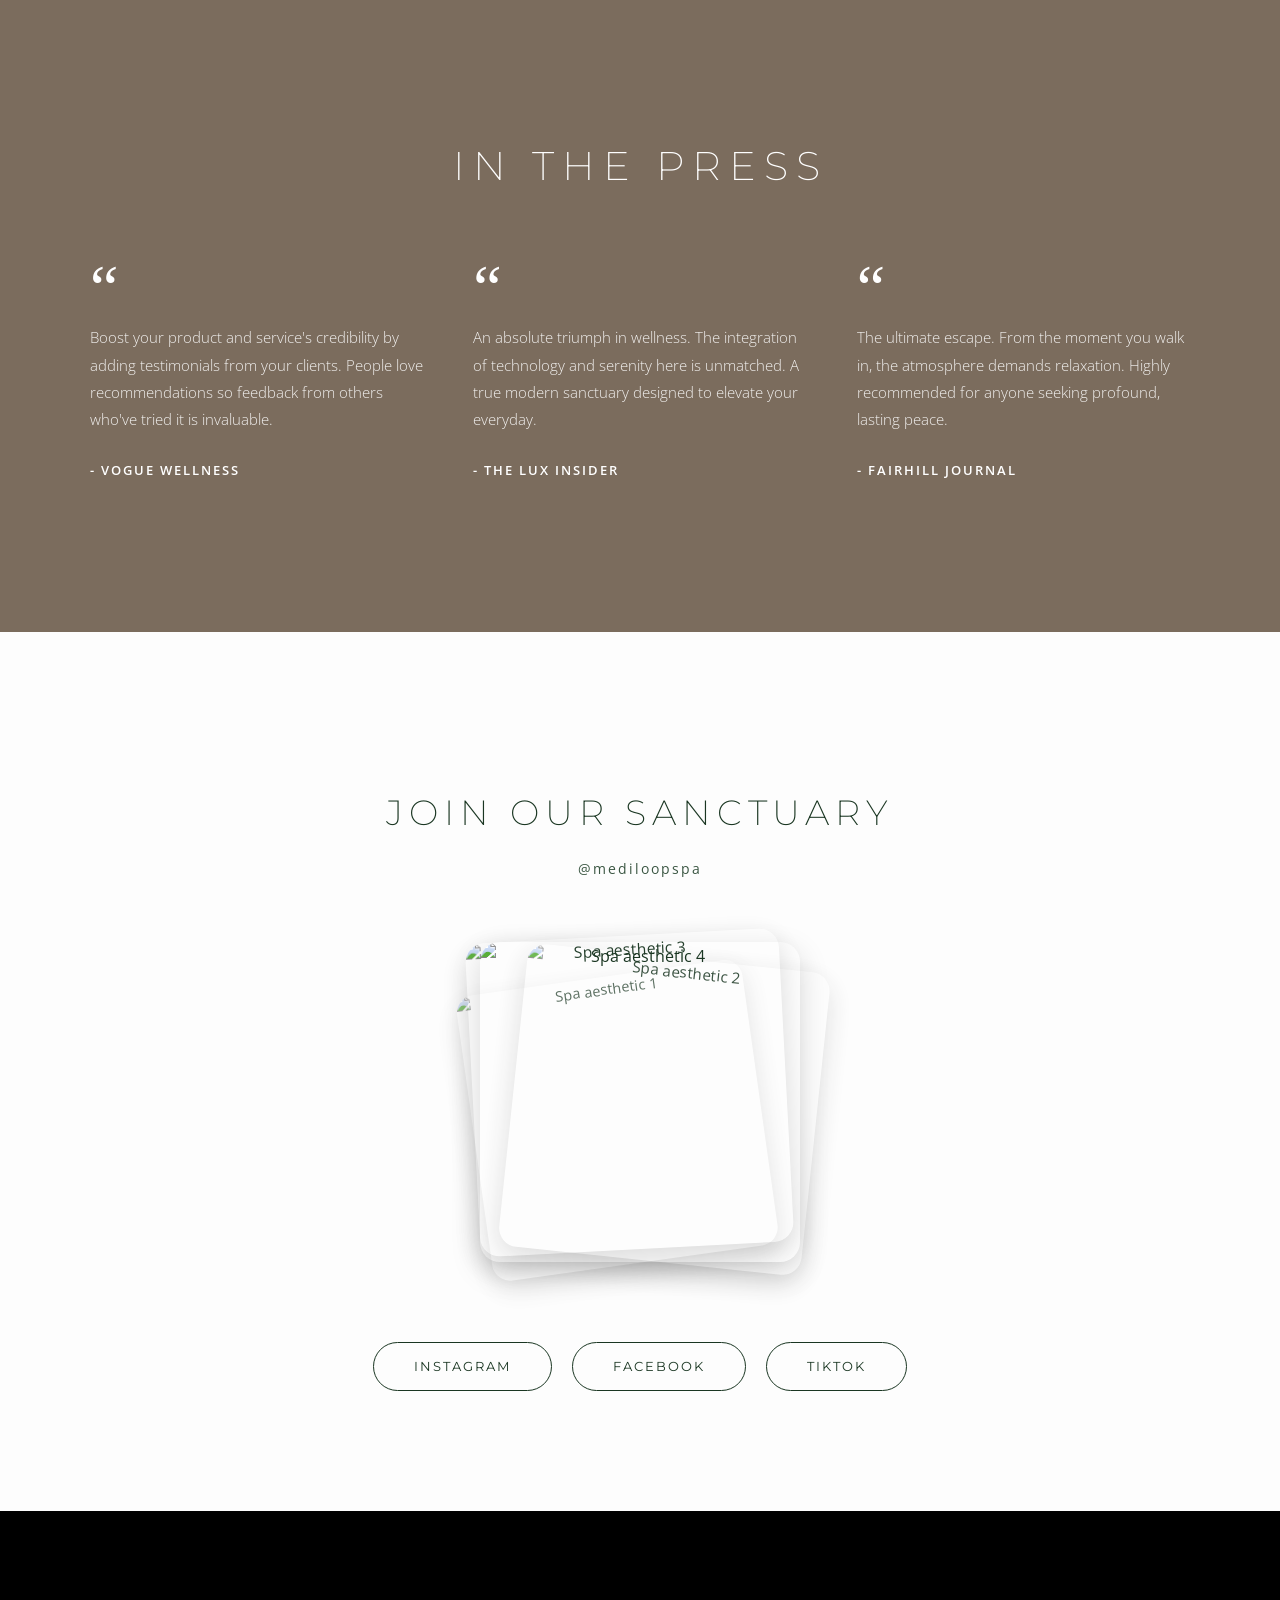
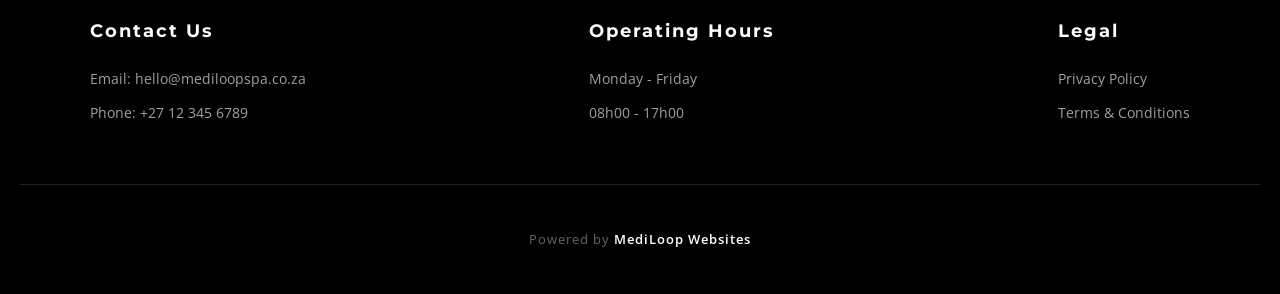
==== commit 61c53b8e: "Update index.html" ====
--- a/index.html
+++ b/index.html
@@ -19,7 +19,7 @@
     <header id="home" class="hero">
         <div class="hero-content">
             <h1>MEDILOOP WELLNESS TEMPLATE</h1>
-            <p class="hero-quote">"A sanctuary for your mind, body, and soul."</p>
+            <p class="hero-quote">A sanctuary for your mind, body, and soul.</p>
             <a href="#welcome" class="btn-glass-hero">Book Now</a>
         </div>
     </header>
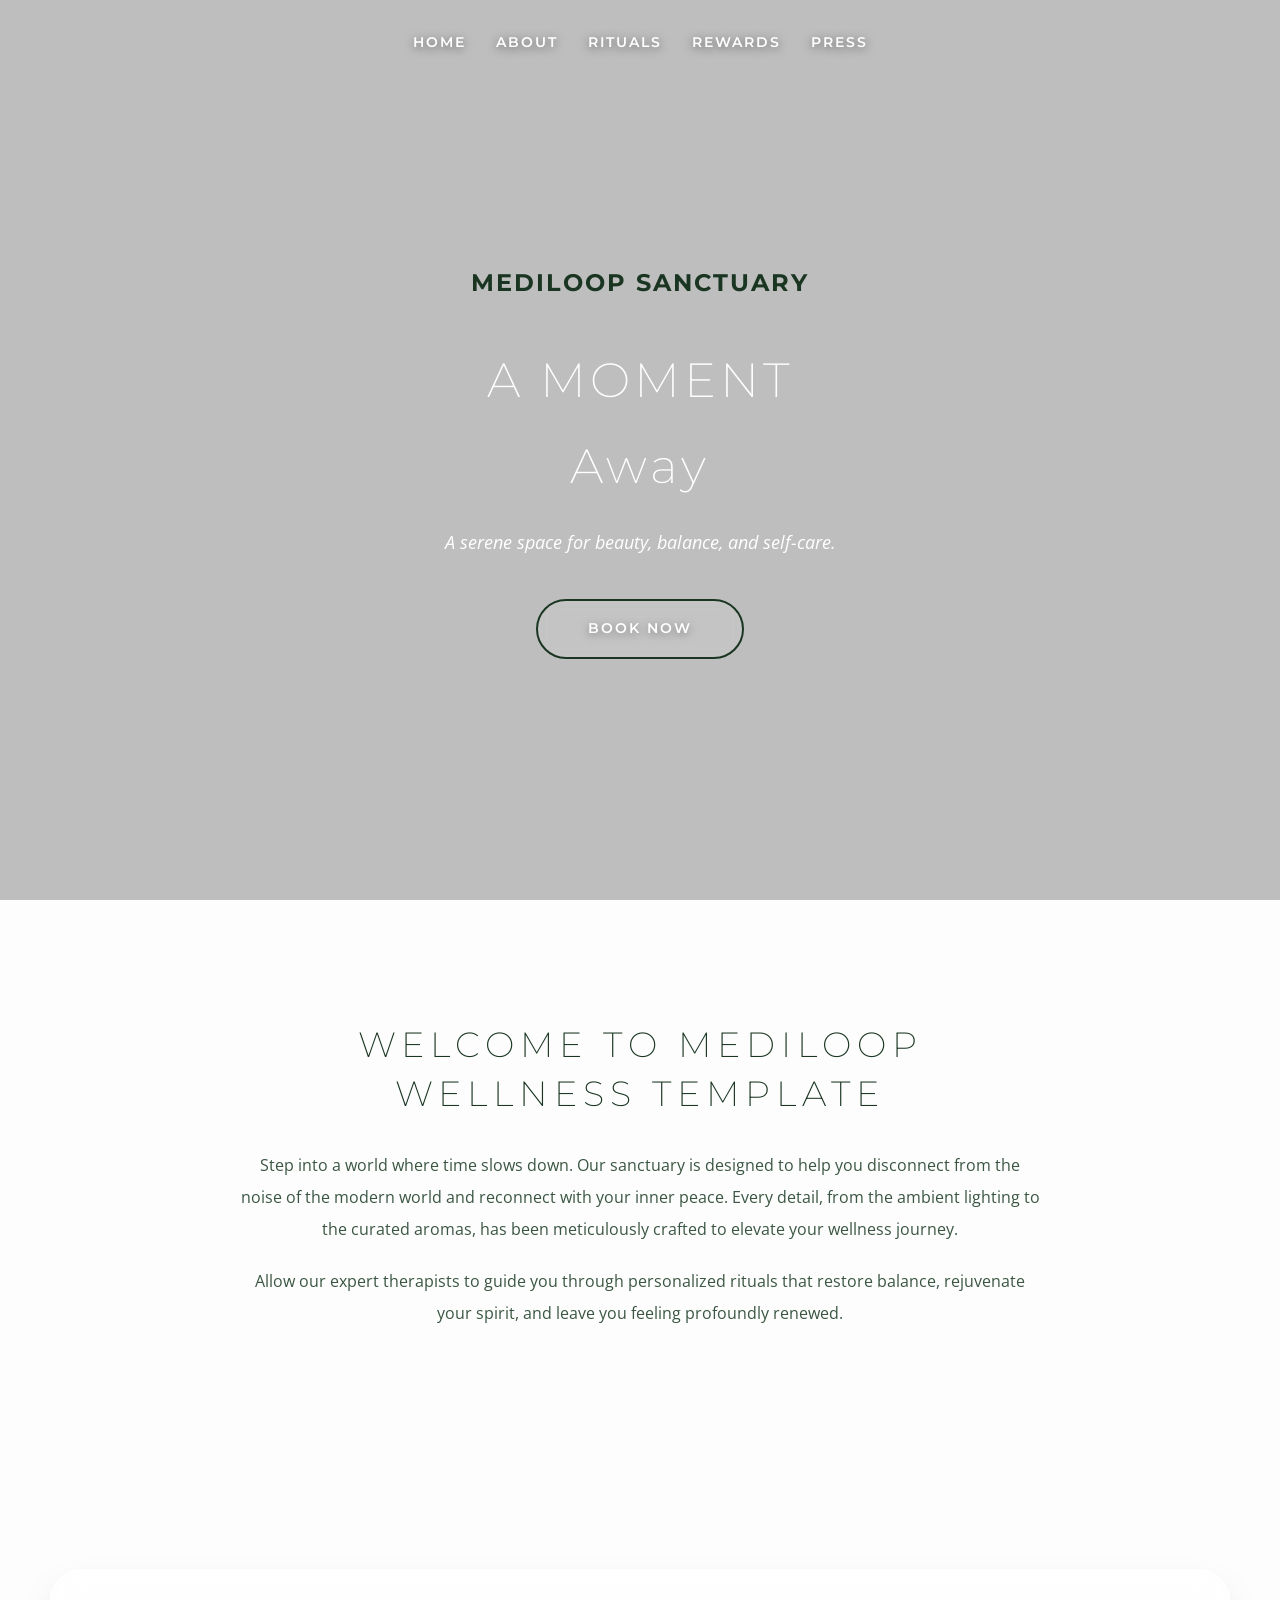
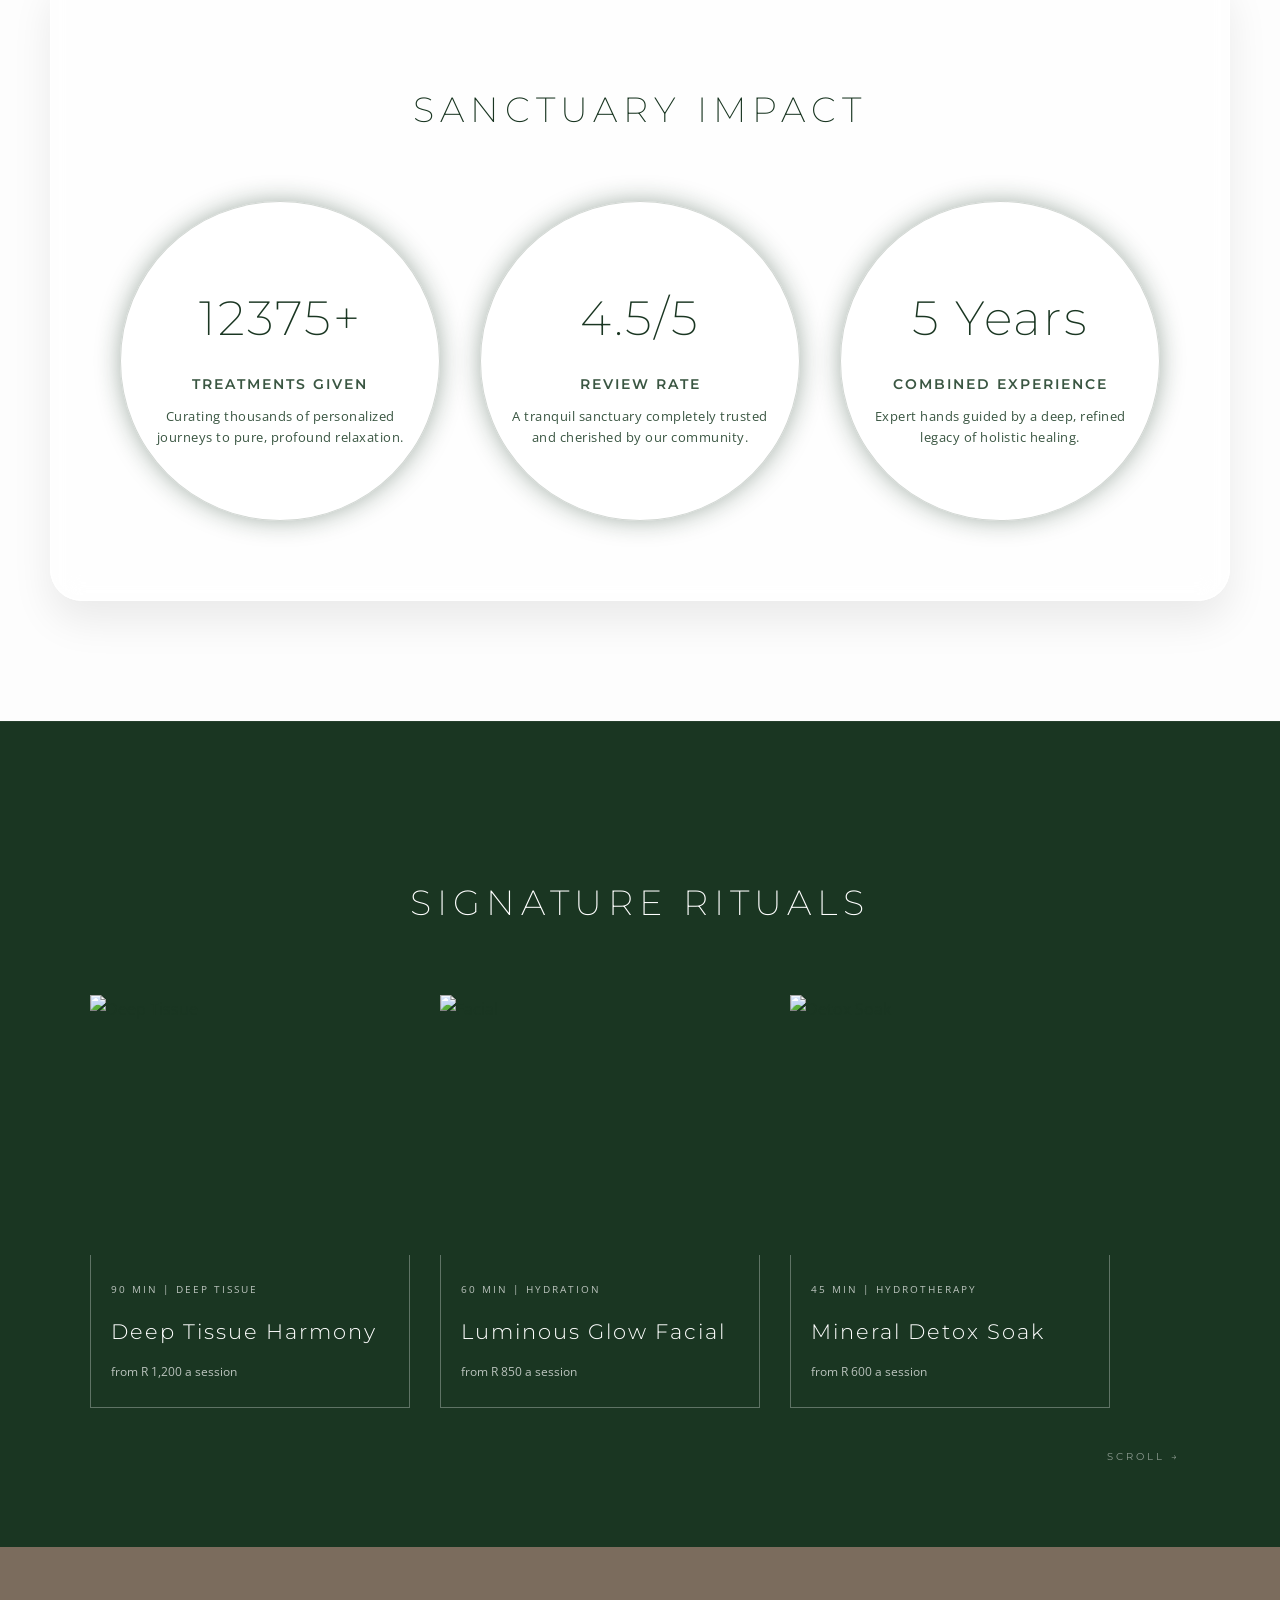
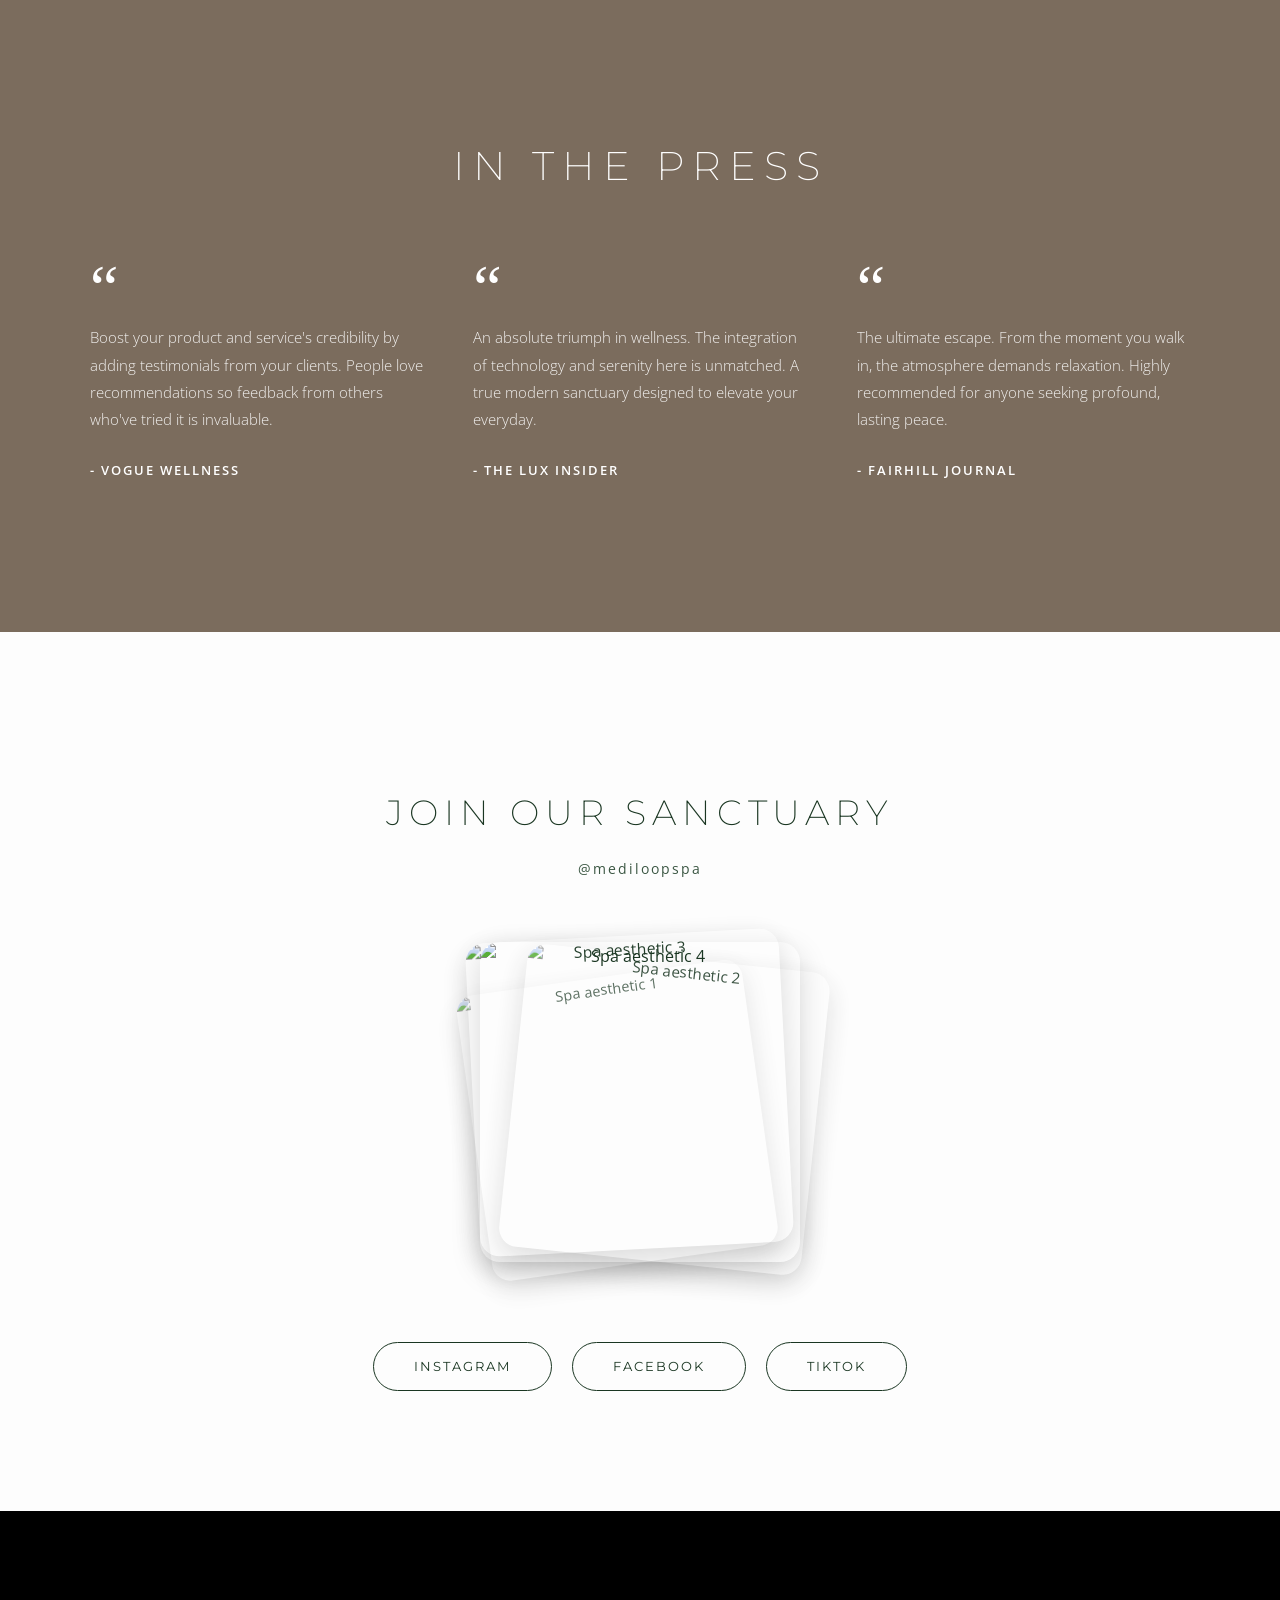
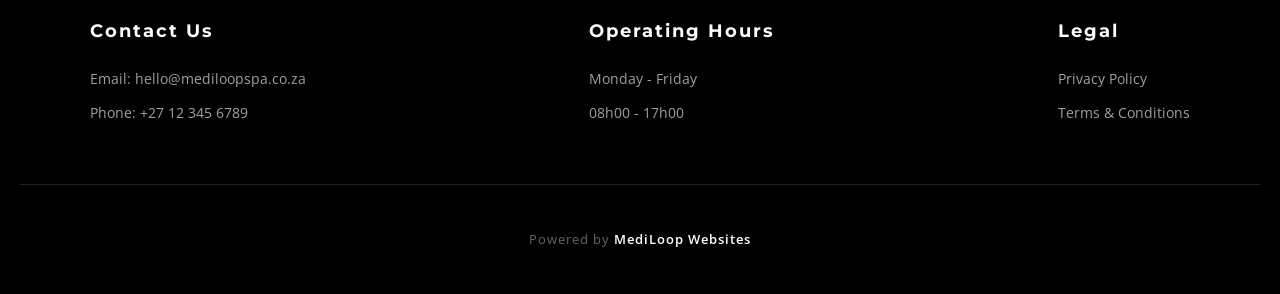
==== commit b5420d2b: "Update index.html" ====
--- a/index.html
+++ b/index.html
@@ -16,10 +16,22 @@
         <a href="press.html">Press</a>
     </nav>
 
+        <!-- FULL-SCREEN HERO SECTION -->
     <header id="home" class="hero">
         <div class="hero-content">
-            <h1>MEDILOOP WELLNESS TEMPLATE</h1>
-            <p class="hero-quote">A sanctuary for your mind, body, and soul.</p>
+            <!-- Thin Montserrat line -->
+            <h2 class="hero-pre-title">MEDILOOP SANCTUARY</h2>
+            
+            <!-- The 2-word elegant mix -->
+            <h1 class="hero-main-title">
+                <span class="serif-title">A MOMENT</span><br>
+                <span class="script-title">Away</span>
+            </h1>
+            
+            <!-- Normal writing quote -->
+            <p class="hero-quote">A serene space for beauty, balance, and self-care.</p>
+            
+            <!-- New Glassmorphic Button -->
             <a href="#welcome" class="btn-glass-hero">Book Now</a>
         </div>
     </header>
